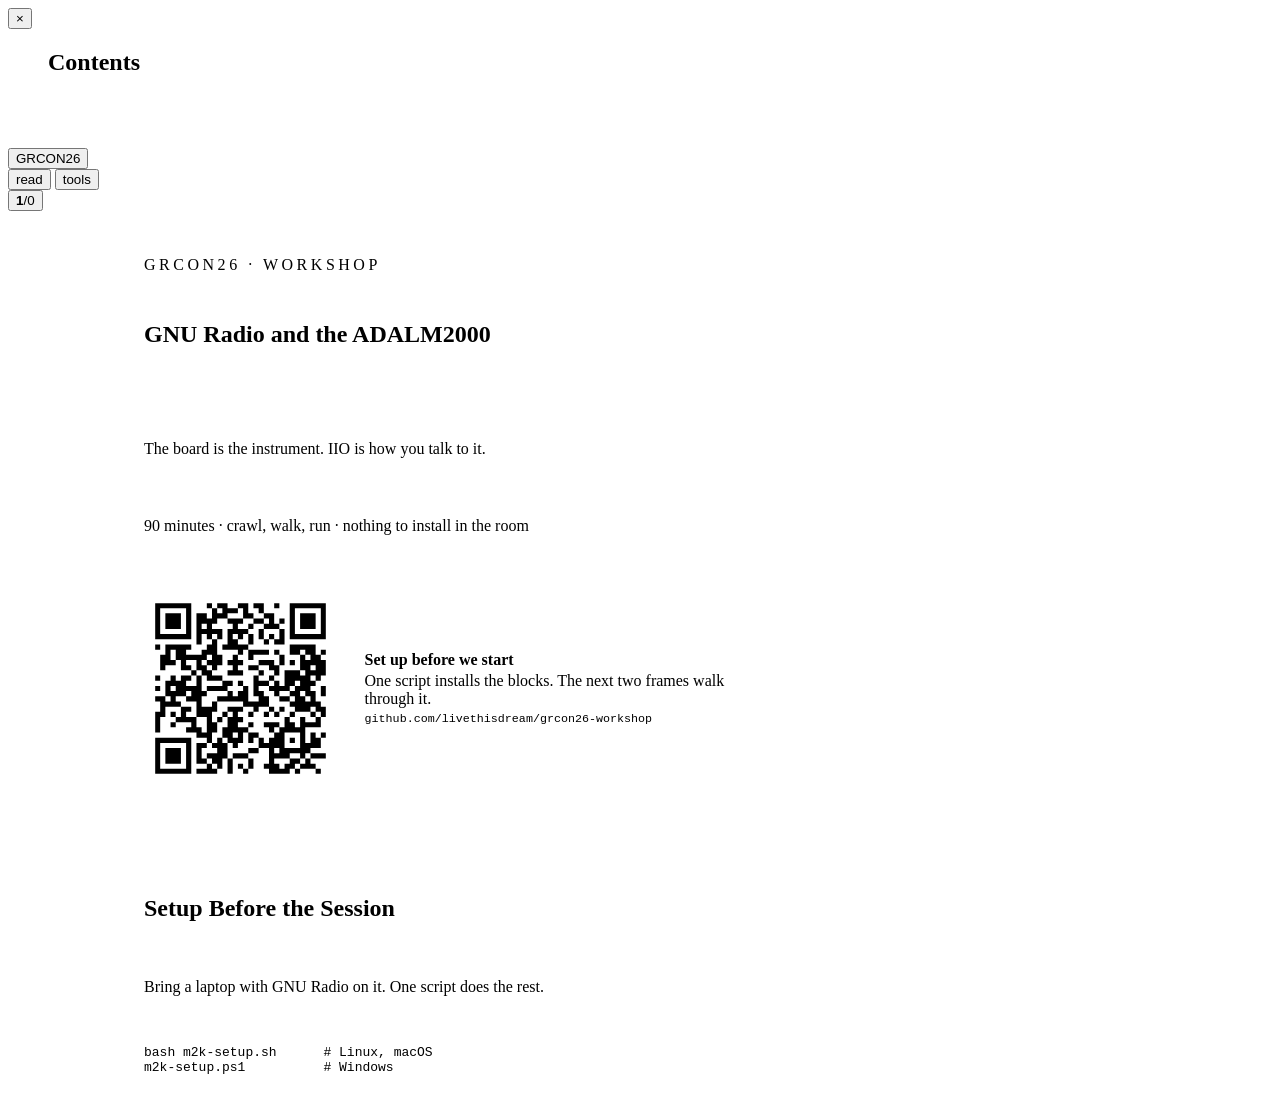
==== slides/index.html @ 7a6eaf1a "Render the two figures the byte-boundary rework owed GNU Radio installs here after all, so the figur" ====
<!doctype html>
<html lang="en" data-mode="read">
<head>
<meta charset="utf-8">
<meta name="viewport" content="width=device-width, initial-scale=1">
<title>GNU Radio and the ADALM2000 &mdash; GRCon26 workshop</title>
<meta name="description" content="Workshop deck: IIO, the ADALM2000, the gr-m2k blocks, and an SPI bus built one block at a time.">
<link rel="preconnect" href="https://fonts.googleapis.com">
<link rel="preconnect" href="https://fonts.gstatic.com" crossorigin>
<link rel="stylesheet" href="https://fonts.googleapis.com/css2?family=Source+Sans+Pro:ital,wght@0,400;0,600;0,700;1,400&display=swap">
<link rel="stylesheet" href="assets/shell.css">
<link rel="stylesheet" href="assets/frames.css">
</head>
<body>

<div class="rail"><span id="railfill"></span></div>

<div class="laser" id="laser" aria-hidden="true"></div>
<div class="spot" id="spot" aria-hidden="true"></div>

<div class="index" id="index" role="dialog" aria-label="Jump to a frame">
  <button class="index-close" id="btnIndexClose" type="button" aria-label="Close">&times;</button>
  <div class="wrap wide">
    <h2>Contents</h2>
    <ol id="indexlist"></ol>
  </div>
</div>

<!-- One pill, centered, holding three runs separated by a rule:
         GRCON26 | read  tools | 12/41
     Who and where, then what you can do here, then the contents. -->
<div class="hud">
  <div class="hud-group">
    <button id="btnSite" class="site" type="button" aria-expanded="false" aria-controls="sitepop"
            title="This workshop">GRCON26</button>
  </div>

  <div class="hud-group hud-mid">
    <button id="btnMode" type="button" aria-expanded="false" aria-controls="modepop"
            title="How the deck is laid out (P)">read</button>
    <button id="btnTools" type="button" aria-expanded="false" aria-controls="toolspop"
            title="Presenter tools">tools</button>
  </div>

  <div class="hud-group">
    <!-- The counter is the button. "12/41" already says what it opens. -->
    <button id="btnIndex" class="counter" type="button" aria-pressed="false"
            title="Contents (G) · double-tap for the top"><b id="cur">1</b>/<span id="tot">0</span></button>
  </div>

  <!-- The panels are children of .hud rather than of a group: .hud is
       position:fixed and so one containing block wide enough for a panel to be
       placed under its own button and still pulled back on screen at a phone
       width. shell.js measures and places them. -->
  <div class="pop" id="sitepop" role="group" aria-label="Workshop links" hidden>
    <a href="https://github.com/livethisdream/grcon26-workshop">repository<kbd>git</kbd></a>
    <a href="https://github.com/livethisdream/grcon26-workshop/blob/main/install/README.md">setup</a>
    <a href="https://github.com/livethisdream/grcon26-workshop/blob/main/docs/reading-iio-attributes.md">IIO handout</a>
    <a href="https://github.com/livethisdream/grcon26-workshop/blob/main/gr-m2k/README.md">block reference</a>
  </div>

  <div class="pop" id="modepop" role="group" aria-label="View mode" hidden>
    <button id="btnPresent" class="choice" type="button" aria-pressed="false">
      present<span class="pop-note">one frame at a time</span></button>
    <button id="btnRead" class="choice" type="button" aria-pressed="true">
      read<span class="pop-note">the whole deck, continuous</span></button>
  </div>

  <div class="pop" id="toolspop" role="group" aria-label="Presenter tools" hidden>
    <button id="btnLaser" type="button" aria-pressed="false">laser<kbd>L</kbd></button>
    <button id="btnSpot" type="button" aria-pressed="false">spotlight<kbd>S</kbd></button>
    <button id="btnFull" type="button">fullscreen<kbd>F</kbd></button>
    <button id="btnPrint" type="button">print / PDF<kbd>&#8984;P</kbd></button>
  </div>
</div>

<main class="deck" id="deck" tabindex="-1">

<!-- ===================================================================
     Opening
     =================================================================== -->

<section class="frame title-frame" id="title">
  <div class="wrap">
    <div class="course-mark">GRCon26 &middot; workshop</div>
    <h1>GNU&nbsp;Radio and the ADALM2000</h1>
    <div class="title-rule"></div>
    <p class="lede">The board is the instrument. IIO is how you talk to it.</p>
    <p class="meta">90 minutes &middot; crawl, walk, run &middot; nothing to install in the room</p>
    <div class="qr">
      <img src="img/setup-qr.svg" width="176" height="176"
           alt="QR code linking to github.com/livethisdream/grcon26-workshop">
      <div class="qr-what">
        <b>Set up before we start</b>
        One script installs the blocks. The next two frames walk through it.
        <br><code>github.com/livethisdream/grcon26-workshop</code>
      </div>
    </div>
  </div>
</section>

<section class="frame cut" id="setup" data-section="Setup">
  <div class="wrap">
    <h2>Setup Before the Session</h2>
    <div class="stage">
      <div class="present">
        <p class="pull">Bring a laptop with GNU Radio on it. One script does the rest.</p>
<pre><code>bash m2k-setup.sh      # Linux, macOS
m2k-setup.ps1          # Windows</code></pre>
      </div>
      <div class="present">
        <ul>
          <li>Both are in <code>install/</code> — scan the code on the title frame</li>
          <li>Installs gr-iio, pylibiio, the blocks, the GRC block path, USB access</li>
          <li>Windows: run it from the Radioconda Prompt</li>
          <li><code>--yes</code> answers every prompt</li>
        </ul>
      </div>
    </div>
    <div class="depth">
      <p>Do this before you travel. It reaches the internet, and a conference
      network is not the place to find that out.</p>
      <p>The download, in full:</p>
<pre><code>curl -fsSLO https://raw.githubusercontent.com/livethisdream/\
grcon26-workshop/main/install/m2k-setup.sh
bash m2k-setup.sh</code></pre>
      <p>The script asks before it changes anything outside your own account —
      the udev rule on Linux, the driver package on Windows. Download it and
      read it first if you would rather; that is why the instructions do not
      pipe it straight into a shell.</p>
      <p><strong>There are two libraries called <code>iio</code> and you want
      both.</strong> <code>from gnuradio import iio</code> is gr-iio, which
      moves samples and arrives inside GNU Radio. <code>import iio</code> is
      pylibiio, the binding around the C library, which reads and writes the
      attributes gr-iio has no block for — pin direction, the trigger
      registers, the supply calibration. Having one tells you nothing about
      the other, and they break at different moments: gr-iio missing stops the
      block from constructing, pylibiio missing stops it at the first
      attribute write.</p>
      <p>Neither comes from <code>pip install gr-m2k</code>, and that is
      deliberate. gr-iio is on no package index at all. pylibiio wraps a
      native library, so installing the wheel alone gives you an import that
      fails at run time rather than at install time.</p>
      <p><code>install/README.md</code> in the repository has the same ground
      in more detail, including the four commands to run by hand instead.</p>
    </div>
  </div>
</section>

<section class="frame cut" id="setup-check" data-section="Setup">
  <div class="wrap">
    <h2>Two Checks After Setup</h2>
    <div class="stage">
      <div class="present">
<pre><code>python -m m2k_blocks check
python -m m2k_blocks scan</code></pre>
        <ul>
          <li><strong>check</strong> — will GRC find the blocks</li>
          <li><strong>scan</strong> — is the board there, and at what address</li>
        </ul>
      </div>
      <div class="present callout">
        <p>On a Mac the address is <code>usb:</code>, not the
        <code>ip:192.168.2.1</code> every block defaults to.</p>
      </div>
    </div>
    <div class="depth">
      <p><strong>One thing goes wrong more than everything else together.</strong>
      <code>pip install</code> has to land in the same interpreter
      gnuradio-companion imports from. On a distro GNU Radio that is the
      system Python; under radioconda it is the environment's. A fresh venv on
      some third Python installs cleanly, puts the scripts on your PATH, and
      leaves the block tree empty — because GRC never looks there. The script
      works the interpreter out from the shebang of gnuradio-companion and
      prints what it picked, and <code>--python</code> overrides it.</p>
      <p><code>check</code> answers that question directly: the block
      directory, the interpreter, whether <code>m2k_blocks</code> imports, and
      every directory GRC will search with ours marked. Exit status 0 means
      the blocks will appear. Two unrelated faults look identical from the
      block tree — a path GRC never saw, and a package it cannot import — and
      only one of them waits until you press Run.</p>
      <p><strong>The address.</strong> <code>ip:192.168.2.1</code> is the
      board's USB ethernet gadget. Linux provides that natively and Windows
      provides it once ADI's driver package is in. macOS does not provide it
      any more: it needed HoRNDIS, a kernel extension that is unmaintained,
      built for x86_64, and unable to load on Apple silicon at all. So a Mac
      uses the USB backend instead, and the address is the bare
      <code>usb:</code>, which libiio resolves by itself when one board is
      plugged in. <code>scan</code> prints the right string for whatever
      machine it runs on.</p>
      <p>Restart gnuradio-companion after installing. A running one will not
      pick up a block directory it did not have at launch.</p>
    </div>
  </div>
</section>

<section class="frame cut" id="roadmap">
  <div class="wrap narrow">
    <h2>Our Roadmap</h2>
    <div class="stage">
      <div class="present">
        <ul>
          <li><strong>Crawl</strong> — IIO, and a loopback on the board's own generator</li>
          <li><strong>Walk</strong> — the M2K blocks, and what each parameter writes</li>
          <li><strong>Run</strong> — an SPI bus on the digital pins</li>
        </ul>
      </div>
    </div>
    <div class="depth">
      <p>We will follow a crawl, walk, run approach. The crawl is a loopback:
      the board's own generator into the board's own input, so a station with
      no other hardware still has something to measure. The walk is what a
      block parameter writes. The run is a protocol on the digital pins.</p>
      <p>Setup is short and happens before the session: one script, which
      installs the blocks and sorts out USB access. Nothing else gets
      installed in the room.</p>
      <p><strong>Press <kbd>P</kbd></strong> to switch between the projected deck and
      these notes. The notes are always in the page, in both modes — the deck
      view hides them, it never drops them. Printing gives you the notes, one
      frame per sheet.</p>
    </div>
  </div>
</section>

<!-- ===================================================================
     IIO
     =================================================================== -->

<section class="frame section-frame" id="sec-iio" data-section="IIO">
  <div class="wrap">
    <div class="sec-n">Part one</div>
    <h2>IIO</h2>
    <p class="lede">Industrial I/O: the kernel's answer to "what is this converter, and what is it set to?"</p>
  </div>
</section>

<section class="frame cut" id="iio-what" data-section="IIO">
  <div class="wrap">
    <h2>What Is IIO</h2>
    <div class="stage">
      <div class="present">
        <ul>
          <li>Kernel subsystem for <strong>ADCs, DACs, sensors</strong></li>
          <li>One driver model, one sysfs layout, one sample path</li>
          <li>A thermometer, a scope front end, a software radio — same shape</li>
        </ul>
      </div>
      <div class="present callout">
        <p><strong>libiio</strong> over it. <strong>gr-iio</strong> over that — in
        GNU&nbsp;Radio since 3.10.</p>
      </div>
    </div>
    <div class="depth">
      <p>The reason IIO matters to this room is not that it is the only way to
      reach an ADALM2000 — it is that it is the same way you reach almost
      anything else. A driver in <code>drivers/iio/</code> publishes its channels and
      its attributes into sysfs, and libiio serves those over USB, over a
      network, or from the local filesystem. The <em>backend</em> changes; the
      names do not.</p>
      <p>That is the whole bet of this workshop. Learn the naming rules once, and
      the next board — an AD9361 transceiver, an ADXL345 accelerometer, a
      pressure sensor — presents itself the same way.</p>
      <p>The M2K in particular is normally reached over the network backend, as a
      USB ethernet gadget at a fixed address. It advertises nothing, so it is not
      discoverable: you name it, <code>ip:192.168.2.1</code>.</p>
    </div>
  </div>
</section>

<section class="frame cut" id="iio-tree" data-section="IIO">
  <div class="wrap">
    <h2>The IIO Model</h2>
    <div class="stage">
      <div class="present">
<pre><code>context      ip:192.168.2.1
└── device   m2k-adc
    └── channel  voltage0
        └── attribute  raw
                       scale
                       sampling_frequency</code></pre>
      </div>
      <div class="present">
        <ul>
          <li><strong>context</strong> — a board</li>
          <li><strong>device</strong> — one converter in it</li>
          <li><strong>channel</strong> — one signal</li>
          <li><strong>attribute</strong> — one knob, or one reading</li>
        </ul>
      </div>
    </div>
    <div class="depth">
      <p>Attributes live at two levels, and the difference bites people: a
      <em>device</em> attribute applies to the whole converter
      (<code>sampling_frequency</code> is usually one of these), a <em>channel</em>
      attribute applies to one signal (<code>scale</code>, <code>raw</code>). There are
      also context attributes, which on the M2K carry the factory calibration
      constants — <code>cal,ad9963_adc_ch0_gain</code> and friends.</p>
      <p><code>iio_info</code> prints all of it and is already on your machine if libiio
      is. <code>./iio-tools/iio_discover.py --json</code> in the repo captures the same tree to a file so you can read it later, on a laptop with no board attached — which is
      how twenty people share one M2K.</p>
      <p>An attribute whose name ends <code>_available</code> is not a knob. It is the list of legal values for the knob whose name it shares, published by the hardware itself. The generated GRC dropdowns come from that list.</p>
    </div>
  </div>
</section>

<section class="frame cut" id="iio-rule" data-section="IIO">
  <div class="wrap">
    <h2>What Are Raw Values</h2>
    <div class="stage">
      <div class="present">
        <p class="pull">real value = (raw + offset) &times; scale</p>
        <ul>
          <li>Offset <strong>before</strong> scale, not after</li>
          <li>Offset in counts; scale converts counts to the unit</li>
        </ul>
      </div>
      <div class="present callout">
        <p>The ABI fixes the unit. <code>voltage</code> &rarr; millivolts.
        <code>temp</code> &rarr; millidegrees.</p>
      </div>
    </div>
    <div class="depth">
      <p>If a participant remembers one thing from the IIO half of this session,
      this is a good candidate. Every plausible-looking wrong answer in an IIO
      flowgraph comes from a number still in counts that something downstream
      reads as volts, or from applying the offset on the wrong side of the
      multiply.</p>
      <p>The sub-unit choice is deliberate: the values are integers, so
      millivolts and millidegrees keep useful resolution without floating point
      in the kernel. Twenty-four channel types have a fixed unit this way; the
      full table is in <code>docs/reading-iio-attributes.md</code>, generated from the
      kernel's own ABI documentation by <code>iio-tools/iio_explain.py --glossary</code>.</p>
      <p><strong>The M2K is where this rule runs out.</strong> Its scope does not
      publish a usable <code>scale</code> — libm2k computes the conversion itself, and
      volts-per-count turns out to depend on the sample rate through the
      decimation filter's gain. That is the subject of <code>m2k_scale.py</code>, and
      it is the reason the analog blocks exist at all.</p>
    </div>
  </div>
</section>

<section class="frame cut" id="iio-names" data-section="IIO">
  <div class="wrap">
    <h2>Attribute Name Grammar</h2>
    <div class="stage">
      <div class="present">
<pre><code>{in|out}_{type}{index}[_{modifier}]_{info}

in_voltage0_raw     a reading, channel 0, in counts
out_altvoltage1_frequency   a generated tone
in_voltage0-voltage1_raw    a differential pair</code></pre>
      </div>
      <div class="present">
        <ul>
          <li><code>in_</code> — into the device, a measurement</li>
          <li><code>out_</code> — out of it, a generator</li>
          <li>a dash — two pins differenced, not one against ground</li>
        </ul>
      </div>
    </div>
    <div class="depth">
      <p>The grammar is worth teaching because it makes an unfamiliar attribute
      readable without documentation. <code>in_temp0_calibbias</code> parses on sight:
      a calibration offset, in counts, on the device's first temperature channel.</p>
      <p><code>iio-tools/iio_explain.py</code> does exactly this parse and then quotes the kernel's
      own words for the <code>info</code> part — 826 documented attribute names, fetched
      from <code>Documentation/ABI/testing/sysfs-bus-iio</code> and cached in the repo so
      it works offline.</p>
      <p>One trap for later: gr-iio resolves each key in its <em>Parameters</em>
      field with <code>iio_device_identify_filename()</code>, so the key has to be the
      full sysfs filename. libiio will report a channel attribute to you as
      <code>scale</code>; the block needs <code>in_voltage0_scale</code>. Getting that wrong is
      silent.</p>
    </div>
  </div>
</section>

<section class="frame cut" id="iio-gr" data-section="IIO">
  <div class="wrap">
    <h2>GR-IIO</h2>
    <div class="stage split-r">
      <div class="present">
        <ul>
          <li><strong>Eight parameters.</strong> About two can be guessed</li>
          <li>Every field wants a value that lives somewhere else</li>
        </ul>
        <p class="pull">A general-purpose block cannot know what a board is.</p>
      </div>
      <div class="present">
        <div class="tablewrap"><table>
          <tr><th>parameter</th><th>the problem</th></tr>
          <tr><td><code>IIO context URI</code></td><td>no example of a legal value</td></tr>
          <tr><td><code>Device Name/ID</code></td><td>which devices exist, spelled how?</td></tr>
          <tr><td><code>PHY Device</code></td><td>"PHY" means nothing here</td></tr>
          <tr><td><code>Channels</code></td><td>a Python list you must already know</td></tr>
          <tr><td><code>Decimation</code></td><td>factor, or samples dropped?</td></tr>
          <tr><td><code>Parameters</code></td><td>free text, unguessable naming rule</td></tr>
        </table></div>
      </div>
    </div>
    <div class="depth">
      <p>This is not a complaint about gr-iio. The block is correct and it is
      general, and general is what an in-tree block has to be. But a participant
      opening it for the first time has no way to make progress, because every
      field wants a value that lives somewhere else — in <code>iio_info</code> output,
      in a driver, in a datasheet.</p>
      <p>There are two ways to close that gap. One is a discovery tool that shows
      you the tree and hands you the field values: <code>iio-tools/iio_browse.py</code> in the
      repo does that, and it can generate a GRC block definition from a capture,
      dropdowns and all, because the legal values are in the capture already.</p>
      <p>The other is to stop asking the participant to think in IIO at all, and
      give them a block that speaks the instrument's language instead. That is
      <code>gr-m2k</code>, and it is the next part.</p>
    </div>
  </div>
</section>

<section class="frame read-only" id="iio-meaning" data-section="IIO">
  <div class="wrap">
    <h2>Provenance Tags</h2>
    <p>Reference. Every line <code>iio-tools/iio_explain.py</code> prints is tagged with its source,
    so fact, convention and guesswork stay distinguishable.</p>
    <div class="tablewrap"><table>
      <tr><th>tag</th><th>source</th><th>trust</th></tr>
      <tr><td><code>[abi]</code></td><td>the Linux IIO ABI, quoted verbatim</td><td>definitive, true of every IIO device</td></tr>
      <tr><td><code>[parsed]</code></td><td>the attribute name itself</td><td>certain</td></tr>
      <tr><td><code>[driver]</code></td><td>the driver named the channel</td><td>rare, trustworthy when present</td></tr>
      <tr><td><code>[libm2k]</code></td><td>the vendor's library drives this attribute</td><td>says which instrument it belongs to</td></tr>
      <tr><td><code>[overlay: sourced]</code></td><td>traced to vendor source</td><td>good, not bench-checked</td></tr>
      <tr><td><code>[overlay: UNVERIFIED]</code></td><td>written from documentation</td><td><strong>do not teach as fact</strong></td></tr>
    </table></div>
    <p><code>./iio-tools/iio_explain.py FILE --unknown</code> reports how much of a capture is
    explained and by what. On the real M2K capture that is 57%: real hardware
    exposes a great deal the ABI never described, mostly logic-analyzer trigger
    attributes.</p>
  </div>
</section>

<!-- ===================================================================
     The ADALM2000
     =================================================================== -->

<section class="frame section-frame" id="sec-m2k" data-section="ADALM2000">
  <div class="wrap">
    <div class="sec-n">Part two</div>
    <h2>The ADALM2000</h2>
    <p class="lede">A bench in a box — and, underneath, fourteen IIO devices that have never heard of each other.</p>
  </div>
</section>

<section class="frame cut" id="m2k-what" data-section="ADALM2000">
  <div class="wrap">
    <h2>The 6 M2K Instruments</h2>
    <div class="stage">
      <div class="present">
        <ul>
          <li>Scope — 2 channels, 100&nbsp;MS/s</li>
          <li>Generator — 2 channels, 75&nbsp;MS/s</li>
          <li>16 digital pins, in or out</li>
          <li>Two power rails</li>
        </ul>
        <p class="pull">It costs $200, and it is the input device for everything else in this room.</p>
      </div>
      <div class="present callout">
        <p>Every other board sits on its <strong>input side</strong>. The M2K is the
        instrument; nothing else is.</p>
      </div>
    </div>
    <div class="depth">
      <p>The unit on the bench for this material is a Rev.D with a Zynq 7010 and
      firmware v0.33, reached over the network backend at
      <code>ip:192.168.2.1</code>. USB passthrough is not in use.</p>
      <p>Choosing the M2K as the input device solves a scarcity problem as much
      as a pedagogical one. Twenty participants can each have a board that is a
      scope, a generator and a logic analyzer at once, and the interesting
      hardware — the colorimeter, the ultrasonic transducers — can be a single
      instructor unit feeding many receive-only stations.</p>
      <p>It also puts a real constraint in front of the room: the board is 12-bit, it is rate-limited, and it is wrong about its own volts until you calibrate it.</p>
    </div>
  </div>
</section>

<section class="frame cut" id="m2k-devices" data-section="ADALM2000">
  <div class="wrap">
    <h2>The 14 IIO Devices</h2>
    <div class="stage">
      <div class="present">
        <ul>
          <li>One context. <strong>Fourteen IIO devices</strong></li>
          <li>Nothing in the tree says which one is "the scope"</li>
          <li>One Scopy knob can span three of them</li>
        </ul>
      </div>
      <div class="present">
<pre><code>m2k-adc              the scope's samples
m2k-adc-trigger      when it starts
m2k-fabric           input range, power-down
m2k-dac-a  m2k-dac-b the two generators
m2k-dds              their tone mode
m2k-logic-analyzer-rx  digital in
m2k-logic-analyzer-tx  digital out
ad9963  ad5627  ad5625  pll  xadc</code></pre>
      </div>
    </div>
    <div class="depth">
      <p>This is the gap the workshop exists to close. "Set the scope's input
      range to &plusmn;2.5&nbsp;V" is one knob in Scopy. In IIO it is an attribute on
      <code>m2k-fabric</code>, while the samples come from <code>m2k-adc</code> and the trigger
      lives on <code>m2k-adc-trigger</code> — three devices for one idea.</p>
      <p>That is also the concrete reason a stock <em>IIO Device Source</em> cannot
      express an M2K scope channel: its <code>params</code> field writes to exactly one
      device. Three devices need three blocks, wired by hand, in the right order.</p>
      <p>One more: <code>m2k-logic-analyzer</code> and <code>m2k-logic-analyzer-rx</code> are
      different devices, and only the <code>-rx</code> one has scan indices — which means
      only the <code>-rx</code> one can stream. libiio cannot buffer a channel that has no scan index, and nothing tells you except silence.</p>
    </div>
  </div>
</section>

<section class="frame cut" id="m2k-scopy" data-section="ADALM2000">
  <div class="wrap">
    <h2>Scopy and libm2k</h2>
    <div class="stage">
      <div class="present">
        <ul>
          <li><strong>Scopy</strong> — ADI's instrument GUI</li>
          <li>built on <strong>libm2k</strong>, built on libiio</li>
          <li>under that: the attributes we just read</li>
        </ul>
      </div>
      <div class="present callout">
        <p>Scopy is the <strong>second opinion</strong>. Disagree with it and one of
        you is wrong.</p>
      </div>
    </div>
    <div class="depth">
      <p>Scopy is not a competitor to what we are building. It is an instrument;
      GNU&nbsp;Radio is a signal processing environment. Scopy shows you a waveform and will not let you filter it, decode it, demodulate it, or wire its output into anything else.</p>
      <p>What Scopy is worth to this session is calibration of expectations. It
      is the tool everyone in the room can already drive, and every knob in it
      has a name we are about to map onto a sysfs attribute. Starting from
      "you know what the range control does" is a much shorter walk than
      starting from <code>m2k-fabric</code>.</p>
      <p>Open it when a measurement looks wrong. The bench work behind these slides did that repeatedly, and each disagreement pointed at a real error.</p>
    </div>
  </div>
</section>

<section class="frame cut" id="m2k-translation" data-section="ADALM2000">
  <div class="wrap">
    <h2>Scopy Knobs and sysfs Names</h2>
    <div class="stage">
      <div class="present">
<pre><code>gain               -> M2kAnalogIn::setRange
                      Oscilloscope

trigger_level      -> M2kHardwareTrigger::setAnalogLevelRaw
                      Trigger

oversampling_ratio -> M2kAnalogIn::setOversamplingRatio
                      Oscilloscope</code></pre>
      </div>
      <div class="present">
        <ul>
          <li>libm2k is the translation table — and machine-readable</li>
          <li>If libm2k touches it, driving the board needs it</li>
          <li>The method name says which instrument</li>
        </ul>
      </div>
    </div>
    <div class="depth">
      <p>The kernel says what an attribute <em>means</em>. It cannot say whether you
      will ever need it. For this board libm2k can, because Scopy itself runs on
      libm2k: anything it reads or writes is something driving the M2K as an instrument requires.</p>
      <p><strong>Absence is not a verdict.</strong> <code>scale</code> and <code>offset</code> are
      not in that table, because libm2k computes the scope's conversion itself
      instead of reading them back. That means "not part of this board's
      instrument abstraction", not "unimportant" — they remain central to every
      other IIO device you will ever meet.</p>
      <p>It is a text scan of vendor source, not an API contract. A strong hint
      about relevance, which is exactly what it is sold as.</p>
    </div>
  </div>
</section>

<section class="frame cut" id="m2k-traps" data-section="ADALM2000">
  <div class="wrap">
    <h2>Four M2K Traps</h2>
    <div class="stage">
      <div class="present">
        <ul>
          <li><strong>The ADC always returns both channels, interleaved.</strong></li>
          <li><strong>The front end comes up powered down</strong> — and gives a flat line, not an error.</li>
          <li><strong>Volts-per-count depends on the sample rate.</strong></li>
          <li><strong>Cyclic buffers quantise frequency</strong> to multiples of <code>rate/N</code>.</li>
        </ul>
      </div>
      <div class="present callout trap">
        <p>Every one of these presents as a plausible wrong answer. None of them
        raises an error.</p>
      </div>
    </div>
    <div class="depth">
      <p><strong>Interleaving.</strong> gr-iio splits a two-channel buffer as if it
      were one, so the time base runs 2&times; slow and the result presents as a tone
      at exactly Nyquist. If you ever see a signal sitting precisely at Nyquist,
      suspect this first.</p>
      <p><strong>Power-down.</strong> Clear <code>powerdown</code> on <code>m2k-fabric</code>. An
      uninitialised board returns a flat line that looks like a quiet input.</p>
      <p><strong>Volts per count.</strong> The decimation filter has gain, so the
      conversion moves with the rate — and the same correction applies to the
      trigger level, which otherwise sits about 9% away from where the scope says
      it is. That arithmetic is <code>m2k_scale.py</code>; it is a fixed property of the
      converters, not a per-board calibration.</p>
      <p><strong>Cyclic quantization.</strong> A repeating N-sample buffer can only
      produce multiples of <code>rate/N</code>, so asking for 10&nbsp;kHz gets you 9979.2&nbsp;Hz
      and that is correct behavior, not a defect.</p>
      <p>There are a dozen more in the project note, and most of them took a
      bench session to find. The blocks in the next section exist largely so that
      a participant does not have to re-find them.</p>
    </div>
  </div>
</section>

<!-- ===================================================================
     The blocks
     =================================================================== -->

<section class="frame section-frame" id="sec-blocks" data-section="The blocks">
  <div class="wrap">
    <div class="sec-n">Part three</div>
    <h2>GNU Radio Blocks for the M2K</h2>
    <p class="lede">The instrument, in GNU&nbsp;Radio's vocabulary. Two lines of setup, no build step.</p>
  </div>
</section>

<section class="frame" id="blocks-map" data-section="The blocks">
  <div class="wrap wide">
    <h2>The Six Blocks</h2>
        <div class="grid2">
          <div class="card"><h3>M2K Analog Source</h3><p>the scope — samples, range, trigger</p></div>
          <div class="card"><h3>M2K Analog Sink</h3><p>the generator</p></div>
          <div class="card"><h3>M2K Digital Source</h3><p>DIO pins in, one port per pin</p></div>
          <div class="card"><h3>M2K Digital Sink</h3><p>DIO pins out</p></div>
          <div class="card"><h3>M2K SPI Encode</h3><p>a message becomes three waveforms</p></div>
          <div class="card"><h3>M2K SPI Decode</h3><p>three waveforms become a message</p></div>
        </div>
<pre><code>source gr-m2k/env.sh
gnuradio-companion flowgraphs/m2k_blinky.grc</code></pre>
    <div class="depth">
      <p>Two environment variables, no build step, nothing to install.
      <code>[ADALM2000]</code> appears in the block tree. That constraint — a workshop
      that installs nothing in the room — shaped more of this than any other
      single decision.</p>
      <p>Beside the six blocks there are two plain Python modules that import
      nothing at all: <code>m2k_scale.py</code> holds the counts-to-volts arithmetic and
      <code>m2k_calibrate.py</code> is a standalone script that runs once per session. The
      SPI encoder and decoder are the same shape — the arithmetic in a module
      with no GNU&nbsp;Radio import, and a thirty-line wrapper around it. That is
      what makes 472 tests run on a laptop with no board and no gnuradio.</p>
    </div>
  </div>
</section>

<section class="frame cut" id="blocks-blinky" data-section="The blocks">
  <div class="wrap">
    <h2>The Blinking LED</h2>
    <div class="stage split">
      <div class="present">
        <figure class="shot canvas">
          <img src="img/grc-blinky.png" alt="Three blocks on the GNU Radio Companion canvas: a Signal Source set to a square wave at blink_hz with amplitude 1, feeding Float To Short, feeding M2K Digital Sink on pin 0 named LED at 100 kS/s.">
          <figcaption>The whole signal path. There is no blink block. Nothing here requires one.</figcaption>
        </figure>
      </div>
      <div class="present">
        <ul>
          <li>One LED, two wires, no resistor</li>
          <li>Anode to <code>DIO0</code>, cathode to ground</li>
          <li>If it lights, the blocks loaded and the board is reachable</li>
        </ul>
        <p class="pull">The blink rate is a property of the stream, not a setting on the board.</p>
      </div>
    </div>
    <div class="depth">
      <p>This is the go/no-go. Everything in the last two parts — the block
      tree, the two search paths, the network context to
      <code>ip:192.168.2.1</code> — is either working or it is not, and an LED
      says which from across the room. Do it before any of the six blocks gets
      explained: a wrong answer here invalidates the next forty minutes,
      and takes ten seconds to find.</p>
      <p><strong>The square wave is already the right two values.</strong>
      GNU&nbsp;Radio's <code>GR_SQR_WAVE</code> runs 0 to amplitude rather than
      plus and minus it, so amplitude&nbsp;1 gives exactly the ones and zeros the
      sink wants and <code>Float To Short</code> is the entire conversion. No
      threshold, no offset. A sine or a triangle would need both — this is the
      one shape that gets away with it.</p>
      <p><strong>Nothing in the flowgraph is about blinking.</strong> It is a
      stream of bits arriving at a pin at 100&nbsp;kS/s, and the LED follows
      because it has no choice. Drag the slider and the frequency of the
      <em>signal</em> moves. That sounds like a distinction without a difference
      until the next slide, where the same pin at the same rate stops blinking
      altogether.</p>
      <p><strong>Seeing it on a scope means throwing samples away.</strong> The
      canvas above leaves out a fourth branch: the same short stream into
      <code>Keep 1 in N</code> with N&nbsp;=&nbsp;1000, then a time sink. Without
      the decimation, 512 points at 100&nbsp;kS/s is a 5&nbsp;ms window and a
      half-second blink is a flat line. The rate the hardware wants and the rate
      a person can read are not the same number — which comes back in every demo
      after this one.</p>
      <p><strong>On the bench, 2026-09-18:</strong> an integrated-resistor LED
      marked 3–4.5&nbsp;V on the package, straight off the pin, nothing else on
      the breadboard. Red, yellow and green work; blue and white drop nearly
      3&nbsp;V unaided and have no headroom left on 3.3&nbsp;V logic.</p>
    </div>
  </div>
</section>

<section class="frame cut" id="blocks-blinky-pwm" data-section="The blocks">
  <div class="wrap">
    <h2>PWM on the Same Pin</h2>
    <div class="stage split">
      <div class="present">
        <figure class="shot canvas">
          <img src="img/grc-led-pwm.png" alt="Five blocks on the canvas: a Signal Source set to a saw wave at pwm_hz with amplitude minus one, into Add Const set to duty, into Threshold with all three limits at zero, into Float To Short, into M2K Digital Sink on pin 0.">
          <figcaption>Brightness, from a pin that still only knows 0 and 1.</figcaption>
        </figure>
      </div>
      <div class="present">
        <ul>
          <li>A ramp, shifted up by the duty cycle, compared against zero</li>
          <li>On-fraction equals duty to one sample in 100000</li>
          <li>The eye does the averaging; the pin does not</li>
        </ul>
        <p class="pull">PWM is not a block. It is a ramp and a comparator.</p>
      </div>
    </div>
    <div class="depth">
      <p>A ramp descending from 0 to &minus;1, shifted up by <code>duty</code>,
      is above zero for exactly that fraction of every period. Threshold at zero
      and the fraction lands on the pin. GNU&nbsp;Radio ships no PWM block, and this
      chain wants none — the same lesson as the previous slide, arrived at from
      the other side.</p>
      <p><strong>The minus sign is load-bearing.</strong> An ascending ramp runs
      0 to +1, so adding a positive duty puts the whole period above the
      threshold: the pin sticks on and the slider does nothing at any setting.
      From the front of a room that looks like a broken control or a dead board
      rather than a sign error. There is a test named after it.</p>
      <p><strong>1&nbsp;kHz is chosen, not arbitrary.</strong> 100&nbsp;kS/s over
      1&nbsp;kHz is 100 samples per period, so one sample is one percent and the
      slider's 0.01 step is exactly one sample wide. Pick a carrier that does not
      divide the rate and the slider grows dead zones — a brightness control that
      sticks.</p>
      <p><strong>The exercise.</strong> Make it fade. Swap <code>Add Const</code>
      for a plain <code>Add</code> and feed the second input a triangle at
      0.2&nbsp;Hz with a 0.5 offset. The duty then sweeps 0 to 1 and back, five
      seconds each way. Two blocks changed, and it shows that duty was never a
      parameter — it was always another stream.</p>
    </div>
  </div>
</section>

<section class="frame cut" id="blocks-analog-source" data-section="The blocks">
  <div class="wrap">
    <h2>M2K Analog Source</h2>
    <div class="stage split-r">
      <div class="present">
        <ul>
          <li>Every parameter says what it does and what its values are</li>
          <li>No IIO vocabulary anywhere on the block</li>
        </ul>
        <p class="pull">One block spans three IIO devices. The stock source writes to one.</p>
      </div>
      <div class="present">
        <figure class="shot">
          <img src="img/grc-analog-source.png" alt="The M2K Analog Source block on the GNU Radio Companion canvas, listing address, channels, sample rate, input range, output type and trigger.">
          <figcaption>This is the <strong>M2K Analog Source</strong> block on the <code>m2k_scope.grc</code> canvas.</figcaption>
        </figure>
      </div>
    </div>
    <div class="depth">
      <p>Every parameter, and the IIO attribute it quietly becomes:</p>
      <div class="tablewrap"><table class="params">
          <tr><th>parameter</th><th>quietly becomes</th></tr>
          <tr><td>M2K address</td><td>context URI</td></tr>
          <tr><td>Channel 1 / 2 on</td><td>the channel list</td></tr>
          <tr><td>Sample rate</td><td><code>sampling_frequency</code> on <code>m2k-adc</code></td></tr>
          <tr><td>Input range</td><td><code>gain</code> on <code>m2k-fabric</code></td></tr>
          <tr><td>Output: volts / counts</td><td>the port's data type</td></tr>
          <tr><td>Trigger on / when / level</td><td><code>m2k-adc-trigger</code></td></tr>
        </table></div>
      <p>The dropdowns are not hand-written. The hardware publishes
      <code>sampling_frequency_available</code>, and that list is what the block offers —
      six exact rates from 100&nbsp;MS/s down to 1&nbsp;kS/s. An earlier version computed
      them as 100&nbsp;MS/s divided by the oversampling ratio and wrongly excluded
      1&nbsp;kS/s. <strong>When the hardware publishes a list, the list wins.</strong></p>
      <p><strong>GRC refuses illegal combinations, rather than the board discovering them at run time.</strong>
      No channels enabled, a zero buffer, or — the one that matters — a trigger
      level outside the input range you picked, which could never fire and about
      which nothing else would ever complain.</p>
      <p>Fields appear and disappear with what they depend on: the trigger
      condition and level only exist once the trigger is on, and a channel's range field only exists once you enable that channel.</p>
    </div>
  </div>
</section>

<section class="frame cut" id="blocks-digital" data-section="The blocks">
  <div class="wrap">
    <h2>M2K Digital Source and Sink</h2>
    <div class="stage">
      <div class="present">
        <ul>
          <li>16 DIO pins; a block claims what it needs</li>
          <li><strong>Number of pins</strong> 3 &rarr; three dropdowns</li>
          <li>Each takes an optional label — <code>MOSI (DIO7)</code> in an error</li>
        </ul>
        <p class="pull">The list is the port order, not a range.</p>
      </div>
      <div class="present callout trap">
        <p>A pin is an input <em>or</em> an output. GRC cannot see across two
        blocks — that one is yours.</p>
      </div>
    </div>
    <div class="depth">
      <p>Each line also takes an optional <strong>label</strong>. It changes no
      behavior whatever — GRC draws a port's name from the block definition and
      will not evaluate a template — but it means a mistake reports itself as
      <code>MOSI (DIO7)</code> rather than <code>DIO7</code>.</p>
      <p><strong>Nothing here is protocol-aware.</strong> Three pins are three pins,
      whether they are a clock, data and select or a latch strobe beside a data
      bus. Which of those it is belongs to whatever block reads them next.</p>
      <p>The parameters count from 1 and the ports from 0, so Pin&nbsp;1 is the port
      drawn <code>pin0</code>. GRC numbers cloned ports itself and will not take a
      template for it — a wart, not a decision.</p>
      <p><code>generate_digital_grc.py</code> writes both block definitions.
      Sixteen pins and sixteen names, twice over, is six hundred lines that differ
      only by an index, and a source and a sink that drifted apart there would
      wire a bus backwards with both halves apparently running. We commit the generated files, and a test fails if they stop matching.</p>
    </div>
  </div>
</section>

<section class="frame cut" id="blocks-multipin" data-section="The blocks">
  <div class="wrap">
    <h2>The Multi-Pin Sink Problem</h2>
    <div class="stage">
      <div class="present callout trap">
        <p><strong>gr-iio's <code>device_sink</code> drives one DIO pin, silently.</strong></p>
        <ul>
          <li>16 one-bit channels, one 16-bit word</li>
          <li>Each write is full width and erases the last</li>
          <li>Only the highest pin survives. No error</li>
        </ul>
      </div>
      <div class="present">
        <ul>
          <li>A three-wire bus needs three pins moving <em>together</em></li>
          <li>A different question from moving one pin</li>
          <li>The one that failed first on the bench</li>
        </ul>
      </div>
    </div>
    <div class="depth">
      <p>The full write-up is <code>docs/gr-iio-multipin-sink.md</code>. The symptom is
      the worst kind: a flowgraph that runs, a board that acknowledges every
      write, and exactly one pin that moves.</p>
      <p>Once fixed, the check was <em>coherence</em>, not correctness: send four
      patterns of period 2, 4, 8 and 16 out on DIO0–3, read DIO4–7 back, and look
      for one rotation of the sixteen-sample word that fits all of them. If each
      pin needs a different rotation, the ports have slipped past each other and
      any bus decoded off them is fiction.</p>
      <p>That check also found the rate limit. <strong>Non-cyclic digital output is
      not reliable at 1&nbsp;MS/s</strong> — it underruns in about half of runs. When it
      does, all three pins break at the same sample rather than drifting apart,
      so the failure shows up as a gap in all three at once rather than as skew. Use a big transmit buffer: at 1&nbsp;MS/s a
      512-sample buffer is 1953 refills a second over the network, and a dropped
      one looks exactly like skew.</p>
    </div>
  </div>
</section>

<section class="frame cut" id="blocks-rules" data-section="The blocks">
  <div class="wrap">
    <h2>Three Block Design Rules</h2>
    <div class="stage">
      <div class="present">
        <ol>
          <li><strong>No IIO vocabulary on the face of a block.</strong> Asserted by a test.</li>
          <li><strong>Every dropdown starts at "leave alone."</strong> Open a block, close it, nothing is written.</li>
          <li><strong>The legal values come from the hardware.</strong></li>
        </ol>
      </div>
      <div class="present callout">
        <p>The meaning travels with the block — the Documentation tab carries the
        kernel's own words.</p>
      </div>
    </div>
    <div class="depth">
      <p>Rule 2 is the one that is easy to get wrong. A shown value must never
      mean a value written to the hardware — otherwise opening a block to read it
      changes the board's state, and a participant's debugging becomes
      non-reproducible.</p>
      <p>A fourth rule, learned the hard way: <strong>quote every option label.</strong>
      <code>option_labels: [On, Off]</code> silently becomes <code>True / False</code>, because
      YAML 1.1 reads those as booleans. There is a test.</p>
      <p>One capability is still missing. GNU&nbsp;Radio cannot control a power
      rail at all, so there is no block for the M2K's two supplies yet; the
      setpoint spans four places, including the context <code>cal,*</code>
      attributes.</p>
      <p>And a fifth rule, same category: GRC's <code>dtype: enum</code> values are
      raw strings. <code>'0' + '3'</code> concatenates, <code>int("'6'")</code> raises, and an assert
      that raises makes GRC fall back to defaults without saying so.</p>
    </div>
  </div>
</section>


<!-- ===================================================================
     SPI
     =================================================================== -->

<section class="frame section-frame" id="sec-spi" data-section="SPI">
  <div class="wrap">
    <div class="sec-n">Part four</div>
    <h2>SPI</h2>
    <p class="lede">Four wires, no addressing, no acknowledgement. The simplest bus worth decoding.</p>
  </div>
</section>

<section class="frame cut" id="spi-what" data-section="SPI">
  <div class="wrap">
    <h2>The Four SPI Wires</h2>
    <div class="stage split">
      <div class="present">
        <div class="tablewrap"><table>
          <tr><th>wire</th><th>driven by</th><th>does</th></tr>
          <tr><td><code>SCLK</code></td><td>controller</td><td>says when a bit is valid</td></tr>
          <tr><td><code>MOSI</code></td><td>controller</td><td>the bit</td></tr>
          <tr><td><code>MISO</code></td><td>peripheral</td><td>the bit coming back</td></tr>
          <tr><td><code>CS</code></td><td>controller</td><td>who is being talked to, and when</td></tr>
        </table></div>
      </div>
      <div class="present">
        <ul>
          <li>The controller supplies the clock — no baud rate to agree on</li>
          <li>We drive three of the four</li>
          <li>Nothing here answers back</li>
        </ul>
        <p class="pull">The clock is the agreement.</p>
      </div>
    </div>
    <div class="depth">
      <p>SPI is a good teaching bus precisely because it has so little in it.
      There is no addressing — that is what the chip-select line is for. There is
      no acknowledgement, no error detection, no framing byte, and no defined
      idle timeout. SPI pushes everything that makes a bus complicated out into "the datasheet says so".</p>
      <p>Which means a decoder for it is short enough to read on a slide, and
      that a mistake in it produces plausible bytes rather than an error. Both of
      those turn out to matter later.</p>
      <p>MISO is left out here because a loopback has nothing to say back. The
      decoder takes three streams; adding the fourth is a fourth pin and one more
      line of arithmetic.</p>
    </div>
  </div>
</section>

<section class="frame cut" id="spi-mode0" data-section="SPI">
  <div class="wrap">
    <h2>SPI Mode 0</h2>
    <div class="stage split">
      <div class="present">
        <figure class="shot wave">
          <img src="img/spi-mode0.svg" alt="SPI mode 0 waveform for the byte 0xA5: SCLK idling low, MOSI changing while the clock is low, CS asserted across the byte, and the eight rising clock edges marked with the bit each one samples, most significant first.">
          <figcaption>The encoder produces these three lines for <code>0xA5</code>. MOSI settles while the clock is low and holds across the edge.</figcaption>
        </figure>
      </div>
      <div class="present">
        <p class="pull">The clock rests low, and the receiver samples the bit on the rising edge.</p>
        <ul>
          <li>MSB first</li>
          <li>A rising edge with CS asserted <em>is</em> a bit</li>
          <li>That sentence is the whole decoder</li>
        </ul>
      </div>
    </div>
    <div class="depth">
      <p>The four SPI modes are two independent bits: clock polarity (does the
      clock idle low or high) and clock phase (is the bit sampled on the first
      edge or the second). Mode 0 is idle-low, sample-on-first, which is
      rising-edge sampling — and it is what most peripherals use.</p>
      <p>The transmitter's job is the mirror: MOSI settles while SCLK is low, so
      it is stable by the time the rising edge arrives. Setup and hold, in other
      words, are the reason the phase bit exists at all.</p>
      <p>There is a real hazard hiding in how short that sentence is, and it
      shows up two sections from now: our encoder and our decoder were both
      written from it. A shared misreading — LSB first, the falling edge, CS
      moving half a clock early — round-trips perfectly and is still wrong on a
      real bus.</p>
    </div>
  </div>
</section>

<section class="frame cut" id="spi-cs" data-section="SPI">
  <div class="wrap">
    <h2>Chip Select and Framing</h2>
    <div class="stage split">
      <div class="present">
        <figure class="shot wave">
          <img src="img/spi-framing.svg" alt="The message M2K framed two ways. Above, one transaction: chip select falls once and all three bytes are clocked inside it. Below, one transaction per byte: chip select falls three times, so a capture armed on that edge can start on any byte.">
          <figcaption>Both halves come from the same encoder and the same three bytes. The top calls <code>send</code> once; the bottom calls it three times, so a capture armed on that edge can begin at any byte.</figcaption>
        </figure>
      </div>
      <div class="present">
        <p class="pull">Eight bits starting anywhere still make a byte — a real, plausible, wrong one.</p>
        <ul>
          <li>So the decoder emits nothing until CS falls</li>
          <li>Leftover bits are dropped, not padded</li>
        </ul>
      </div>
    </div>
    <div class="depth">
      <p>This is the design decision the rest of the SPI work hangs off, and it
      was not obvious in advance. The alternative — start decoding from the first
      clock edge you see — is friendlier, produces output immediately, and is
      wrong in a way nothing downstream can detect.</p>
      <p><strong>One frame is one whole transaction.</strong> CS falls once, the encoder clocks every byte of the message out back to back, and CS rises once. Not once per
      byte. That is what real SPI does anyway, and section 11 of the bench
      checklist is where we found out it also has to be true here — the story is
      four frames from now.</p>
    </div>
  </div>
</section>

<section class="frame cut" id="spi-bitbang" data-section="SPI">
  <div class="wrap">
    <h2>Sample Flow</h2>
    <div class="stage split-r">
      <div class="present">
        <figure class="shot wave">
          <img src="img/spi-frame.svg" alt="One SPI transaction of 256 samples, dimensioned: 64 samples of lead-in, 8 of setup, 128 for the eight clocks, 8 of tail and 48 idle afterwards.">
          <figcaption>One transaction fills 256 samples at <code>half = 8</code>, and they divide like this.</figcaption>
        </figure>
      </div>
      <div class="present">
        <ul>
          <li>One bit per sample per pin</li>
          <li>1&nbsp;MS/s, 8 samples a half clock &rarr; a <strong>62.5&nbsp;kHz bus</strong></li>
        </ul>
        <p class="pull">It takes 256 samples to move 8 bits, and you can see every one of them.</p>
      </div>
    </div>
    <div class="depth">
      <div class="tablewrap"><table>
        <tr><th>part</th><th>samples</th><th>what is on the wire</th></tr>
        <tr><td>lead-in</td><td>64</td><td>CS high, clock idle low</td></tr>
        <tr><td>setup</td><td>8</td><td>CS low, MOSI on bit 7, no clock yet</td></tr>
        <tr><td>8 clocks</td><td>128</td><td>16 samples each: low half, high half</td></tr>
        <tr><td>tail</td><td>8</td><td>CS still low</td></tr>
        <tr><td>idle after</td><td>48</td><td>CS back high</td></tr>
      </table></div>
      <p>The bus speed is <code>sample_rate / (2 &times; half)</code>. Change
      <code>half</code> from 8 to 4 and the bus doubles to 125&nbsp;kHz; change it to 16 and
      it halves. All three have been run on the board.</p>
      <p>Verbosity is the pedagogical point, not a defect. The frame is
      arithmetic over plain Python lists, so a participant can change a number and
      immediately see the waveform move — and can see, on a scope trace, exactly
      what "MOSI settles while the clock is low" means.</p>
      <p>It also matches what the M2K is. This is a logic analyzer and a
      pattern generator, not an SPI peripheral. There is no SPI hardware anywhere
      in the path; there are sixteen pins and a sample clock, and the protocol is
      arithmetic we do on top.</p>
    </div>
  </div>
</section>

<!-- ===================================================================
     The flow graph
     =================================================================== -->

<section class="frame section-frame" id="sec-fg" data-section="Flow graph">
  <div class="wrap">
    <div class="sec-n">Part five</div>
    <h2>The SPI Flow Graph</h2>
    <p class="lede">The map first. Then one block at a time, and what every parameter is for.</p>
  </div>
</section>

<section class="frame" id="fg-canvas" data-section="Flow graph">
  <div class="wrap wide">
    <h2>The GRC Canvas</h2>
    <figure class="shot canvas">
      <img src="img/flowgraph-spi-signal-path.png" alt="The signal path of m2k_spi_loopback.grc on the GNU Radio Companion canvas: a QT GUI Message Edit Box into M2K SPI Encode into M2K Digital Sink on DIO0-2, and M2K Digital Source on DIO4-6 into M2K SPI Decode into Message Debug, with three Short To Float blocks branching into a QT GUI Time Sink.">
      <figcaption>Every parameter sits on the face of every block. This is <code>flowgraphs/m2k_spi_loopback.grc</code>.</figcaption>
    </figure>
    <div class="depth">
      <p>Signal path only. Nothing has been redrawn or rearranged — that
      figure is this region's own extents. Here is the whole canvas, Options
      block and variables included:</p>
      <figure class="shot canvas">
        <img src="img/flowgraph-spi-loopback.png" alt="The complete m2k_spi_loopback.grc canvas: an Options block top left, a row of four Variable blocks under it, and below them the signal path from the message edit box through SPI Encode and the Digital Sink, and from the Digital Source through SPI Decode to Message Debug with a branch into the time sink.">
        <figcaption>This is all of <code>m2k_spi_loopback.grc</code>. The empty band is real, because the variables sit a screen above the graph.</figcaption>
      </figure>
      <p>This is not a drawing of the flowgraph. It is the flowgraph:
      <code>slides/render_grc.py</code> loads the same <code>.grc</code> a
      participant opens and hands it to GRC's own Cairo canvas code, so the
      fonts, the colors, the port shapes and the wire routing are the ones
      that will be on their screen. A diagram would have started drifting the
      first time a parameter changed.</p>
      <p>Two things to read off it before we take it apart. <strong>Solid
      arrows carry samples; dashed arrows carry messages</strong> — so the two
      dashed ones, into the encoder and out of the decoder, are the two places
      a human or a print statement touches this graph. And <strong>the graph is
      in two halves that do not connect.</strong> Nothing on this canvas joins
      the Digital Sink to the Digital Source.</p>
    </div>
  </div>
</section>

<section class="frame" id="fg-map" data-section="Flow graph">
  <div class="wrap wide">
    <h2>The Wiring Diagram</h2>
    <figure>
      <svg viewBox="0 0 730 430" role="img" aria-label="Flow graph: a message edit box feeds M2K SPI Encode, which feeds M2K Digital Sink on DIO 0, 1 and 2. Three jumper wires carry those to DIO 4, 5 and 6, where M2K Digital Source reads them into M2K SPI Decode and on to Message Debug, with a branch through Short To Float into a QT GUI Time Sink.">
        <style>
          .b  { fill: var(--panel); stroke: var(--rule-strong); stroke-width: 1.4; }
          .bp { fill: none; stroke: var(--red); stroke-width: 1.4; stroke-dasharray: 5 3; }
          .t  { fill: var(--ink); font: 600 12px var(--sans); text-anchor: middle; }
          .s  { fill: var(--muted); font: 400 9.5px var(--mono); text-anchor: middle; }
          .p  { fill: var(--red); font: 600 10px var(--mono); text-anchor: middle; }
          .ln { stroke: var(--fig-line); stroke-width: 1.6; fill: none; }
          .msg{ stroke: var(--blue); stroke-width: 1.6; fill: none; stroke-dasharray: 4 3; }
          .wr { stroke: var(--red); stroke-width: 1.6; fill: none; }
          .n  { fill: var(--muted); font: 400 9.5px var(--mono); text-anchor: middle; }
        </style>
        <defs>
          <marker id="a" viewBox="0 0 8 8" refX="7" refY="4" markerWidth="7" markerHeight="7" orient="auto">
            <path d="M0,0 L8,4 L0,8 z" fill="var(--fig-line)"/>
          </marker>
          <marker id="ab" viewBox="0 0 8 8" refX="7" refY="4" markerWidth="7" markerHeight="7" orient="auto">
            <path d="M0,0 L8,4 L0,8 z" fill="var(--blue)"/>
          </marker>
          <marker id="ar" viewBox="0 0 8 8" refX="7" refY="4" markerWidth="7" markerHeight="7" orient="auto">
            <path d="M0,0 L8,4 L0,8 z" fill="var(--red)"/>
          </marker>
        </defs>

        <!-- transmit row -->
        <rect class="b" x="14"  y="26" width="142" height="54" rx="5"/>
        <text class="t" x="85"  y="47">QT GUI</text>
        <text class="t" x="85"  y="62">Message Edit Box</text>

        <path class="msg" d="M156,53 H186" marker-end="url(#ab)"/>
        <text class="n" x="171" y="44">msg</text>

        <rect class="b" x="190" y="26" width="150" height="54" rx="5"/>
        <text class="t" x="265" y="47">M2K</text>
        <text class="t" x="265" y="62">SPI Encode</text>

        <path class="ln" d="M340,53 H370" marker-end="url(#a)"/>
        <text class="n" x="355" y="44">&#215;3</text>

        <rect class="b" x="374" y="26" width="150" height="54" rx="5"/>
        <text class="t" x="449" y="47">M2K</text>
        <text class="t" x="449" y="62">Digital Sink</text>

        <path class="ln" d="M524,53 H554" marker-end="url(#a)"/>

        <rect class="bp" x="558" y="26" width="112" height="54" rx="5"/>
        <text class="p" x="614" y="47">DIO 0 &middot; 1 &middot; 2</text>
        <text class="s" x="614" y="63">SCLK MOSI CS</text>

        <!-- the physical wire -->
        <path class="wr" d="M670,53 H716 V196 H70 V218" marker-end="url(#ar)"/>
        <rect x="228" y="178" width="290" height="17" fill="var(--ground)"/>
        <text class="p" x="373" y="191">3 jumpers &nbsp; DIO0&#8594;4 &nbsp; DIO1&#8594;5 &nbsp; DIO2&#8594;6</text>

        <!-- receive row -->
        <rect class="bp" x="14"  y="222" width="112" height="54" rx="5"/>
        <text class="p" x="70"  y="243">DIO 4 &middot; 5 &middot; 6</text>
        <text class="s" x="70"  y="259">SCLK MOSI CS</text>

        <path class="ln" d="M126,249 H156" marker-end="url(#a)"/>

        <rect class="b" x="160" y="222" width="150" height="54" rx="5"/>
        <text class="t" x="235" y="243">M2K</text>
        <text class="t" x="235" y="258">Digital Source</text>

        <path class="ln" d="M310,249 H340" marker-end="url(#a)"/>
        <text class="n" x="325" y="240">&#215;3</text>

        <rect class="b" x="344" y="222" width="150" height="54" rx="5"/>
        <text class="t" x="419" y="243">M2K</text>
        <text class="t" x="419" y="258">SPI Decode</text>

        <path class="msg" d="M494,249 H524" marker-end="url(#ab)"/>
        <text class="n" x="509" y="240">msg</text>

        <rect class="b" x="528" y="222" width="150" height="54" rx="5"/>
        <text class="t" x="603" y="252">Message Debug</text>

        <!-- the display branch -->
        <path class="ln" d="M235,276 V356" marker-end="url(#a)"/>
        <text class="n" x="256" y="316">&#215;3</text>

        <rect class="b" x="160" y="360" width="150" height="54" rx="5"/>
        <text class="t" x="235" y="381">Short To Float</text>
        <text class="s" x="235" y="397">one per line</text>

        <path class="ln" d="M310,387 H340" marker-end="url(#a)"/>

        <rect class="b" x="344" y="360" width="150" height="54" rx="5"/>
        <text class="t" x="419" y="381">QT GUI</text>
        <text class="t" x="419" y="396">Time Sink</text>
      </svg>
      <figcaption>This is the same graph, with the part GRC has no way to draw. The dashed red boxes are pins, and the red line between them is three jumper wires on a bench. Solid black carries samples and dashed blue carries messages.</figcaption>
      <div class="depth">
        <p>A stuck participant is usually here. The flowgraph is complete and correct with nothing wired up at all
        — GRC will validate it, generate it and run it. The wire closes the loop outside the software, and the only thing that reports a missing jumper is a decoder that never prints.</p>
        <p>It is also why the two halves have separate rates, separate buffer
        sizes and separate pin lists that have to agree with each other by
        hand. Nothing in the graph can check that a jumper joins DIO0 to DIO4.
        <code>bench/dio_continuity.py</code> is what checks it.</p>
      </div>
    </figure>
  </div>
</section>

<section class="frame cut" id="fg-vars" data-section="Flow graph">
  <div class="wrap">
    <h2>The Four Variables</h2>
    <div class="chain">
      <span class="lnk on">Variables</span><span class="arw">&#8594;</span>
      <span class="lnk">Edit Box</span><span class="arw">&#8594;</span>
      <span class="lnk">SPI Encode</span><span class="arw">&#8594;</span>
      <span class="lnk">Digital Sink</span><span class="arw">&#8594;</span>
      <span class="lnk wire">3 jumpers</span><span class="arw">&#8594;</span>
      <span class="lnk">Digital Source</span><span class="arw">&#8594;</span>
      <span class="lnk">SPI Decode</span><span class="arw">&#8594;</span>
      <span class="lnk">Msg Debug</span>
    </div>
    <div class="stage split">
      <div class="present">
        <figure class="shot">
          <img src="img/grc-variable-frame.png" alt="A GNU Radio Companion Variable block with ID frame, whose Value line shows the expression 128 + 16 * half * 8 followed by its evaluated result, 1.152k.">
          <figcaption>GRC shows a computed value beside its expression.</figcaption>
        </figure>
      </div>
      <div class="present callout">
        <p>The flowgraph computes <code>frame</code>; nobody types it. The old one hard-coded it
        at 256 and any other <code>half</code> silently mismatched the buffer.</p>
      </div>
    </div>
    <div class="depth">
      <figure class="shot canvas">
        <img src="img/grc-variables.png" alt="Four GNU Radio Companion variable blocks in a row: samp_rate 100k, half 8, buffer_len 16.384k, and frame showing 128 + 16 * half * 8 = 1.152k.">
        <figcaption>All four sit above the graph, beside the Options block.</figcaption>
      </figure>
      <p>What each one is for:</p>
      <div class="tablewrap"><table class="params">
          <tr><th>variable</th><th>value</th><th>why</th></tr>
          <tr><td><code>samp_rate</code></td><td><code>100000</code></td><td>the DIO clock, 100 kS/s</td></tr>
          <tr><td><code>half</code></td><td><code>8</code></td><td>samples per half clock &rarr; 6.25 kHz bus</td></tr>
          <tr><td><code>buffer_len</code></td><td><code>16384</code></td><td>the sink's DMA buffer</td></tr>
          <tr><td><code>frame</code></td><td><code>128 + 16*half*8</code></td><td>one transaction, in samples</td></tr>
        </table></div>
      <p>The arithmetic: 128 samples of quiet either side (64 lead-in, 8 setup, 8
      tail, 48 idle after) plus 16 samples per bit &times; 8 bits &times; one byte's worth
      of half-clocks. Change <code>half</code> live in a running flowgraph and the frame
      length follows it — GRC recomputes variables in dependency order, so everything downstream is fresh before anything uses it.</p>
      <p>100&nbsp;kS/s is the rate this graph has been run at, twenty sends clean.
      Nothing in the repo yet knows where send-on-demand stops holding; raising
      it a step at a time and recording where it breaks is an open item.</p>
    </div>
  </div>
</section>

<section class="frame cut" id="fg-entry" data-section="Flow graph">
  <div class="wrap">
    <h2>QT GUI Message Edit Box</h2>
    <div class="chain">
      <span class="lnk done">Variables</span><span class="arw">&#8594;</span>
      <span class="lnk on">Edit Box</span><span class="arw">&#8594;</span>
      <span class="lnk">SPI Encode</span><span class="arw">&#8594;</span>
      <span class="lnk">Digital Sink</span><span class="arw">&#8594;</span>
      <span class="lnk wire">3 jumpers</span><span class="arw">&#8594;</span>
      <span class="lnk">Digital Source</span><span class="arw">&#8594;</span>
      <span class="lnk">SPI Decode</span><span class="arw">&#8594;</span>
      <span class="lnk">Msg Debug</span>
    </div>
    <div class="stage split">
      <div class="present">
        <figure class="shot">
          <img src="img/grc-entry.png" alt="The QT GUI Message Edit Box block on the canvas, with type String, value M2K and the label "Send over SPI".">
          <figcaption>This is the block on the canvas.</figcaption>
        </figure>
      </div>
      <div class="present">
        <p class="pull">This is the only thing in the graph a human touches.</p>
        <ul>
          <li>Type, press Enter, one message leaves</li>
          <li>Nothing repeats — the bus rests between sends</li>
        </ul>
      </div>
    </div>
    <div class="depth">
      <p>Its parameters:</p>
      <div class="tablewrap"><table class="params">
          <tr><th>parameter</th><th>value</th></tr>
          <tr><td>Label</td><td><code>Send over SPI</code></td></tr>
          <tr><td>Type</td><td><code>string</code></td></tr>
          <tr><td>Is Pair</td><td><code>False</code> — the message is the payload</td></tr>
          <tr><td>Is Static</td><td><code>True</code></td></tr>
          <tr><td>Default</td><td><code>M2K</code></td></tr>
        </table></div>
      <p>Every setting after this one follows from this block. This
      is <em>send on demand</em>: nothing repeats, the bus rests at idle between
      messages, and a transaction happens because a person asked for one.</p>
      <p>The alternative — and the version we built first — is a cyclic
      buffer the hardware repeats forever. We keep it as
      <code>m2k_spi_loopback_continuous.grc</code>, because it is the easier thing to get
      running and it makes a lovely scope trace. But the hardware repeats a cyclic buffer, and nothing downstream can gate it. You cannot send one
      message.</p>
    </div>
  </div>
</section>

<section class="frame cut" id="fg-encode" data-section="Flow graph">
  <div class="wrap">
    <h2>M2K SPI Encode</h2>
    <div class="chain">
      <span class="lnk done">Variables</span><span class="arw">&#8594;</span>
      <span class="lnk done">Edit Box</span><span class="arw">&#8594;</span>
      <span class="lnk on">SPI Encode</span><span class="arw">&#8594;</span>
      <span class="lnk">Digital Sink</span><span class="arw">&#8594;</span>
      <span class="lnk wire">3 jumpers</span><span class="arw">&#8594;</span>
      <span class="lnk">Digital Source</span><span class="arw">&#8594;</span>
      <span class="lnk">SPI Decode</span><span class="arw">&#8594;</span>
      <span class="lnk">Msg Debug</span>
    </div>
    <div class="stage split">
      <div class="present">
        <figure class="shot">
          <img src="img/grc-spi-encode.png" alt="The M2K SPI Encode block on the canvas: bits per word 8, chip select active low, samples per half clock half=8, align frames to buffer_len=16.384k, and three output ports.">
          <figcaption>A variable shows as expression <em>and</em> value.</figcaption>
        </figure>
      </div>
      <div class="present callout">
        <p>Message in, <strong>three sample streams out</strong>. It never touches the
        board — the arithmetic imports nothing.</p>
      </div>
    </div>
    <div class="depth">
      <p>What each parameter is for:</p>
      <div class="tablewrap"><table class="params">
          <tr><th>parameter</th><th>value</th><th>what it means</th></tr>
          <tr><td>Bits per word</td><td><code>8</code></td><td>a byte</td></tr>
          <tr><td>Chip select</td><td>active low</td><td>unless a datasheet says otherwise</td></tr>
          <tr><td>Samples per half clock</td><td><code>half</code></td><td>the bus speed</td></tr>
          <tr><td>Align frames to</td><td><code>buffer_len</code></td><td>the sink's buffer — see below</td></tr>
        </table></div>
      <p>Four more parameters set the quiet either side of the clocked bits, in
      samples: <code>64 / 8 / 8 / 48</code> for idle-before, CS-to-first-clock,
      last-clock-to-CS and idle-after. Those are the five rows of the frame
      budget two frames back.</p>
      <p><strong>It is a source with no stream input</strong>, and that is the design
      decision worth explaining. Between messages it produces idle — clock low,
      data low, CS released — for as long as anyone asks, so the Digital Sink
      downstream never starves and the sink's blocking push is what paces the
      whole graph. The encoder queues a message that arrives mid-buffer rather than dropping it.</p>
      <p><strong><code>Align frames to</code> is the one parameter that exists because of
      the hardware.</strong> A non-cyclic Digital Sink hands the board one DMA buffer
      at a time and the board need not join them seamlessly, so a frame lying
      across a buffer seam can tear in the middle. Nothing downstream can see
      where those seams are — but the encoder's own sample count <em>is</em> the
      sink's position in its buffer, because every sample it produces reaches the
      sink in order and the sink pushes every <code>buffer_size</code> of them. So it
      holds a queued frame until the next boundary and starts it there.</p>
      <p>Set it to the sink's buffer size whenever the sink is not cyclic, and
      leave it 0 otherwise.</p>
      <p>The encoder drops a word too wide for the bus with a warning rather than raising an error: a mistyped message should not end a run somebody is halfway
      through.</p>
    </div>
  </div>
</section>

<section class="frame cut" id="fg-sink" data-section="Flow graph">
  <div class="wrap">
    <h2>M2K Digital Sink</h2>
    <div class="chain">
      <span class="lnk done">Variables</span><span class="arw">&#8594;</span>
      <span class="lnk done">Edit Box</span><span class="arw">&#8594;</span>
      <span class="lnk done">SPI Encode</span><span class="arw">&#8594;</span>
      <span class="lnk on">Digital Sink</span><span class="arw">&#8594;</span>
      <span class="lnk wire">3 jumpers</span><span class="arw">&#8594;</span>
      <span class="lnk">Digital Source</span><span class="arw">&#8594;</span>
      <span class="lnk">SPI Decode</span><span class="arw">&#8594;</span>
      <span class="lnk">Msg Debug</span>
    </div>
    <div class="stage split">
      <div class="present">
        <figure class="shot">
          <img src="img/grc-digital-sink.png" alt="The M2K Digital Sink block on the canvas: three pins on DIO0, DIO1 and DIO2 labelled SCLK, MOSI and CS, 1 MS/s, and three input ports.">
          <figcaption>Each of the three pins carries its DIO number and its label.</figcaption>
        </figure>
      </div>
      <div class="present callout trap">
        <p><strong>The two directions never share a rate.</strong> <code>-tx</code> and
        <code>-rx</code> hold separate <code>sampling_frequency</code>, and neither
        complains.</p>
      </div>
    </div>
    <div class="depth">
      <p>The parameters, in full:</p>
      <div class="tablewrap"><table class="params">
          <tr><th>parameter</th><th>value</th></tr>
          <tr><td>M2K address</td><td><code>ip:192.168.2.1</code></td></tr>
          <tr><td>Sample rate</td><td><code>1000000</code> — the <code>-tx</code> rate</td></tr>
          <tr><td>Number of pins</td><td><code>3</code></td></tr>
          <tr><td>Pin 1 / 2 / 3</td><td><code>DIO0 / DIO1 / DIO2</code></td></tr>
          <tr><td>Labels</td><td><code>SCLK / MOSI / CS</code></td></tr>
          <tr><td>Cyclic</td><td><code>False</code> — send on demand</td></tr>
          <tr><td>Buffer size</td><td><code>buffer_len</code></td></tr>
          <tr><td>Drive / idle level</td><td>push-pull / low</td></tr>
        </table></div>
      <p>The buffer size here is the number <code>Align frames to</code> on the encoder
      has to match. They are one setting split across two blocks; a mismatch tears
      a frame at a seam that nothing else in the graph can see.</p>
      <p><strong>At rest the digital sink is the opposite of the generator.</strong> The
      DAC holds its last cyclic buffer; DIO pins snap back to <code>raw</code>. The idle
      level parameter is what decides where they snap to, and for an idle-low
      clock that answer is low.</p>
      <p>The rate here is 1&nbsp;MS/s on the pins while <code>samp_rate</code> in the graph is
      100&nbsp;kS/s. Those are different clocks: the graph's variable paces the
      time-sink display, and the pin rate is what the board's <code>-tx</code> device is
      set to.</p>
    </div>
  </div>
</section>

<section class="frame cut" id="fg-wire" data-section="Flow graph">
  <div class="wrap">
    <h2>Three Jumper Wires</h2>
    <div class="chain">
      <span class="lnk done">Variables</span><span class="arw">&#8594;</span>
      <span class="lnk done">Edit Box</span><span class="arw">&#8594;</span>
      <span class="lnk done">SPI Encode</span><span class="arw">&#8594;</span>
      <span class="lnk done">Digital Sink</span><span class="arw">&#8594;</span>
      <span class="lnk wire on">3 jumpers</span><span class="arw">&#8594;</span>
      <span class="lnk">Digital Source</span><span class="arw">&#8594;</span>
      <span class="lnk">SPI Decode</span><span class="arw">&#8594;</span>
      <span class="lnk">Msg Debug</span>
    </div>
    <div class="stage split">
      <div class="present">
<pre>This is the only part of the loopback that is not software.</p>
      </div>
      <div class="present callout trap">
        <p>A pin is an input <em>or</em> an output. Wire two driven pins together and
        both blocks come up happily.</p>
      </div>
    </div>
    <div class="depth">
      <p>If a jumper is in doubt, <code>bench/dio_continuity.py</code> walks a single 1
      across the driven pins and prints a 3&times;3 table. It takes ten seconds and it
      has settled more arguments than it ought to have.</p>
      <p>This is also the moment to say what the loopback is <em>for</em>. It proves
      the whole chain — encoder arithmetic, DMA out, the pins, DMA in, decoder
      arithmetic — with no second board and no peripheral to misconfigure. When
      it works, everything that is left is the peripheral.</p>
    </div>
  </div>
</section>

<section class="frame cut" id="fg-source" data-section="Flow graph">
  <div class="wrap">
    <h2>M2K Digital Source</h2>
    <div class="chain">
      <span class="lnk done">Variables</span><span class="arw">&#8594;</span>
      <span class="lnk done">Edit Box</span><span class="arw">&#8594;</span>
      <span class="lnk done">SPI Encode</span><span class="arw">&#8594;</span>
      <span class="lnk done">Digital Sink</span><span class="arw">&#8594;</span>
      <span class="lnk wire done">3 jumpers</span><span class="arw">&#8594;</span>
      <span class="lnk on">Digital Source</span><span class="arw">&#8594;</span>
      <span class="lnk">SPI Decode</span><span class="arw">&#8594;</span>
      <span class="lnk">Msg Debug</span>
    </div>
    <div class="stage split">
      <div class="present">
        <figure class="shot">
          <img src="img/grc-digital-source.png" alt="The M2K Digital Source block on the canvas: three pins on DIO4, DIO5 and DIO6 labelled SCLK, MOSI and CS, with "Trigger on: Free running" as its last parameter.">
          <figcaption>The source mirrors the sink on DIO4&ndash;6. Read the last line.</figcaption>
        </figure>
      </div>
      <div class="present callout trap">
        <p><strong>Do not trigger this.</strong> gr-iio's <code>device_source</code> returns
        <code>WORK_DONE</code> on any refill error — including a timeout. One message
        decodes, and the capture never comes back.</p>
      </div>
    </div>
    <div class="depth">
      <p>The parameters, in full:</p>
      <div class="tablewrap"><table class="params">
          <tr><th>parameter</th><th>value</th></tr>
          <tr><td>M2K address</td><td><code>ip:192.168.2.1</code></td></tr>
          <tr><td>Sample rate</td><td><code>1000000</code> — the <code>-rx</code> rate</td></tr>
          <tr><td>Number of pins</td><td><code>3</code></td></tr>
          <tr><td>Pin 1 / 2 / 3</td><td><code>DIO4 / DIO5 / DIO6</code></td></tr>
          <tr><td>Labels</td><td><code>SCLK / MOSI / CS</code></td></tr>
          <tr><td>Buffer size</td><td><code>buffer_len</code></td></tr>
          <tr><td class="res">Trigger pin</td><td class="res"><code>off</code></td></tr>
        </table></div>
      <p>People get this setting wrong more often than any other in the graph. The
      board <em>has</em> a digital trigger, it works, and arming it on CS falling is
      exactly what you would do with a logic analyzer. It is also what makes a
      send-on-demand graph die the first time nobody types anything for a moment.</p>
      <p>The mechanism: <code>work()</code> returns <code>WORK_DONE</code> on a timeout, which
      ends the block, which ends the flowgraph's source. And
      <code>set_timeout_ms</code> stores its value and never hands it to libiio, so there
      is no knob to turn either.</p>
      <p class="pull">Free-run the source. Trigger the display.</p>
      <p>Which loses nothing, because CS does the framing in software anyway —
      that is what the decoder does. The trigger belongs on the QT
      time sink, where a missed edge means a scruffy plot rather than a dead
      capture.</p>
    </div>
  </div>
</section>

<section class="frame cut" id="fg-decode" data-section="Flow graph">
  <div class="wrap">
    <h2>M2K SPI Decode</h2>
    <div class="chain">
      <span class="lnk done">Variables</span><span class="arw">&#8594;</span>
      <span class="lnk done">Edit Box</span><span class="arw">&#8594;</span>
      <span class="lnk done">SPI Encode</span><span class="arw">&#8594;</span>
      <span class="lnk done">Digital Sink</span><span class="arw">&#8594;</span>
      <span class="lnk wire done">3 jumpers</span><span class="arw">&#8594;</span>
      <span class="lnk done">Digital Source</span><span class="arw">&#8594;</span>
      <span class="lnk on">SPI Decode</span><span class="arw">&#8594;</span>
      <span class="lnk">Msg Debug</span>
    </div>
    <div class="stage split">
      <div class="present">
        <figure class="shot">
          <img src="img/grc-spi-decode.png" alt="The M2K SPI Decode block on the canvas: three stream inputs, one message output, and only three parameters.">
          <figcaption>The block takes three stream inputs and emits one message. No address appears anywhere on it.</figcaption>
        </figure>
        <p>Three streams in — SCLK, MOSI, CS. One message out.</p>
      </div>
      <div class="present callout">
        <p>Holds no context, writes no attribute, <strong>never touches the
        board</strong>.</p>
      </div>
    </div>
    <div class="depth">
      <p>Its three parameters:</p>
      <div class="tablewrap"><table class="params">
          <tr><th>parameter</th><th>value</th><th>what it means</th></tr>
          <tr><td>Bits per word</td><td><code>8</code></td><td>12 and 16 are real widths; 8 is a byte</td></tr>
          <tr><td>Chip select</td><td>active low</td><td>must match the encoder</td></tr>
          <tr><td>Text in metadata</td><td>Yes</td><td>the bytes as characters, beside the hex</td></tr>
        </table></div>
      <p><strong>The message carries the bytes and their reading.</strong> The payload
      is the words that were on the wire; the metadata carries the same words as
      text. So a Message Debug prints both, and the text line is the quickest
      proof that a loopback carried what somebody typed. Bytes outside printable
      ASCII come out as <code>\xNN</code>, not as dots — the block discards nothing. Above 8
      bits per word there is no text to give and the block adds none.</p>
      <p>The decode itself is a separate module that imports nothing:
      <code>m2k_blocks/spi_decode.py</code> is plain Python, no GNU&nbsp;Radio and no numpy,
      so we test it in an ordinary interpreter. That split also turned up the one
      performance fact that matters here: indexing a numpy array element by
      element from Python takes 0.84&nbsp;s per million samples against 0.04&nbsp;s for a
      list, so the wrapper calls <code>.tolist()</code> first and 1&nbsp;MS/s stays
      comfortable.</p>
      <p>It has to hold its state across <code>work()</code> calls that land wherever the
      scheduler puts them — a half-built word, mid-frame, split across two buffer
      boundaries. That is a different claim from decoding a capture offline, and
      it is what section 11 of the checklist tests.</p>
    </div>
  </div>
</section>

<section class="frame cut" id="fg-out" data-section="Flow graph">
  <div class="wrap">
    <h2>Message Debug and the Time Sink</h2>
    <div class="chain">
      <span class="lnk done">Variables</span><span class="arw">&#8594;</span>
      <span class="lnk done">Edit Box</span><span class="arw">&#8594;</span>
      <span class="lnk done">SPI Encode</span><span class="arw">&#8594;</span>
      <span class="lnk done">Digital Sink</span><span class="arw">&#8594;</span>
      <span class="lnk wire done">3 jumpers</span><span class="arw">&#8594;</span>
      <span class="lnk done">Digital Source</span><span class="arw">&#8594;</span>
      <span class="lnk done">SPI Decode</span><span class="arw">&#8594;</span>
      <span class="lnk on">Msg Debug</span>
    </div>
    <div class="stage">
      <div class="present">
        <figure class="shot">
          <img src="img/grc-message-debug.png" alt="The M2K SPI Decode block on the GNU Radio Companion canvas with a dashed message connection into a Message Debug block whose Print PDU contents is On.">
          <figcaption>Set <strong>Print PDU contents</strong> on, or you get the
          metadata and no bytes.</figcaption>
        </figure>
<pre><code>((text . M2K))
pdu length =          3 bytes
pdu vector contents =
0000: 4d 32 4b</code></pre>
      </div>
      <div class="present">
        <ul>
          <li>Beside it: three <strong>Short To Float</strong> into a
          <strong>QT&nbsp;GUI Time Sink</strong></li>
          <li>Three traces — SCLK, MOSI, CS</li>
          <li>Trigger the <em>display</em> on CS, falling, normal</li>
        </ul>
      </div>
    </div>
    <div class="depth">
      <figure class="shot canvas">
        <img src="img/grc-display.png" alt="The display branch on the GNU Radio Companion canvas: three Short To Float blocks, one per line, feeding the three inputs of a QT GUI Time Sink.">
        <figcaption>This is the display branch on the canvas.</figcaption>
      </figure>
      <p>The time sink's trigger is where the trigger belongs. Channel 2 is CS,
      the slope is negative, and normal mode means the display holds its last
      frame rather than free-running — so a transaction that happened four
      seconds ago is still on screen when somebody looks up.</p>
      <p>The window is <code>frame</code> samples wide, which is exactly one transaction.
      Change <code>half</code> and the window follows, so the trace keeps filling the
      screen instead of shrinking into a corner.</p>
      <p>gr-iio carries <strong>short</strong> samples in both directions — raw counts,
      never volts — so <em>Short To Float</em> is what makes a number the time sink
      can plot. On the analog side a multiply follows that same conversion,
      and that multiply is the entire counts-to-volts story in one block.</p>
    </div>
  </div>
</section>

<!-- ===================================================================
     Demos
     =================================================================== -->

<section class="frame section-frame" id="sec-demo" data-section="Demos">
  <div class="wrap">
    <div class="sec-n">Part six</div>
    <h2>Demos</h2>
    <p class="lede">A loopback, the way it failed the first time, and an opinion from a decoder nobody here wrote.</p>
  </div>
</section>

<section class="frame cut" id="demo-loopback" data-section="Demos">
  <div class="wrap">
    <h2>The Loopback Demo</h2>
    <div class="stage">
      <div class="present">
<pre><code>source gr-m2k/env.sh
gnuradio-companion flowgraphs/m2k_spi_loopback.grc</code></pre>
        <p>Type into the box. Press Enter. One transaction goes out; the bus
        rests at idle until you send again.</p>
      </div>
      <div class="present">
        <p><strong>What to watch:</strong></p>
        <ul>
          <li>Nothing prints until the first CS falls</li>
          <li>The string changes without a restart</li>
          <li>Change <code>half</code>, and the bus speed follows</li>
        </ul>
      </div>
    </div>
    <div class="depth">
      <p><strong>What to watch for, in order.</strong></p>
      <ul>
        <li>Nothing prints between the flowgraph starting and the first CS falling
        edge. A byte appearing before the first frame boundary would mean the
        decoder is emitting from a partial frame — exactly the failure the arming
        rule exists to prevent.</li>
        <li>The printed string changes without a restart.</li>
        <li>The trace shows MOSI settling while SCLK is low, and CS low across the
        whole message rather than once per byte.</li>
        <li>Change <code>half</code> to 4 and then 16. The bus speed changes, the frame
        length follows it, and the string still comes back.</li>
      </ul>
      <p>Watch for the flowgraph falling behind rather than for wrong bytes. If the source starts reporting underruns, look at whether something
      is handing the decoder a numpy array element by element.</p>
      <p>The headless version is <code>python3 bench/spi_flowgraph.py</code> — same three
      blocks, a collector standing in for Message Debug, and
      <code>--csv PATH</code> to write the capture out.</p>
    </div>
  </div>
</section>

<section class="frame cut" id="demo-rotations" data-section="Demos">
  <div class="wrap">
    <h2>Why the First Run Printed Rotations</h2>
    <div class="stage">
      <div class="present">
        <ul>
          <li>Every byte correct. <code>M2K</code>, <code>2KM</code>, <code>KM2</code></li>
          <li>1978 chunks, 5958 bytes, <strong>zero</strong> not in the message</li>
        </ul>
        <p class="pull">This is not corruption. A fair coin is deciding where each capture begins.</p>
      </div>
      <div class="present callout trap">
        <p>A triggered capture <strong>re-arms per buffer</strong>. CS per byte put an
        arming edge in front of every one.</p>
      </div>
    </div>
    <div class="depth">
      <p>Chunk sizes <code>{3: 1975, 6: 2, 21: 1}</code>; chunk starts <code>M 689 / 2 649 /
      K 640</code>. Uniform. The diagnostic that made it obvious was counting what was
      <em>not</em> in the message and finding nothing — a corruption story cannot
      survive that number being zero.</p>
      <p>The cause is two halves of the design meeting. The M2K's non-cyclic digital capture leaves a gap between buffers: it fills one, hands it over, and
      re-arms. A triggered source re-arms on the trigger, so every buffer starts
      at a CS falling edge — and the frame, at that point, put a CS falling edge
      in front of every byte. The decoder reported exactly what the hardware handed it.</p>
      <p><strong>The fix is the waveform, not the code.</strong> Hold CS low across the
      whole message, so one frame is one transaction and the only falling edge in
      the frame is the message start. That is also what real SPI does, so the fix teaches the same thing. <code>SpiDecoder</code> needed no change — it already
      abandons a part-built word at CS release and clocks straight through a
      multi-byte window.</p>
      <p><code>test_the_frame_asserts_chip_select_exactly_once</code> now pins it. It is
      the only test that would have caught this without a board, and it did not
      exist until the board found it.</p>
    </div>
  </div>
</section>

<section class="frame cut" id="demo-sigrok" data-section="Demos">
  <div class="wrap">
    <h2>Checking Against sigrok</h2>
    <div class="stage">
      <div class="present">
        <ul>
          <li>Our encoder and decoder agree with each other</li>
          <li>Both written from the same three sentences</li>
        </ul>
        <p class="pull">A shared misreading round-trips perfectly and is still wrong on a real bus.</p>
      </div>
      <div class="present">
<pre><code>sudo apt install sigrok-cli
pytest tests/test_spi_sigrok.py -q

sigrok-cli -i bus.csv \
  -I csv:header=true:samplerate=1000000 \
  -P spi:clk=clk:mosi=mosi:cs=cs:cpol=0:cpha=0 \
  -A spi=mosi-data</code></pre>
      </div>
    </div>
    <div class="depth">
      <p>Written by people who have never seen this repo, which is the entire
      point of asking them. 23 tests, all passing against sigrok-cli 0.7.2 /
      libsigrokdecode 0.5.2.
      They skip cleanly where it is not installed, and nothing here touches the
      board — <code>SpiEncoder</code> imports nothing, so this runs anywhere.</p>
      <p><strong>What it reads.</strong> <code>M2K</code> comes back <code>4D 32 4B</code>, and so
      does all 256 bytes in one transaction, four bus speeds, an active-high chip
      select, 12- and 16-bit words, and a frame with 4096 idle samples either
      side — which also confirms that the idle levels carry no bytes, because sigrok finds none in them.</p>
      <p><strong>Both decoders on the same samples.</strong> Six frames built with every
      half clock a different random length — something our encoder never emits —
      and ours and sigrok's read the same words. A decoder quietly counting
      samples instead of watching edges fails this; ours does not.</p>
      <p>The open item is that this checks the encoder, not the board.
      <code>bench/spi_flowgraph.py --csv</code> writes what the M2K captured in the same format, so the hardware half is the same command against a real
      capture.</p>
    </div>
  </div>
</section>

<section class="frame cut" id="demo-negative" data-section="Demos">
  <div class="wrap">
    <h2>The Negative Control</h2>
    <div class="stage split-r">
      <div class="present">
        <p class="pull">A harness that cannot fail has not checked anything.</p>
        <ul>
          <li>Four runs tell sigrok the wrong thing</li>
          <li>Each must come back with something other than <code>4D 32 4B</code></li>
        </ul>
      </div>
      <div class="present">
        <div class="tablewrap"><table>
          <tr><th>told</th><th>reads</th></tr>
          <tr><td><code>bitorder=lsb-first</code></td><td><code>B2 4C D2</code></td></tr>
          <tr><td><code>cpha=1</code></td><td><code>9A 64 96</code></td></tr>
          <tr><td><code>cpol=1</code></td><td><code>9A 64 96</code></td></tr>
          <tr><td><code>cs_polarity=active-high</code></td><td>nothing</td></tr>
        </table></div>
      </div>
    </div>
    <div class="depth">
      <p>Those are exactly the three misreadings that would have round-tripped
      cleanly through our own tests: bit order, clock phase, clock polarity. Each
      one now produces a specific wrong answer that the harness asserts on.</p>
      <p>One more detail that is easy to get wrong in a test like this: an unknown
      option name makes <code>sigrok-cli</code> exit 1 and decode nothing, which looks
      exactly like a quiet bus. So the harness asserts on the exit code rather
      than on empty output — otherwise a typo in the negative control would pass
      it.</p>
    </div>
  </div>
</section>

<!-- ===================================================================
     Applications
     =================================================================== -->

<section class="frame section-frame" id="sec-apps" data-section="Applications">
  <div class="wrap">
    <div class="sec-n">Part seven</div>
    <h2>Applications</h2>
    <p class="lede">Where the same three ideas — a rate, a range, and a conversion — go next.</p>
  </div>
</section>

<section class="frame cut" id="ultrasonic" data-section="Applications">
  <div class="wrap">
    <h2>Ultrasonic FSK</h2>
    <div class="stage split-r">
      <div class="present">
        <ul>
          <li>200 baud, two tones 600&nbsp;Hz apart</li>
          <li>W1 drives the transmitter, 1+ reads the receiver</li>
          <li>Between them, four inches of air</li>
        </ul>
        <p class="pull">We transmit at 750&nbsp;kS/s and receive at 1&nbsp;MS/s, so there is no <code>samp_rate</code>.</p>
      </div>
      <div class="present">
        <figure class="shot">
          <img src="img/grc-ultrasonic-rates.png" alt="Four GNU Radio Companion variable blocks: tx_rate 750k, rx_rate 1M, tx_repeat showing int(round(tx_rate * bitlen)) evaluated to 3.75k, and sps showing sym_rate * bitlen evaluated to 25.">
          <figcaption>Each count comes from its own rate.</figcaption>
        </figure>
      </div>
    </div>
    <div class="depth">
      <p>Every other flowgraph in this workshop has one <code>samp_rate</code>.
      This one cannot, and the reason is the hardware. The DAC counts its rates
      down from 75&nbsp;MS/s and the ADC counts down from 100&nbsp;MS/s, so the
      two ladders share almost no rungs. 750&nbsp;kS/s is a rung on one of them
      and 1&nbsp;MS/s is a rung on the other, and there is no value that is a
      rung on both and also fast enough for 41&nbsp;kHz.</p>
      <p>Ask for a rate that is not on the ladder and libiio does not refuse —
      it gives you the nearest one it has, and every count derived from the
      number you asked for is then wrong by that ratio. So the two rates are
      separate variables, and we compute everything downstream from whichever
      rate it belongs to.</p>
      <p><code>tx_repeat</code> is <code>tx_rate * bitlen</code>: 3750 samples
      hold one bit for one bit time at 750&nbsp;kS/s. <code>sps</code> is
      <code>sym_rate * bitlen</code>: 25 samples per bit after the receiver has
      decimated down to 5&nbsp;kS/s. It is the same bit in both places, counted in
      different units.</p>
      <p>The flowgraph is <code>flowgraphs/m2k_ultrasonic_fsk.grc</code>, and
      <code>flowgraphs/README.md</code> has the wiring, and it says what we have
      checked and what we have not.</p>
    </div>
  </div>
</section>

<section class="frame cut" id="ultrasonic-resonance" data-section="Applications">
  <div class="wrap">
    <h2>Transducer Resonance</h2>
    <div class="stage split">
      <div class="present">
        <figure class="shot wave">
          <img src="img/ultrasonic-response.svg" alt="Response of the 40 kHz transducer pair from 36 to 44 kHz, plotted in dB below each curve's own peak. A solid curve taken at four inches and a dashed curve taken at eight inches lie on top of each other, peaking at 40.755 kHz. A dimension on the minus 6 dB line marks a band 1023 Hz wide, and a marker at 40 kHz sits 9.8 dB down the lower skirt.">
          <figcaption>Each curve runs against its own peak. <code>bench/ultrasonic_sweep.py</code> took both sweeps.</figcaption>
        </figure>
      </div>
      <div class="present">
        <ul>
          <li>f<sub>0</sub> is 40.755&nbsp;kHz, not 40.0</li>
          <li>The &minus;6&nbsp;dB band is 1023&nbsp;Hz wide</li>
          <li>Driving 40.0&nbsp;kHz loses 9.8&nbsp;dB</li>
        </ul>
        <p class="pull">A wrong frequency looks exactly like a demodulator that will not lock.</p>
      </div>
    </div>
    <div class="depth">
      <p><strong>How the level is read.</strong> Correlating the capture against
      the known drive frequency rejects everything that is not at it, which is
      what makes millivolts measurable at all. It does not reject crosstalk,
      because crosstalk is at exactly that frequency — drive coupling through
      the shared ground. So the sweep is read against two floors: a noise floor
      with the drive off, and a crosstalk floor taken with the transducers
      turned away from each other. On this bench that second floor is
      8.4&nbsp;mV.</p>
      <p><strong>The second curve is the control.</strong> A peak in a room can
      be a standing wave rather than a transducer, and a standing wave moves
      when the spacing changes. Doubling the spacing to eight inches moved the
      level — 1.388&nbsp;V down to 0.704, which is 1/r to within two percent —
      and left the peak where it was.</p>
      <p><strong>Where the tones go.</strong> The flowgraph derives them, so
      re-sweeping and changing one number moves both:</p>
      <figure class="shot canvas">
        <img src="img/grc-ultrasonic-tuning.png" alt="Four GNU Radio Companion variable blocks: f0 at 40.755k, spacing at 600, fspace showing f0 minus spacing over 2 evaluated to 40.455k, and fmark showing f0 plus spacing over 2 evaluated to 41.055k.">
        <figcaption>The flowgraph computes both tones from the measured f<sub>0</sub>.</figcaption>
      </figure>
      <figure class="shot wave">
        <img src="img/ultrasonic-tones.svg" alt="The same response at 46 Hz resolution across the peak, from 40.4 to 41.1 kHz and plotted in dB below the peak. The space tone at 40.455 kHz and the mark tone at 41.055 kHz are marked either side of f0 at 40.755 kHz, and the curve is within about one decibel at both.">
        <figcaption>The two tones sit 600&nbsp;Hz apart and within a decibel of each other.</figcaption>
      </figure>
      <p>Carson's rule puts the occupied bandwidth near 1000&nbsp;Hz, which almost
      fills the 1023&nbsp;Hz band. Widening the spacing separates the tones and
      improves the noise margin on each one, but it also pushes both of them
      further down the skirts, and the skirts on this pair are steep.</p>
    </div>
  </div>
</section>

<section class="frame cut" id="ultrasonic-tx" data-section="Applications">
  <div class="wrap">
    <h2>The FSK Transmitter</h2>
    <div class="chain">
      <span class="lnk on">Frame</span><span class="arw">&#8594;</span>
      <span class="lnk">VCO</span><span class="arw">&#8594;</span>
      <span class="lnk wire">W1 &rarr; air &rarr; 1+</span><span class="arw">&#8594;</span>
      <span class="lnk">Xlating FIR</span><span class="arw">&#8594;</span>
      <span class="lnk">Demod</span><span class="arw">&#8594;</span>
      <span class="lnk">Byte boundary</span><span class="arw">&#8594;</span>
      <span class="lnk">Console</span>
    </div>
    <div class="stage split">
      <div class="present">
        <figure class="shot">
          <img src="img/grc-ultrasonic-tx.png" alt="Three GNU Radio Companion blocks in a row: a Vector Source of bytes with vector frame and Repeat set to Yes, into Unpack K Bits with K of 8, into a Repeat block with Interpolation tx_repeat showing 3.75k.">
          <figcaption>The vector source emits bytes, Unpack turns them into bits, and Repeat gives each bit its duration.</figcaption>
        </figure>
      </div>
      <div class="present">
        <ul>
          <li>The frame is one byte vector, sent over and over</li>
          <li><strong>Unpack</strong> turns each byte into eight bits</li>
          <li><strong>Repeat</strong> holds each bit for 3750 samples</li>
        </ul>
      </div>
    </div>
    <div class="depth">
      <p><strong>Repeat.</strong> A bit is a duration, and Repeat is the block
      that gives it one. Nothing before it has a sample rate in it — the vector source emits bytes as
      fast as the graph will take them. <code>tx_repeat</code> is the only place
      the transmit rate enters, and it is what makes 200 baud 200 baud.</p>
      <p>What comes out of Repeat is a stream of 0 and 1 as unsigned bytes. The
      VCO wants a float between 0 and 1 scaled so that those two values land on
      the two tones:</p>
      <figure class="shot canvas">
        <img src="img/grc-ultrasonic-scale.png" alt="Three GNU Radio Companion blocks: UChar To Float, then Multiply Const with constant (fmark - fspace) / fmark, then Add Const with constant fspace / fmark.">
        <figcaption>Both constants are fractions of <code>fmark</code>.</figcaption>
      </figure>
      <p>The VCO's sensitivity is <code>2*pi*fmark</code> radians per second per
      unit of input, so an input of 1.0 is <code>fmark</code> and an input of
      <code>fspace/fmark</code> is <code>fspace</code>. The multiply sets the
      span and the add sets the floor. Written as fractions rather than as two
      numbers, so changing f<sub>0</sub> moves both tones and neither constant
      needs touching.</p>
      <figure class="shot canvas">
        <img src="img/grc-ultrasonic-sink.png" alt="A VCO block with sample rate tx_rate, sensitivity 2 * math.pi * fmark and amplitude 4, connected to the M2K Analog Sink block set to output w1, sample rate 750k, units volts, buffer 65536 and cyclic No.">
        <figcaption>Set <strong>Cyclic</strong> to No. The graph then pushes every buffer, so an underrun is a real one.</figcaption>
      </figure>
      <p>Cyclic would be easier and wrong here. We push a cyclic buffer once and
      the hardware repeats it forever, which quantizes the frequency to
      multiples of <code>rate/N</code> and keeps driving the transducer after
      the graph stops. Non-cyclic pushes every buffer, so
      <em>Unable to push buffer</em> means the graph fell behind rather than
      meaning nothing at all.</p>
      <figure class="shot canvas">
        <img src="img/grc-ultrasonic-frame.png" alt="A QT GUI Entry variable block named message with default GRCON26, beside a Variable block named frame whose value is preamble plus a list comprehension padding the message to msg_capacity characters.">
        <figcaption>Type a new message, press Enter, and the transmitted frame changes.</figcaption>
      </figure>
      <p>What goes on the air is a 32-bit preamble of <code>0xAA</code>, then
      the message padded to 32 bytes, repeating. A preamble and a
      fixed-length payload is the ordinary shape for a link like this.</p>
      <p><strong>The preamble is for the timing loop, not for framing.</strong>
      Symbol Sync needs roughly twenty symbols to converge, and alternating
      ones and zeros give the zero-crossing detector a transition on every
      bit. Nothing correlates on it. Nothing marks where one copy of the
      payload ends and the next begins, which is a problem the receiver solves
      rather than the transmitter.</p>
      <p><strong>Why 32 bytes.</strong> <code>0xAA</code> is not printable, so
      the preamble cuts every readable run down to the payload length. At 8
      the run is 8 characters, under the sixteen-character floor, and nothing
      prints at any offset.</p>
    </div>
  </div>
</section>

<section class="frame cut" id="ultrasonic-rx" data-section="Applications">
  <div class="wrap">
    <h2>The FSK Receiver</h2>
    <div class="chain">
      <span class="lnk done">Frame</span><span class="arw">&#8594;</span>
      <span class="lnk done">VCO</span><span class="arw">&#8594;</span>
      <span class="lnk wire done">W1 &rarr; air &rarr; 1+</span><span class="arw">&#8594;</span>
      <span class="lnk on">Xlating FIR</span><span class="arw">&#8594;</span>
      <span class="lnk on">Demod</span><span class="arw">&#8594;</span>
      <span class="lnk">Byte boundary</span><span class="arw">&#8594;</span>
      <span class="lnk">Console</span>
    </div>
    <div class="stage split">
      <div class="present">
        <figure class="shot">
          <img src="img/grc-ultrasonic-rx.png" alt="Three GNU Radio Companion blocks: M2K Analog Source on channel 1, range high, sample rate 1M, into Frequency Xlating FIR Filter with decimation rx_decim of 200 and center frequency f0, into Quadrature Demod with gain sym_rate over 2 pi times 300.">
          <figcaption>One block shifts, filters and decimates. The next turns frequency into a number.</figcaption>
        </figure>
      </div>
      <div class="present">
        <ul>
          <li>Shift f<sub>0</sub> to zero, filter, drop 199 samples in 200</li>
          <li>1&nbsp;MS/s becomes 5&nbsp;kS/s</li>
          <li>Then frequency becomes a level</li>
        </ul>
        <p class="pull">Design the taps at the input rate.</p>
      </div>
    </div>
    <div class="depth">
      <p><strong>Why decimate first.</strong> 1&nbsp;MS/s against a 1023&nbsp;Hz
      channel is almost all empty spectrum, and every block after this one
      would have to process it. Decimating by 200 leaves 5&nbsp;kS/s — twenty-five
      samples a bit, which is plenty for a timing recovery loop and light
      enough that the whole receiver runs in a fraction of a core.</p>
      <p><strong>The trap in this block.</strong> Frequency Xlating FIR Filter
      decimates, so it has two rates, and the taps belong to the input one:
      <code>firdes.low_pass(1.0, rx_rate, 600.0, 600.0)</code>. Design them at
      5&nbsp;kS/s and the cutoff lands two hundred times too low, which reads as
      a dead channel. The block also takes <em>Center Frequency</em> and
      <em>Sample Rate</em> separately — both refer to the input.</p>
      <p><strong>Quadrature demod.</strong> Its gain is
      <code>sym_rate / (2*pi*(spacing/2))</code>, which is the number that makes
      a &plusmn;300&nbsp;Hz deviation come out as &plusmn;1.0. If the gain is
      wrong the eye is still open, only at the wrong height, and the slicer at
      the end still needs the level centered on zero. The two symmetric tones
      are what center it.</p>
      <figure class="shot canvas">
        <img src="img/grc-ultrasonic-clock.png" alt="A Symbol Sync block with TED Zero Crossing, samples per symbol sps of 25, loop bandwidth 0.045 and an eight-tap MMSE interpolator, feeding a Binary Slicer block.">
        <figcaption>Symbol Sync decides which of the twenty-five samples in a bit is the middle one.</figcaption>
      </figure>
      <p>This is the block the offline bench script did not need. A script that
      generated its own samples knew where every bit started; a receiver
      listening to a transducer does not. <strong>Symbol Sync</strong> finds the
      sampling instant and tracks it as the two clocks drift apart.</p>
      <p>Zero crossing is the detector here because the signal at this point is
      real-valued and binary — the eye crosses zero between opposite bits and
      the crossing is the timing information. Gardner and Mueller &amp; Müller
      were both tried against synthetic frames from 30&nbsp;dB down to
      0&nbsp;dB, at four sampling offsets and clock errors to
      &plusmn;2000&nbsp;ppm; all three recovered every frame, and zero crossing
      is the one that needs no constellation object.</p>
    </div>
  </div>
</section>

<section class="frame cut" id="ultrasonic-bytes" data-section="Applications">
  <div class="wrap">
    <h2>Finding the Byte Boundary</h2>
    <div class="chain">
      <span class="lnk done">Frame</span><span class="arw">&#8594;</span>
      <span class="lnk done">VCO</span><span class="arw">&#8594;</span>
      <span class="lnk wire done">W1 &rarr; air &rarr; 1+</span><span class="arw">&#8594;</span>
      <span class="lnk done">Xlating FIR</span><span class="arw">&#8594;</span>
      <span class="lnk done">Demod</span><span class="arw">&#8594;</span>
      <span class="lnk on">Byte boundary</span><span class="arw">&#8594;</span>
      <span class="lnk">Console</span>
    </div>
    <div class="stage split">
      <div class="present">
        <figure class="shot canvas">
          <img src="img/grc-ultrasonic-bytes.png" alt="Two GNU Radio Companion blocks: Binary Slicer feeding ASCII at Every Offset, whose parameters read shortest run to print 16, also try inverted Yes, window 2.048k bits and 4 lines per window.">
          <figcaption>The last two blocks. Nothing downstream of them.</figcaption>
        </figure>
      </div>
      <div class="present">
        <ul>
          <li>A bit stream has no bytes in it</li>
          <li>Pack eight and you get a byte &mdash; wrong seven times in eight</li>
          <li>This packs all eight ways and prints what reads as text</li>
        </ul>
        <p class="pull">Nothing counts, so nothing can lose count.</p>
      </div>
    </div>
    <div class="depth">
      <p>The slicer emits one bit per symbol and nothing else. Pack eight of
      them and you get a byte &mdash; but a byte starting wherever the graph
      happened to begin, which is seven times out of eight the wrong place.
      Nothing downstream can tell, because a wrongly aligned byte is still a
      byte, and what comes out is mojibake that reads as a broken link. People
      go and move the transducer.</p>
      <p><strong>So do not pick a boundary.</strong> The block packs the same
      bits all eight ways &mdash; sixteen, if the demodulator may have handed
      the two tones back upside down &mdash; and prints any run of printable
      ASCII long enough to believe, with the offset it turned up at. That is
      the whole receiver output &mdash; the block has already searched every
      offset, so carrying the answer back into a Pack K Bits would be a
      fiddlier route to text that is already on the screen.</p>
      <p>Sixteen characters is the floor, and eight is the tempting wrong
      answer: random bytes are printable about 37% of the time, so eight in a
      row turns up roughly once in every 3500 positions &mdash; constantly,
      across sixteen offset-and-polarity combinations. Sixteen in a row is
      about one in five million. Silence on the console then means silence on
      the air rather than a wrong guess about framing.</p>
      <p><strong>An earlier version of this flowgraph framed on a sync word</strong>
      &mdash; <code>0x1ACFFC1D</code>, the CCSDS marker &mdash; with Correlate
      Access Code Tag, Tagged Stream Align and Keep M in N. That chain is
      correct while the transmitter never stops, and this link transmits
      continuously, so it ran clean on the bench. Point it at a transmitter
      that stops and starts and it breaks on the second burst: Keep M in N
      counts, the silence is not a whole number of frames, and the phase is
      wrong from then on. It never re-aligns. A chain that cannot count is
      the one that survives both cases, so this is that chain.</p>
      <p>The <strong>Sync-to-Sync Framer</strong> block in
      <code>[ADALM2000]</code> is the other answer, for a signal that does
      carry a marker: it frames on the gap between one sync and the next, so
      it never counts and never has to be told how long a payload is.</p>
      <pre><code>***** MESSAGE DEBUG PRINT PDU VERBOSE *****
pdu length =          8 bytes
pdu vector contents =
0000: 47 52 43 4f 4e 32 36 20</code></pre>
    </div>
  </div>
</section>

<section class="frame cut" id="ultrasonic-result" data-section="Applications">
  <div class="wrap">
    <h2>Link Results</h2>
    <div class="stage split">
      <div class="present">
        <div class="tablewrap"><table class="params">
          <tr><th>on the bench</th><th></th></tr>
          <tr><td>bits sent</td><td>395</td></tr>
          <tr><td>bit errors</td><td>0</td></tr>
          <tr><td>underruns</td><td>0</td></tr>
          <tr><td>spacing</td><td>4 in</td></tr>
          <tr><td>level at 1 m</td><td>~143 mV</td></tr>
        </table></div>
      </div>
      <div class="present callout trap">
        <p><strong>Not yet checked:</strong> this flowgraph on a board, range
        past four inches, off-axis falloff, and twenty stations in one room.</p>
      </div>
    </div>
    <div class="depth">
      <p>The 2026-09-09 run was <code>bench/ultrasonic_fsk.py</code>, which is
      the same chain as the flowgraph written as a script: W1 out, 1+ back,
      message decoded in the same process. 395 bits, no errors, no underruns at
      750&nbsp;kS/s non-cyclic.</p>
      <p>The 143&nbsp;mV at one meter is a projection, not a measurement. It is
      1/r extrapolated from the two spacings we measured. Against an
      8.4&nbsp;mV crosstalk floor that is 24&nbsp;dB of margin, which is why a
      room-scale link looks plausible.</p>
      <p><strong>What the tests cover.</strong>
      <code>tests/test_grc_integration.py</code> builds the flowgraph, checks the rates and
      the frame arithmetic survive code generation, and runs the whole receive
      chain in-process against synthetic FSK with a deliberate sample offset —
      twelve frames, every one decoded. None of that puts it in front of a
      transducer.</p>
      <p><strong>Twenty stations in one room.</strong> Twenty transmitters each
      radiating 41&nbsp;kHz into the same air is not something a bench with one
      pair can answer. The fallback is one transmitter at the front and twenty
      receivers, which also halves the wiring each participant has to get right.
      Time-of-flight ranging is the stretch goal if the link lands early.</p>
    </div>
  </div>
</section>

<section class="frame cut" id="colorimeter" data-section="Applications">
  <div class="wrap">
    <h2>The Colorimeter Optics</h2>
    <div class="stage split">
      <div class="present">
        <figure class="shot wave">
          <img src="img/colorimeter-optics.svg" alt="The colorimeter's light path. One RGB LED on riser J5 fires right into a 45 degree splitter slot. Part of the beam passes straight through a Reference cuvette well to the photodiode on analog 1; the rest reflects down through the Sample well to the photodiode on analog 2.">
          <figcaption>One beam, split at the elbow. Transmittance is analog 2 over analog 1, one number per color.</figcaption>
        </figure>
      </div>
      <div class="present">
        <ul>
          <li>Red, green and blue chopped at three frequencies, all lit together</li>
          <li>One FFT separates them again</li>
          <li>Two photodiodes: one sees the cuvette, one does not</li>
        </ul>
        <p class="pull">Nothing is switched on and off in turn.</p>
      </div>
    </div>
    <div class="depth">
      <p>The board is ADI's <strong>M2k Colorimeter Accessory Board</strong>, out of
      <code>education_tools</code> — not the CN0363, though it borrowed the CN0363's
      cuvette holder. Four PCBs: a main board on the digital header, an RGB LED
      riser, two photodiode risers, and the holder. There is no ADC on it and no
      driver for it. It is a passive analog front end, and every sample comes
      through the M2K's own <code>m2k_analog_source</code>.</p>
      <p>The naive way to measure three colors is to light them one at a time.
      That works and it is three times slower, and any drift between the three
      measurements — the lamp warming, a hand near the bench — lands in the
      answer as color. Chopping each color at its own frequency and lighting all
      three together means the three measurements happen in the same 41&nbsp;ms,
      through the same optics, against the same reference.</p>
      <p><strong>The DIO bit steers, it does not gate.</strong> DIO13, 14 and 15
      are the select lines of a triple SPDT, and each one sends its color's
      current to LED riser 0 (J5) or riser 1 (J6). Only J5 is populated, so low
      is lit and high is dark. Which is why <code>idle_level</code> is
      <strong>high</strong>: idle it low and the LED sits on white whenever the
      flowgraph is stopped.</p>
      <figure class="shot canvas">
        <img src="img/grc-colorimeter-chop.png" alt="Three Signal Source blocks on the GNU Radio Companion canvas, square waves at 5.00488, 6.00586 and 7.00684 kHz with amplitude 1 and offset 0, feeding the three inputs of an M2K Digital Sink on DIO13, DIO14 and DIO15, cyclic, idling high.">
        <figcaption>A short square wave at amplitude 1 and offset 0 is 0 and 1, which is exactly what a DIO line wants. Three of them fill one cyclic buffer.</figcaption>
      </figure>
      <p>The rails are not garnish. The LED common anodes sit directly on V+, so
      <code>m2k_power_supply</code> is the first block in the file — without it,
      no light and no gain, which looks exactly like a dead board.</p>
    </div>
  </div>
</section>

<section class="frame cut" id="colorimeter-bins" data-section="Applications">
  <div class="wrap">
    <h2>The Chop Frequencies</h2>
    <div class="stage">
      <div class="present">
        <figure class="shot wave">
          <img src="img/colorimeter-coherent.svg" alt="Two spectra of the same square wave. On the left, 205 cycles in a 4096-sample buffer puts nearly all the energy in bin 205, with small spurs 26 dB down at bins 201 and 209. On the right, a round 5000 Hz is 204.8 cycles and spreads energy across every bin in the span, the nearest neighbours only 12 to 20 dB down.">
          <figcaption>Same pin, same window, one fifth of a cycle apart.</figcaption>
        </figure>
      </div>
      <div class="present">
        <div class="tablewrap"><table class="params">
          <tr><th></th><th>cycles</th><th>bin</th><th>Hz</th></tr>
          <tr><td>red</td><td>205</td><td>205</td><td>5004.9</td></tr>
          <tr><td>green</td><td>246</td><td>246</td><td>6005.9</td></tr>
          <tr><td>blue</td><td>287</td><td>287</td><td>7006.8</td></tr>
        </table></div>
        <p class="pull">A whole number of cycles per buffer is a whole number of bins.</p>
      </div>
    </div>
    <div class="depth">
      <p>4096 samples at 100&nbsp;kS/s is a 24.4140625&nbsp;Hz bin. Put
      <em>K</em> whole cycles in that buffer and the tone is at
      <em>K</em>&nbsp;&times;&nbsp;24.4140625&nbsp;Hz, which is exactly bin
      <em>K</em> of a 4096-point FFT at the same rate. So the frequency plan is
      not three frequencies, it is three integers.</p>
      <p>This works because the pattern generator and the ADC run off one clock.
      Measured on this board, the peak stays on its own bin and the phase holds
      to better than 0.02&nbsp;ppm over a minute. Nothing aligns the buffers and
      nothing triggers the capture: <em>any</em> 4096 consecutive samples are a
      whole number of cycles of all three tones, so every capture buffer is a
      valid measurement on its own.</p>
      <p>That is also why the FFT window is <strong>rectangular</strong>. A window
      exists to taper energy that falls between bins, and here none does.
      Applying a Hann window would spread each tone over three bins and throw
      away the thing that was arranged for.</p>
      <p><strong>What the left panel admits.</strong> It is not bare either side
      of 205. A square wave's edges can only land on sample boundaries, so the
      duty cycle wobbles by a fraction of a sample and puts spurs about 26&nbsp;dB
      down at bins 201 and 209. They matter not at all, because they land on no
      other color's bin — whereas the round-number version reaches green's bin
      246 at &minus;47&nbsp;dB, which is a red LED reporting itself as green.</p>
    </div>
  </div>
</section>

<section class="frame cut" id="colorimeter-lockin" data-section="Applications">
  <div class="wrap">
    <h2>Lock-In Detection</h2>
    <div class="stage">
      <div class="present">
        <figure class="shot canvas">
          <img src="img/grc-colorimeter-lockin.png" alt="The red channel of the colorimeter flowgraph on the GNU Radio Companion canvas: M2K Analog Source with both channels at 100 kS/s feeding two Goertzel blocks at 5.00488 kHz, each into Complex to Mag, into a Divide, into a Multiply Const of 100 over the red blank.">
          <figcaption>One color's chain. The other five are the same picture with a different bin.</figcaption>
        </figure>
      </div>
      <div class="present">
        <ul>
          <li><code>X[k] = &Sigma; x[n]&thinsp;e<sup>&minus;j2&pi;kn/N</sup></code></li>
          <li>Multiply by a reference, integrate — that is a lock-in</li>
          <li>Goertzel is one bin of it, six times over</li>
        </ul>
        <p class="pull">Room lights are not at 5004.9 Hz, so they are not in bin 205.</p>
      </div>
    </div>
    <div class="depth">
      <p>A lock-in amplifier multiplies the incoming signal by a reference at the
      modulation frequency and integrates the product. Everything not at that
      frequency averages toward zero; what remains is the amplitude of the part
      that was modulated. It is the standard instrument for pulling a small
      signal out of a large background.</p>
      <p>The sum above is that operation, written down. <code>e<sup>&minus;j2&pi;kn/N</sup></code>
      is the reference, the sum is the integration, and one value of <em>k</em>
      is one lock-in tuned to one frequency. GNU Radio's <code>Goertzel</code>
      block computes a single bin directly and returns
      <code>|X[k]|/N</code> — checked against numpy to fourteen digits. Six of
      them, two channels by three colors, is six lock-in amplifiers.</p>
      <p><strong>Room lights fall out for free.</strong> Daylight is DC and sits
      in bin 0. Mains flicker is 120&nbsp;Hz and sits near bin 5. Neither is in
      bin 205, 246 or 287, so neither reaches the answer — no shroud, no dark
      room, no subtracting a background frame.</p>
      <p>The Goertzel length is <code>nfft</code> and so is the source's
      <code>buffer_size</code>, deliberately. Each measurement is then exactly one
      capture buffer and never straddles two, so no reading spans the gap between
      one buffer and the next.</p>
    </div>
  </div>
</section>

<section class="frame cut" id="colorimeter-result" data-section="Applications">
  <div class="wrap">
    <h2>Transmittance Readings</h2>
    <div class="stage split">
      <div class="present">
        <div class="tablewrap"><table class="params">
          <tr><th>transmittance</th><th>red</th><th>green</th><th>blue</th></tr>
          <tr><td>empty cuvette</td><td>100.1%</td><td>97.4%</td><td>98.8%</td></tr>
          <tr><td>blanked</td><td>100.0%</td><td>100.0%</td><td>100.0%</td></tr>
          <tr><td>green filter</td><td>9.3%</td><td>66.0%</td><td>24.4%</td></tr>
        </table></div>
        <p class="pull">It passes green, attenuates blue, kills red. Which is what a green filter is.</p>
      </div>
      <div class="present callout trap">
        <p><strong>An empty beam is not 1.0.</strong> The splitter does not split
        evenly and the two photodiodes are not the same part twice. Blank
        first, or every reading is tilted.</p>
      </div>
    </div>
    <div class="depth">
      <p>Blanking is three numbers — 1.0053, 0.9757, 0.9911 — measured once with
      empty cuvettes in both wells and divided back out. After that an empty beam
      reads 100.0% on all three and holds to about 0.06% peak to peak, which is
      roughly three decades of usable range. The green strip repeats to 0.3%
      across half a dozen insertions.</p>
      <p>That steadiness is the coherence result being drawn on: one bin, no
      window, no averaging across neighbours, 41&nbsp;ms of integration.</p>
      <p>Those three numbers describe one afternoon's alignment, so the GUI
      carries a <strong>Blank</strong> button: empty both wells, press it, and
      whatever the two paths are doing now becomes 100%. The check that it took
      is already on the screen — all three go to 100.0% and the box reads
      <em>nothing in the beam</em>.</p>
      <p><strong>From three numbers to one word.</strong> "Green" is a decision,
      not a measurement, and no block in the library makes it, because none of
      them knows what your thresholds mean. So the chain ends in about fifteen
      lines of embedded Python: three floats in, one word out on a message port,
      into a text box. The rule is <em>which one is largest</em>, guarded either
      side — all three above 85% is nothing in the beam, all three below 5% is
      opaque, and a winner inside 1.3&times; of the runner-up is mixed rather than
      a color. Without the guards an empty beam reports a color and so does a
      closed shutter, because something is always largest.</p>
      <figure class="shot canvas">
        <img src="img/grc-colorimeter-decide.png" alt="Two blocks on the GNU Radio Companion canvas: an embedded Python block named Decide the color with three float inputs and parameters clear 85, opaque 5 and margin 1.3, its message output connected to a QT GUI Message Edit Box labelled Sample is.">
        <figcaption>The thresholds are block parameters, so they are adjustable on the canvas rather than buried in the source.</figcaption>
      </figure>
      <p><strong>The exercise.</strong> Make it name seven. Magenta passes red and
      blue, yellow passes red and green, cyan passes green and blue — so the rule
      stops being a winner and becomes a three-bit pattern of which colors clear a
      threshold. ADI's own exercise for this board stops at a
      <code># Purple Detector</code> comment with nothing underneath it.</p>
      <p>One board, so this is a demo at the front rather than a station each.
      The flowgraph, the bench script and the numbers above are in the repo, so
      it can be read afterwards by people who never touched it.</p>
    </div>
  </div>
</section>

<!-- ===================================================================
     Close
     =================================================================== -->

<section class="frame cut" id="close" data-section="Close">
  <div class="wrap">
    <h2>Four Things to Take Away</h2>
    <div class="stage">
      <div class="present">
        <ol>
          <li><code>real = (raw + offset) &times; scale</code>, and the ABI fixes the unit.</li>
          <li>An instrument is several IIO devices. One block writes to one.</li>
          <li>When the hardware publishes the legal values, the list wins.</li>
          <li>Check your decoder against one you did not write.</li>
        </ol>
      </div>
      <div class="present callout">
        <p>Everything in this deck is in the repository, including the bench
        checklist that says which claims we measured and which are still
        assumptions.</p>
      </div>
    </div>
    <div class="depth">
      <p>The fourth is the one that generalizes furthest beyond this hardware.
      Encoder and decoder written from the same sentences will agree with each
      other perfectly and can both be wrong; the only way out is an independent
      implementation of the same spec. For SPI we used libsigrokdecode, and it
      took an afternoon.</p>
      <p>The block-design rules are the same idea pointed at a user interface: a
      parameter that cannot express an illegal value cannot be set to one, and a
      dropdown built from the hardware's own list cannot drift from it.</p>
    </div>
  </div>
</section>

<section class="frame read-only" id="resources" data-section="Close">
  <div class="wrap">
    <h2>Resources</h2>
    <div class="grid2">
      <div class="card"><h3>The repository</h3><p><a href="https://github.com/livethisdream/grcon26-workshop">github.com/livethisdream/grcon26-workshop</a></p></div>
      <div class="card"><h3>Installing the blocks later</h3><p><code>install/README.md</code> — one script per platform, what each piece is for, and the address a Mac has to use</p></div>
      <div class="card"><h3>Reading IIO attribute names</h3><p><code>docs/reading-iio-attributes.md</code> — the participant handout, generated by <code>iio-tools/iio_explain.py --glossary</code></p></div>
      <div class="card"><h3>The block reference</h3><p><code>gr-m2k/README.md</code> — every parameter, and what it quietly becomes</p></div>
      <div class="card"><h3>The bench checklist</h3><p><code>docs/bench-checklist.md</code> — 16 sections, what passed and what it cost</p></div>
      <div class="card"><h3>The multi-pin sink note</h3><p><code>docs/gr-iio-multipin-sink.md</code> — why the digital sink had to be written</p></div>
      <div class="card"><h3>The flow graphs</h3><p><code>flowgraphs/</code> — blinky, LED PWM, loopback, scope, SPI, ultrasonic, colorimeter</p></div>
    </div>
    <p class="meta">Deck keys: <kbd>&rarr;</kbd> / <kbd>&larr;</kbd> move,
    <kbd>P</kbd> present or read, <kbd>D</kbd> detail, <kbd>G</kbd> contents,
    <kbd>L</kbd> laser, <kbd>S</kbd> spotlight, <kbd>F</kbd> fullscreen.</p>
  </div>
</section>

</main>

<script src="assets/shell.js"></script>
<script src="assets/frames.js"></script>
</body>
</html>
---- slides/assets/frames.css ----
/* GRCon26 workshop -- frame view.
 *
 * Ported from ECE 444's book/_static/frames.css. Layers on shell.css, which
 * carries the palette, type, HUD and overlay. Everything here is about a
 * document that is a stack of full-viewport frames: the scroller, present/read
 * mode, the laser and spotlight, the present layer, and print.
 *
 * The one structural difference from ECE 444: there is no Sphinx here, so a
 * frame titles itself with a plain <h2> instead of a docutils rubric, and the
 * `cut` class (a frame that carries `.present` blocks) is written by hand in
 * the markup rather than stamped by an extension at build time.
 */

/* ---- the scroller --------------------------------------------------- */
.deck {
  height: 100dvh;
  overflow-y: scroll;
  scroll-snap-type: y mandatory;
  scroll-behavior: smooth;
  scrollbar-width: none;
}
.deck::-webkit-scrollbar { display: none; }
@media (prefers-reduced-motion: reduce) { .deck { scroll-behavior: auto; } }

.frame {
  min-height: 100dvh;
  scroll-snap-align: start;
  scroll-snap-stop: always;
  display: grid;
  align-content: center;
  padding: clamp(3rem, 7vh, 6rem) clamp(1.4rem, 6vw, 5rem) clamp(4.5rem, 9vh, 7rem);
}
.wrap {
  width: 100%;
  max-width: 62rem;
  margin: 0 auto;
  display: flex;
  flex-direction: column;
  gap: clamp(.9rem, 2.2vh, 1.5rem);
  /* A flex item's automatic minimum is its min-content width, and a wide
     table or <pre> will not wrap. Without this the wrap grows past the
     viewport on a phone and the frame pans sideways -- the overflow-x rules
     never fire, because their own box has already been widened to fit. */
  min-width: 0;
}
.wrap > * { min-width: 0; max-width: 100%; }
.wrap.wide { max-width: 74rem; }
.wrap.narrow { max-width: 46rem; }

/* ---- laser + spotlight ---------------------------------------------- */
.laser {
  position: fixed; z-index: 60; pointer-events: none;
  width: 18px; height: 18px; margin: -9px 0 0 -9px; border-radius: 50%;
  background: radial-gradient(circle, #ff3b30 0 28%, rgba(255,59,48,.85) 45%, rgba(255,59,48,0) 72%);
  box-shadow: 0 0 14px 5px rgba(255,59,48,.42);
  opacity: 0; transition: opacity .12s linear;
}
.laser.on { opacity: 1; }
.spot {
  position: fixed; inset: 0; z-index: 55; pointer-events: none;
  opacity: 0; transition: opacity .18s linear;
}
.spot.on { opacity: 1; }
body.pointing, body.pointing * { cursor: none !important; }
/* On a touch screen `pointermove` only fires while a finger is down, and the
   browser claims that drag as a scroll -- so the deck slides away under the
   pointer. Handing the gesture to the pointer handler is what makes the laser
   usable on a tablet at all. */
body.pointing .deck { touch-action: none; }
@media (prefers-reduced-motion: reduce) { .laser, .spot { transition: none; } }

/* ---- title frame ---------------------------------------------------- */
.title-frame .wrap { gap: clamp(1rem, 3vh, 2rem); }
.course-mark {
  font-family: var(--mono); font-size: var(--step--1);
  letter-spacing: .22em; text-transform: uppercase; color: var(--blue);
}
.title-rule { height: 3px; background: var(--blue-dark); width: 5.5rem; border-radius: 2px; }
.meta { color: var(--muted); font-size: var(--step--1); }

/* The setup code on the title frame.
 *
 * slides/img/setup-qr.svg carries no quiet zone of its own -- baking one
 * into the file would shrink the code inside a box of fixed width, which
 * is backwards for a reader at the back of the room. So the card supplies
 * it, with more padding than the four-module minimum: a projected code is
 * read off-axis, from a screen that may be washing out, and the margin is
 * free here.
 *
 * White background and a fixed dark stroke, not palette tokens. The SVG
 * paints in #000 and a scanner wants that on white whatever the deck is
 * doing around it. */
.qr {
  display: flex; align-items: center;
  gap: clamp(.9rem, 2.2vw, 1.7rem);
  margin-top: clamp(.4rem, 1.5vh, 1.2rem);
  flex-wrap: wrap;
}
.qr img {
  width: clamp(132px, 19vh, 208px); height: auto; display: block;
  background: #fff; padding: .7rem; border-radius: 7px;
  border: 1px solid var(--rule); box-shadow: var(--shadow);
}
/* Wide enough for the URL to sit on one line. It is the fallback for
   anyone whose camera will not focus, so breaking it mid-word -- which
   is what overflow-wrap would do -- defeats the point of printing it. */
.qr-what { font-size: var(--step--1); color: var(--muted); max-width: 46ch; }
.qr-what b {
  display: block; color: var(--ink);
  font-size: var(--step-0); font-weight: 600; margin-bottom: .18rem;
}
.qr-what code { font-size: .9em; white-space: nowrap; }

/* A section divider: the frame that says which act we are in. */
.section-frame .wrap { gap: clamp(.6rem, 2vh, 1.1rem); }
.section-frame h2 { border-bottom: none; font-size: var(--step-3); padding-bottom: 0; }
.section-frame .sec-n {
  font-family: var(--mono); font-size: var(--step--1); letter-spacing: .22em;
  text-transform: uppercase; color: var(--blue);
}

/* ---- two modes, one document --------------------------------------- */
/* The depth is ALWAYS in the DOM. Present mode hides it; it is never
   deleted, so nothing the notes carry can be lost by the deck view. */
.depth { display: flex; flex-direction: column; gap: .8em; max-width: 68ch; }

/* In READ mode the depth is not an aside -- it is the notes continuing. No
   rule, no label, no size drop: the present block is the topic sentence and
   this is the paragraph after it. */
[data-mode="read"] .depth { gap: inherit; }

/* In PRESENT mode it IS an aside -- you pulled it up mid-talk, so a quiet
   rule earns its place by showing what just appeared. */
[data-mode="present"] .frame.open .depth {
  border-left: 3px solid var(--rule);
  padding-left: clamp(.9rem, 2vw, 1.4rem);
}

.more {
  align-self: flex-start; font: inherit; font-size: var(--step--1);
  font-weight: 600; letter-spacing: .02em;
  color: var(--blue); background: var(--soft);
  border: 1px solid var(--rule); border-radius: 999px;
  padding: .3em .9em; cursor: pointer;
}
.more:hover { background: var(--soft-red); color: var(--red); border-color: var(--red); }
.more:focus-visible { outline: 2px solid var(--blue); outline-offset: 2px; }

/* present: a deck. depth collapsed behind an affordance. */
[data-mode="present"] .deck  { scroll-snap-type: y mandatory; }
[data-mode="present"] .frame { min-height: 100dvh; }
[data-mode="present"] .depth { display: none; }
[data-mode="present"] .frame.open .depth { display: flex; }

/* A frame is one screen, so anything with an intrinsic size has to be told
   the ceiling. */
[data-mode="present"] .frame img,
[data-mode="present"] .frame svg { max-height: 58vh; }

/* read: a notes page. no snapping, everything visible, frames sized to their
   content so the document scrolls continuously. */
[data-mode="read"] .deck  { scroll-snap-type: none; }
[data-mode="read"] .frame {
  min-height: 0;
  padding-top: clamp(2rem, 5vh, 3.2rem);
  padding-bottom: clamp(2rem, 5vh, 3.2rem);
  border-bottom: 1px solid var(--rule);
}
[data-mode="read"] .frame:last-child { border-bottom: none; }
[data-mode="read"] .more  { display: none; }
[data-mode="read"] .depth { display: flex; }

/* ---- pinch-to-zoom --------------------------------------------------- */
/* Mandatory snapping and a pinch fight each other: iOS re-snaps the deck on
   every pan, so a zoomed frame springs straight back to the top and the zoom
   reads as broken. While the reader is pinched in the deck stops snapping;
   let go back to 1x and snapping returns. frames.js stamps `.zoomed` from
   visualViewport.scale. `body.zoomed .deck` is (0,2,1), which outranks the
   `[data-mode="present"]` rule above (0,2,0) with no !important. */
body.zoomed .deck  { scroll-snap-type: none; }
body.zoomed .frame { scroll-snap-align: none; scroll-snap-stop: normal; }

/* ---- the present layer ---------------------------------------------- */
/* A `.present` block is what the frame shows on screen; everything else in a
   `.cut` frame is wrapped in `.depth` by hand, so the rules above do the
   hiding. In READ mode neither wrapper has a box -- the present block is the
   topic sentence and the prose after it continues the sentence, so a rule or
   a card here would rebuild the seam this format removes. */
.stage, .present { display: contents; }
/* `.present.callout` is the one present block with a box of its own, in both
   modes: it IS the callout, so it keeps shell.css's card. */
.present.callout { display: flex; }

/* In PRESENT mode the stage is a row: two present blocks -- the key points
   and the graphic they talk to -- side by side on a laptop, stacked on a
   phone. `min()` keeps the track able to shrink below a phone's width. */
[data-mode="present"] .frame.cut .stage {
  display: grid;
  grid-template-columns: repeat(auto-fit, minmax(min(21rem, 100%), 1fr));
  gap: clamp(1rem, 3vw, 2.6rem);
  align-items: center;
}
[data-mode="present"] .frame.cut .present {
  display: flex; flex-direction: column; min-width: 0; max-width: 100%;
  gap: clamp(.7rem, 1.8vh, 1.1rem);
}
/* Two equal tracks is right for prose beside a graphic and wrong for a
   parameter table beside a one-line callout: a three-column table in half a
   laptop screen wraps every cell onto four lines. `split` widens the first
   track, `split-r` the second -- and both collapse back to the auto-fit
   single column on a phone, because the media query below drops the
   template entirely. */
[data-mode="present"] .frame.cut .stage.split {
  grid-template-columns: minmax(0, 1.65fr) minmax(0, 1fr);
}
[data-mode="present"] .frame.cut .stage.split-r {
  grid-template-columns: minmax(0, 1fr) minmax(0, 1.65fr);
}
@media (max-width: 54rem) {
  [data-mode="present"] .frame.cut .stage.split,
  [data-mode="present"] .frame.cut .stage.split-r {
    grid-template-columns: 1fr;
  }
}
/* Forty words a screen earns slide-size type. Only the present block grows;
   the depth behind "More detail +" keeps the notes size, since it is the
   notes. */
[data-mode="present"] .frame.cut .present { font-size: var(--step-1); line-height: 1.32; }
[data-mode="present"] .frame.cut .present p,
[data-mode="present"] .frame.cut .present li { max-width: 46ch; }
[data-mode="present"] .frame.cut .present ul,
[data-mode="present"] .frame.cut .present ol { margin: 0; padding-left: 1.1em; }
[data-mode="present"] .frame.cut .present li + li { margin-top: .35em; }
[data-mode="present"] .frame.cut .present table { font-size: var(--step-0); }
[data-mode="present"] .frame.cut .present pre { font-size: clamp(.8rem, .7rem + .4vw, 1.02rem); }

/* A read-only frame is a beat that exists in the notes and not in the room:
   a reference table, a link list. Present mode skips it, and frames.js
   leaves it out of the counter and the contents overlay in both modes so the
   numbers agree with what the room sees. */
[data-mode="present"] .frame.read-only { display: none; }

/* ---- GRC screenshots ------------------------------------------------ */
/* Rendered by `slides/render_grc.py` out of GRC's own canvas code, so they
   are light whatever theme the page is in. Framing them is honest -- the
   canvas really does look like that -- and the hairline rule keeps a pale
   block from bleeding into a dark ground. */
.wrap img { max-width: 100%; height: auto; }
figure.shot { gap: .5em; }
figure.shot img {
  display: block; width: auto; max-width: 100%;
  background: #ffffff; color-scheme: light;
  border: 1px solid var(--rule); border-radius: 5px;
  box-shadow: var(--shadow);
}
/* A whole-canvas figure earns the column; a single block keeps its own size
   until the column is narrower than it is. */
figure.shot.canvas img { width: 100%; }
/* The waveform figures are ours, not screenshots: `render_spi.py` gives each
   one its own light and dark palette behind a `prefers-color-scheme` query,
   so they need no white mat to sit on and should not have one. An <img> can
   run its own media query; what it cannot see is the page's custom
   properties, which is why the palette is inside the file. */
figure.shot.wave img {
  width: 100%; background: none; border: none; box-shadow: none;
  border-radius: 0;
}
/* One screen is the budget, and a block image is the tallest thing on these
   frames -- 58vh leaves nothing for the title and the chain strip above it. */
[data-mode="present"] .frame.cut .present figure.shot img { max-height: 44vh; }
[data-mode="present"] .frame figure.shot.canvas img { max-height: 56vh; }

/* ---- the flow-graph chain strip ------------------------------------- */
/* The build-up frames each show the same eight-block chain with one block
   lit. It is markup rather than a picture so it stays legible at any width,
   reflows on a phone, and prints. */
.chain {
  display: flex; flex-wrap: wrap; align-items: stretch; gap: .3rem;
  font-family: var(--mono); font-size: clamp(.62rem, .55rem + .28vw, .78rem);
  max-width: 100%;
}
.chain .lnk {
  border: 1px solid var(--rule); border-radius: 5px;
  padding: .3em .55em; color: var(--muted);
  background: var(--panel); opacity: .55;
  display: flex; align-items: center; text-align: center; line-height: 1.2;
}
.chain .arw { display: flex; align-items: center; color: var(--rule-strong); }
.chain .lnk.on {
  opacity: 1; color: var(--panel); background: var(--blue-dark);
  border-color: var(--blue-dark); font-weight: 700;
}
.chain .lnk.done { opacity: 1; color: var(--blue-dark); border-color: var(--rule-strong); }
.chain .lnk.wire {
  background: none; border-style: dashed; border-color: var(--red);
  color: var(--red); opacity: .8;
}
.chain .lnk.wire.on { background: var(--red); color: var(--panel); opacity: 1; }

/* a parameter table that has to fit beside a chain strip */
.params td:first-child { font-family: var(--mono); white-space: nowrap; }
.params td code { background: none; padding: 0; }

/* ---- print ------------------------------------------------------------ */
/* `.deck` is a fixed-height scroll container so present mode can pin one
   frame per viewport -- exactly what print cannot have. Left alone, print
   sees the container's one clipped viewport and the whole deck comes out as
   a single sheet with the bottom bar stamped on it. Let the deck flow like an
   ordinary document, and cut that flow back into one sheet per frame, so a
   printed frame has room to write beside it.
   Every rule carries `!important`: the selectors it overrides are not, so
   cascade order alone would not win against whichever mode the page happened
   to be in when it was sent to the printer. */
@media print {
  .deck {
    height: auto !important;
    overflow: visible !important;
    scroll-snap-type: none !important;
  }
  .frame {
    min-height: 0 !important;
    scroll-snap-align: none !important;
    scroll-snap-stop: normal !important;
    break-after: page;
    display: block !important;
    padding: 0 0 1.2rem !important;
  }
  .frame:last-child { break-after: auto; }

  /* Print has no mode toggle, so it always renders as read mode: the depth
     is the rest of the notes, not an aside collapsed behind a button. */
  .depth {
    display: flex !important;
    border-left: none !important;
    padding-left: 0 !important;
  }
  /* "More detail +" reveals the depth above -- on paper the depth is already
     there, so the button would be a button that does nothing. */
  .more { display: none !important; }

  /* Screen-only chrome: the bottom bar and its panels, the progress rail, the
     jump overlay, and the presenter's laser and spotlight. */
  .hud, .rail, .index, .laser, .spot { display: none !important; }

  /* Present-mode type is sized for a projector, not a sheet of A4. */
  [data-mode="present"] .frame.cut .present { font-size: inherit !important; }
  [data-mode="present"] .frame.read-only { display: block !important; }
  .stage { display: block !important; }
  .card, pre, .callout { break-inside: avoid; }
  svg { max-height: none !important; }
  a { color: inherit; text-decoration: none; }
  a[href^="http"]::after { content: " (" attr(href) ")"; font-size: .8em; color: #555; }
}
@page { margin: 14mm 14mm 16mm; }
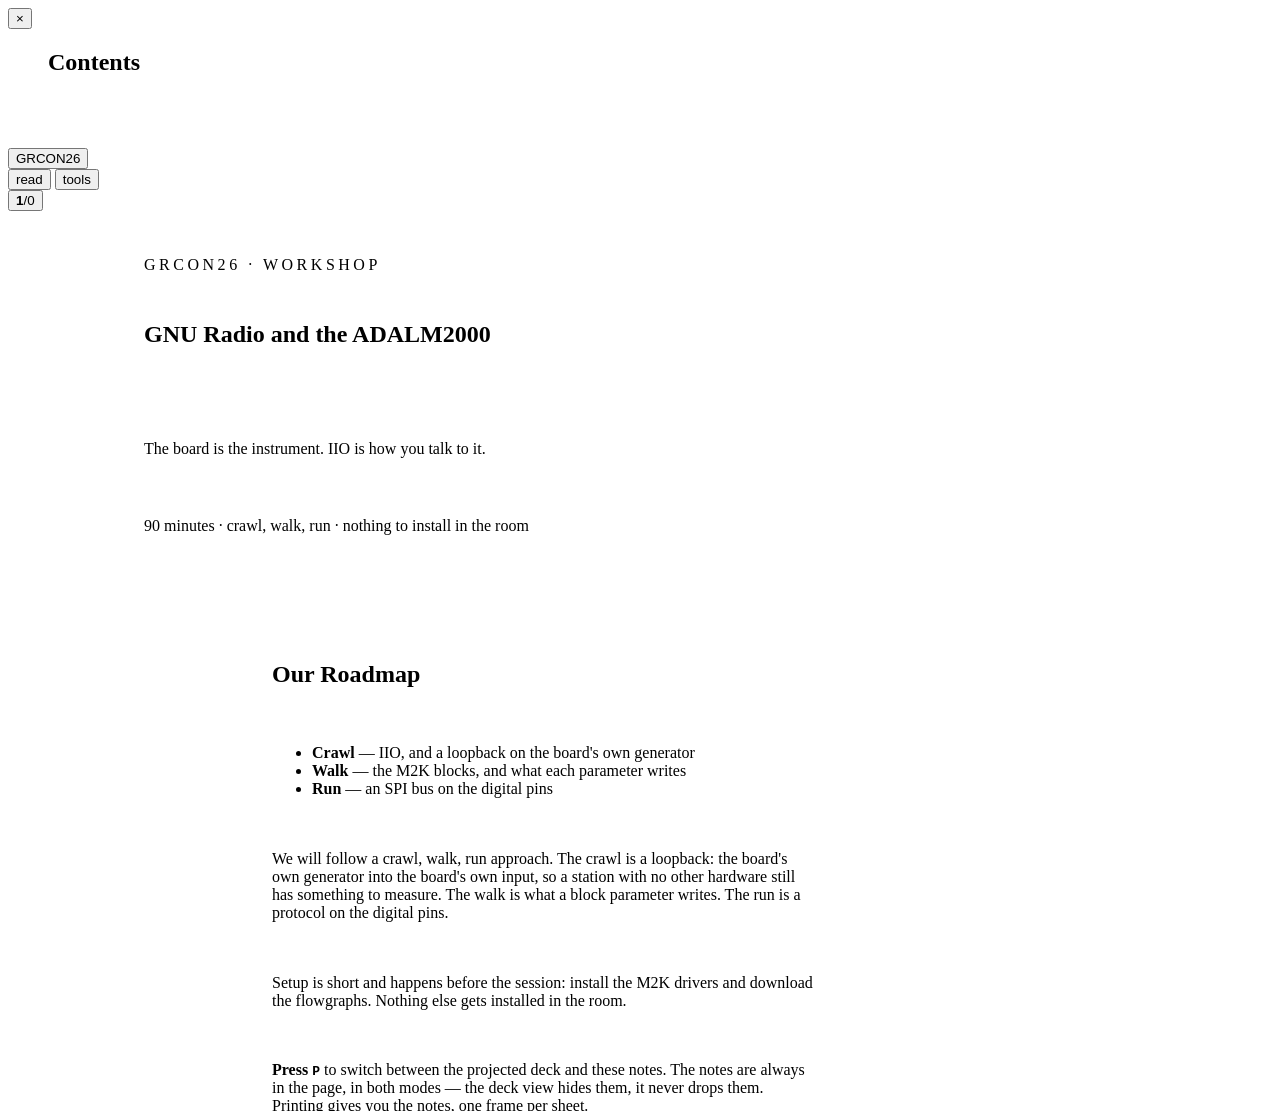
==== commit 94a29e40: "Say what we measured, not which script measured it The sweep harness was cited in seven places as th" ====
--- a/slides/index.html
+++ b/slides/index.html
@@ -54,7 +54,6 @@
        width. shell.js measures and places them. -->
   <div class="pop" id="sitepop" role="group" aria-label="Workshop links" hidden>
     <a href="https://github.com/livethisdream/grcon26-workshop">repository<kbd>git</kbd></a>
-    <a href="https://github.com/livethisdream/grcon26-workshop/blob/main/install/README.md">setup</a>
     <a href="https://github.com/livethisdream/grcon26-workshop/blob/main/docs/reading-iio-attributes.md">IIO handout</a>
     <a href="https://github.com/livethisdream/grcon26-workshop/blob/main/gr-m2k/README.md">block reference</a>
   </div>
@@ -87,110 +86,6 @@
     <div class="title-rule"></div>
     <p class="lede">The board is the instrument. IIO is how you talk to it.</p>
     <p class="meta">90 minutes &middot; crawl, walk, run &middot; nothing to install in the room</p>
-    <div class="qr">
-      <img src="img/setup-qr.svg" width="176" height="176"
-           alt="QR code linking to github.com/livethisdream/grcon26-workshop">
-      <div class="qr-what">
-        <b>Set up before we start</b>
-        One script installs the blocks. The next two frames walk through it.
-        <br><code>github.com/livethisdream/grcon26-workshop</code>
-      </div>
-    </div>
-  </div>
-</section>
-
-<section class="frame cut" id="setup" data-section="Setup">
-  <div class="wrap">
-    <h2>Setup Before the Session</h2>
-    <div class="stage">
-      <div class="present">
-        <p class="pull">Bring a laptop with GNU Radio on it. One script does the rest.</p>
-<pre><code>bash m2k-setup.sh      # Linux, macOS
-m2k-setup.ps1          # Windows</code></pre>
-      </div>
-      <div class="present">
-        <ul>
-          <li>Both are in <code>install/</code> — scan the code on the title frame</li>
-          <li>Installs gr-iio, pylibiio, the blocks, the GRC block path, USB access</li>
-          <li>Windows: run it from the Radioconda Prompt</li>
-          <li><code>--yes</code> answers every prompt</li>
-        </ul>
-      </div>
-    </div>
-    <div class="depth">
-      <p>Do this before you travel. It reaches the internet, and a conference
-      network is not the place to find that out.</p>
-      <p>The download, in full:</p>
-<pre><code>curl -fsSLO https://raw.githubusercontent.com/livethisdream/\
-grcon26-workshop/main/install/m2k-setup.sh
-bash m2k-setup.sh</code></pre>
-      <p>The script asks before it changes anything outside your own account —
-      the udev rule on Linux, the driver package on Windows. Download it and
-      read it first if you would rather; that is why the instructions do not
-      pipe it straight into a shell.</p>
-      <p><strong>There are two libraries called <code>iio</code> and you want
-      both.</strong> <code>from gnuradio import iio</code> is gr-iio, which
-      moves samples and arrives inside GNU Radio. <code>import iio</code> is
-      pylibiio, the binding around the C library, which reads and writes the
-      attributes gr-iio has no block for — pin direction, the trigger
-      registers, the supply calibration. Having one tells you nothing about
-      the other, and they break at different moments: gr-iio missing stops the
-      block from constructing, pylibiio missing stops it at the first
-      attribute write.</p>
-      <p>Neither comes from <code>pip install gr-m2k</code>, and that is
-      deliberate. gr-iio is on no package index at all. pylibiio wraps a
-      native library, so installing the wheel alone gives you an import that
-      fails at run time rather than at install time.</p>
-      <p><code>install/README.md</code> in the repository has the same ground
-      in more detail, including the four commands to run by hand instead.</p>
-    </div>
-  </div>
-</section>
-
-<section class="frame cut" id="setup-check" data-section="Setup">
-  <div class="wrap">
-    <h2>Two Checks After Setup</h2>
-    <div class="stage">
-      <div class="present">
-<pre><code>python -m m2k_blocks check
-python -m m2k_blocks scan</code></pre>
-        <ul>
-          <li><strong>check</strong> — will GRC find the blocks</li>
-          <li><strong>scan</strong> — is the board there, and at what address</li>
-        </ul>
-      </div>
-      <div class="present callout">
-        <p>On a Mac the address is <code>usb:</code>, not the
-        <code>ip:192.168.2.1</code> every block defaults to.</p>
-      </div>
-    </div>
-    <div class="depth">
-      <p><strong>One thing goes wrong more than everything else together.</strong>
-      <code>pip install</code> has to land in the same interpreter
-      gnuradio-companion imports from. On a distro GNU Radio that is the
-      system Python; under radioconda it is the environment's. A fresh venv on
-      some third Python installs cleanly, puts the scripts on your PATH, and
-      leaves the block tree empty — because GRC never looks there. The script
-      works the interpreter out from the shebang of gnuradio-companion and
-      prints what it picked, and <code>--python</code> overrides it.</p>
-      <p><code>check</code> answers that question directly: the block
-      directory, the interpreter, whether <code>m2k_blocks</code> imports, and
-      every directory GRC will search with ours marked. Exit status 0 means
-      the blocks will appear. Two unrelated faults look identical from the
-      block tree — a path GRC never saw, and a package it cannot import — and
-      only one of them waits until you press Run.</p>
-      <p><strong>The address.</strong> <code>ip:192.168.2.1</code> is the
-      board's USB ethernet gadget. Linux provides that natively and Windows
-      provides it once ADI's driver package is in. macOS does not provide it
-      any more: it needed HoRNDIS, a kernel extension that is unmaintained,
-      built for x86_64, and unable to load on Apple silicon at all. So a Mac
-      uses the USB backend instead, and the address is the bare
-      <code>usb:</code>, which libiio resolves by itself when one board is
-      plugged in. <code>scan</code> prints the right string for whatever
-      machine it runs on.</p>
-      <p>Restart gnuradio-companion after installing. A running one will not
-      pick up a block directory it did not have at launch.</p>
-    </div>
   </div>
 </section>
 
@@ -211,9 +106,9 @@
       the board's own generator into the board's own input, so a station with
       no other hardware still has something to measure. The walk is what a
       block parameter writes. The run is a protocol on the digital pins.</p>
-      <p>Setup is short and happens before the session: one script, which
-      installs the blocks and sorts out USB access. Nothing else gets
-      installed in the room.</p>
+      <p>Setup is short and happens before the session: install the M2K
+      drivers and download the flowgraphs. Nothing else gets installed in the
+      room.</p>
       <p><strong>Press <kbd>P</kbd></strong> to switch between the projected deck and
       these notes. The notes are always in the page, in both modes — the deck
       view hides them, it never drops them. Printing gives you the notes, one
@@ -296,7 +191,7 @@
       also context attributes, which on the M2K carry the factory calibration
       constants — <code>cal,ad9963_adc_ch0_gain</code> and friends.</p>
       <p><code>iio_info</code> prints all of it and is already on your machine if libiio
-      is. <code>./iio-tools/iio_discover.py --json</code> in the repo captures the same tree to a file so you can read it later, on a laptop with no board attached — which is
+      is. <code>./iio_discover.py --json</code> in the repo captures the same tree to a file so you can read it later, on a laptop with no board attached — which is
       how twenty people share one M2K.</p>
       <p>An attribute whose name ends <code>_available</code> is not a knob. It is the list of legal values for the knob whose name it shares, published by the hardware itself. The generated GRC dropdowns come from that list.</p>
     </div>
@@ -329,7 +224,7 @@
       millivolts and millidegrees keep useful resolution without floating point
       in the kernel. Twenty-four channel types have a fixed unit this way; the
       full table is in <code>docs/reading-iio-attributes.md</code>, generated from the
-      kernel's own ABI documentation by <code>iio-tools/iio_explain.py --glossary</code>.</p>
+      kernel's own ABI documentation by <code>iio_explain.py --glossary</code>.</p>
       <p><strong>The M2K is where this rule runs out.</strong> Its scope does not
       publish a usable <code>scale</code> — libm2k computes the conversion itself, and
       volts-per-count turns out to depend on the sample rate through the
@@ -362,7 +257,7 @@
       <p>The grammar is worth teaching because it makes an unfamiliar attribute
       readable without documentation. <code>in_temp0_calibbias</code> parses on sight:
       a calibration offset, in counts, on the device's first temperature channel.</p>
-      <p><code>iio-tools/iio_explain.py</code> does exactly this parse and then quotes the kernel's
+      <p><code>iio_explain.py</code> does exactly this parse and then quotes the kernel's
       own words for the <code>info</code> part — 826 documented attribute names, fetched
       from <code>Documentation/ABI/testing/sysfs-bus-iio</code> and cached in the repo so
       it works offline.</p>
@@ -405,7 +300,7 @@
       field wants a value that lives somewhere else — in <code>iio_info</code> output,
       in a driver, in a datasheet.</p>
       <p>There are two ways to close that gap. One is a discovery tool that shows
-      you the tree and hands you the field values: <code>iio-tools/iio_browse.py</code> in the
+      you the tree and hands you the field values: <code>iio_browse.py</code> in the
       repo does that, and it can generate a GRC block definition from a capture,
       dropdowns and all, because the legal values are in the capture already.</p>
       <p>The other is to stop asking the participant to think in IIO at all, and
@@ -418,7 +313,7 @@
 <section class="frame read-only" id="iio-meaning" data-section="IIO">
   <div class="wrap">
     <h2>Provenance Tags</h2>
-    <p>Reference. Every line <code>iio-tools/iio_explain.py</code> prints is tagged with its source,
+    <p>Reference. Every line <code>iio_explain.py</code> prints is tagged with its source,
     so fact, convention and guesswork stay distinguishable.</p>
     <div class="tablewrap"><table>
       <tr><th>tag</th><th>source</th><th>trust</th></tr>
@@ -429,7 +324,7 @@
       <tr><td><code>[overlay: sourced]</code></td><td>traced to vendor source</td><td>good, not bench-checked</td></tr>
       <tr><td><code>[overlay: UNVERIFIED]</code></td><td>written from documentation</td><td><strong>do not teach as fact</strong></td></tr>
     </table></div>
-    <p><code>./iio-tools/iio_explain.py FILE --unknown</code> reports how much of a capture is
+    <p><code>./iio_explain.py FILE --unknown</code> reports how much of a capture is
     explained and by what. On the real M2K capture that is 57%: real hardware
     exposes a great deal the ABI never described, mostly logic-analyzer trigger
     attributes.</p>
@@ -1862,7 +1757,7 @@
       <div class="present">
         <figure class="shot wave">
           <img src="img/ultrasonic-response.svg" alt="Response of the 40 kHz transducer pair from 36 to 44 kHz, plotted in dB below each curve's own peak. A solid curve taken at four inches and a dashed curve taken at eight inches lie on top of each other, peaking at 40.755 kHz. A dimension on the minus 6 dB line marks a band 1023 Hz wide, and a marker at 40 kHz sits 9.8 dB down the lower skirt.">
-          <figcaption>Each curve runs against its own peak. <code>bench/ultrasonic_sweep.py</code> took both sweeps.</figcaption>
+          <figcaption>Each curve runs against its own peak. We swept the pair on the bench at two distances.</figcaption>
         </figure>
       </div>
       <div class="present">
@@ -1915,8 +1810,8 @@
       <span class="lnk wire">W1 &rarr; air &rarr; 1+</span><span class="arw">&#8594;</span>
       <span class="lnk">Xlating FIR</span><span class="arw">&#8594;</span>
       <span class="lnk">Demod</span><span class="arw">&#8594;</span>
-      <span class="lnk">Byte boundary</span><span class="arw">&#8594;</span>
-      <span class="lnk">Console</span>
+      <span class="lnk">Sync word</span><span class="arw">&#8594;</span>
+      <span class="lnk">Msg Debug</span>
     </div>
     <div class="stage split">
       <div class="present">
@@ -1962,22 +1857,12 @@
       <em>Unable to push buffer</em> means the graph fell behind rather than
       meaning nothing at all.</p>
       <figure class="shot canvas">
-        <img src="img/grc-ultrasonic-frame.png" alt="A QT GUI Entry variable block named message with default GRCON26, beside a Variable block named frame whose value is preamble plus a list comprehension padding the message to msg_capacity characters.">
+        <img src="img/grc-ultrasonic-frame.png" alt="A QT GUI Entry variable block named message with default GRCON26, beside a Variable block named frame whose value is code_bytes plus a list comprehension padding the message to msg_capacity characters.">
         <figcaption>Type a new message, press Enter, and the transmitted frame changes.</figcaption>
       </figure>
-      <p>What goes on the air is a 32-bit preamble of <code>0xAA</code>, then
-      the message padded to 32 bytes, repeating. A preamble and a
-      fixed-length payload is the ordinary shape for a link like this.</p>
-      <p><strong>The preamble is for the timing loop, not for framing.</strong>
-      Symbol Sync needs roughly twenty symbols to converge, and alternating
-      ones and zeros give the zero-crossing detector a transition on every
-      bit. Nothing correlates on it. Nothing marks where one copy of the
-      payload ends and the next begins, which is a problem the receiver solves
-      rather than the transmitter.</p>
-      <p><strong>Why 32 bytes.</strong> <code>0xAA</code> is not printable, so
-      the preamble cuts every readable run down to the payload length. At 8
-      the run is 8 characters, under the sixteen-character floor, and nothing
-      prints at any offset.</p>
+      <p>The transmitter pads every payload to <code>msg_capacity</code>, so every
+      frame is the same length. That matters at the far end, where a fixed frame
+      length is what lets the receiver discard the next frame's sync word.</p>
     </div>
   </div>
 </section>
@@ -1991,8 +1876,8 @@
       <span class="lnk wire done">W1 &rarr; air &rarr; 1+</span><span class="arw">&#8594;</span>
       <span class="lnk on">Xlating FIR</span><span class="arw">&#8594;</span>
       <span class="lnk on">Demod</span><span class="arw">&#8594;</span>
-      <span class="lnk">Byte boundary</span><span class="arw">&#8594;</span>
-      <span class="lnk">Console</span>
+      <span class="lnk">Sync word</span><span class="arw">&#8594;</span>
+      <span class="lnk">Msg Debug</span>
     </div>
     <div class="stage split">
       <div class="present">
@@ -2047,67 +1932,58 @@
   </div>
 </section>
 
-<section class="frame cut" id="ultrasonic-bytes" data-section="Applications">
-  <div class="wrap">
-    <h2>Finding the Byte Boundary</h2>
+<section class="frame cut" id="ultrasonic-sync" data-section="Applications">
+  <div class="wrap">
+    <h2>Byte Sync</h2>
     <div class="chain">
       <span class="lnk done">Frame</span><span class="arw">&#8594;</span>
       <span class="lnk done">VCO</span><span class="arw">&#8594;</span>
       <span class="lnk wire done">W1 &rarr; air &rarr; 1+</span><span class="arw">&#8594;</span>
       <span class="lnk done">Xlating FIR</span><span class="arw">&#8594;</span>
       <span class="lnk done">Demod</span><span class="arw">&#8594;</span>
-      <span class="lnk on">Byte boundary</span><span class="arw">&#8594;</span>
-      <span class="lnk">Console</span>
+      <span class="lnk on">Sync word</span><span class="arw">&#8594;</span>
+      <span class="lnk">Msg Debug</span>
     </div>
     <div class="stage split">
       <div class="present">
-        <figure class="shot canvas">
-          <img src="img/grc-ultrasonic-bytes.png" alt="Two GNU Radio Companion blocks: Binary Slicer feeding ASCII at Every Offset, whose parameters read shortest run to print 16, also try inverted Yes, window 2.048k bits and 4 lines per window.">
-          <figcaption>The last two blocks. Nothing downstream of them.</figcaption>
+        <figure class="shot">
+          <img src="img/grc-ultrasonic-sync.png" alt="Two GNU Radio Companion blocks: Correlate Access Code Tag with the 32-bit access code, threshold 0 and tag name sync, feeding Tagged Stream Align keyed on the same sync tag.">
+          <figcaption>One block finds the word. The next throws away everything before it.</figcaption>
         </figure>
       </div>
       <div class="present">
         <ul>
           <li>A bit stream has no bytes in it</li>
-          <li>Pack eight and you get a byte &mdash; wrong seven times in eight</li>
-          <li>This packs all eight ways and prints what reads as text</li>
-        </ul>
-        <p class="pull">Nothing counts, so nothing can lose count.</p>
+          <li>Every frame starts with the same 32 bits</li>
+          <li>Correlate on those, tag the hit, align to the tag</li>
+        </ul>
+        <p class="pull">The transmitter sends the byte boundary.</p>
       </div>
     </div>
     <div class="depth">
       <p>The slicer emits one bit per symbol and nothing else. Pack eight of
-      them and you get a byte &mdash; but a byte starting wherever the graph
-      happened to begin, which is seven times out of eight the wrong place.
-      Nothing downstream can tell, because a wrongly aligned byte is still a
-      byte, and what comes out is mojibake that reads as a broken link. People
-      go and move the transducer.</p>
-      <p><strong>So do not pick a boundary.</strong> The block packs the same
-      bits all eight ways &mdash; sixteen, if the demodulator may have handed
-      the two tones back upside down &mdash; and prints any run of printable
-      ASCII long enough to believe, with the offset it turned up at. That is
-      the whole receiver output &mdash; the block has already searched every
-      offset, so carrying the answer back into a Pack K Bits would be a
-      fiddlier route to text that is already on the screen.</p>
-      <p>Sixteen characters is the floor, and eight is the tempting wrong
-      answer: random bytes are printable about 37% of the time, so eight in a
-      row turns up roughly once in every 3500 positions &mdash; constantly,
-      across sixteen offset-and-polarity combinations. Sixteen in a row is
-      about one in five million. Silence on the console then means silence on
-      the air rather than a wrong guess about framing.</p>
-      <p><strong>An earlier version of this flowgraph framed on a sync word</strong>
-      &mdash; <code>0x1ACFFC1D</code>, the CCSDS marker &mdash; with Correlate
-      Access Code Tag, Tagged Stream Align and Keep M in N. That chain is
-      correct while the transmitter never stops, and this link transmits
-      continuously, so it ran clean on the bench. Point it at a transmitter
-      that stops and starts and it breaks on the second burst: Keep M in N
-      counts, the silence is not a whole number of frames, and the phase is
-      wrong from then on. It never re-aligns. A chain that cannot count is
-      the one that survives both cases, so this is that chain.</p>
-      <p>The <strong>Sync-to-Sync Framer</strong> block in
-      <code>[ADALM2000]</code> is the other answer, for a signal that does
-      carry a marker: it frames on the gap between one sync and the next, so
-      it never counts and never has to be told how long a payload is.</p>
+      them and you get a byte — but a byte starting wherever the graph happened
+      to begin, which is seven times out of eight the wrong place. Nothing
+      downstream can tell, because a wrongly aligned byte is still a byte.</p>
+      <p>The access code is <strong><code>0x1ACFFC1D</code></strong>, the CCSDS
+      attached sync marker. It correlates badly against shifted copies of
+      itself, so a false hit needs a specific 32-bit accident rather than any
+      long run of ones. Threshold 0 rejects any match carrying a bit error, and
+      this link is clean enough that it rejects nothing real.</p>
+      <p><strong>Correlate Access Code Tag</strong> does not remove the code —
+      it drops a tag on the sample after it. <strong>Tagged Stream Align</strong>
+      is what acts on that: it discards everything before the first tag, so the
+      stream handed on begins on a byte boundary.</p>
+      <figure class="shot canvas">
+        <img src="img/grc-ultrasonic-out.png" alt="Four GNU Radio Companion blocks: Keep M in N with M of msg_capacity and N of frame_len, into Stream to Tagged Stream with packet length msg_capacity, into Tagged Stream to PDU, into Message Debug.">
+        <figcaption>Keep the payload, drop the next frame's sync word, hand it over as a message.</figcaption>
+      </figure>
+      <p>Once aligned, the stream repeats: sync bytes, then payload, then sync
+      bytes again. <strong>Keep M in N</strong> keeps <code>msg_capacity</code> of every
+      <code>frame_len</code> bytes, which is the payload alone — and that only
+      works because the transmitter pads every message to the same length.
+      Stream to Tagged Stream and Tagged Stream to PDU then turn the bytes into
+      a message, which is what Message Debug prints.</p>
       <pre><code>***** MESSAGE DEBUG PRINT PDU VERBOSE *****
 pdu length =          8 bytes
 pdu vector contents =
@@ -2394,8 +2270,7 @@
     <h2>Resources</h2>
     <div class="grid2">
       <div class="card"><h3>The repository</h3><p><a href="https://github.com/livethisdream/grcon26-workshop">github.com/livethisdream/grcon26-workshop</a></p></div>
-      <div class="card"><h3>Installing the blocks later</h3><p><code>install/README.md</code> — one script per platform, what each piece is for, and the address a Mac has to use</p></div>
-      <div class="card"><h3>Reading IIO attribute names</h3><p><code>docs/reading-iio-attributes.md</code> — the participant handout, generated by <code>iio-tools/iio_explain.py --glossary</code></p></div>
+      <div class="card"><h3>Reading IIO attribute names</h3><p><code>docs/reading-iio-attributes.md</code> — the participant handout, generated by <code>iio_explain.py --glossary</code></p></div>
       <div class="card"><h3>The block reference</h3><p><code>gr-m2k/README.md</code> — every parameter, and what it quietly becomes</p></div>
       <div class="card"><h3>The bench checklist</h3><p><code>docs/bench-checklist.md</code> — 16 sections, what passed and what it cost</p></div>
       <div class="card"><h3>The multi-pin sink note</h3><p><code>docs/gr-iio-multipin-sink.md</code> — why the digital sink had to be written</p></div>
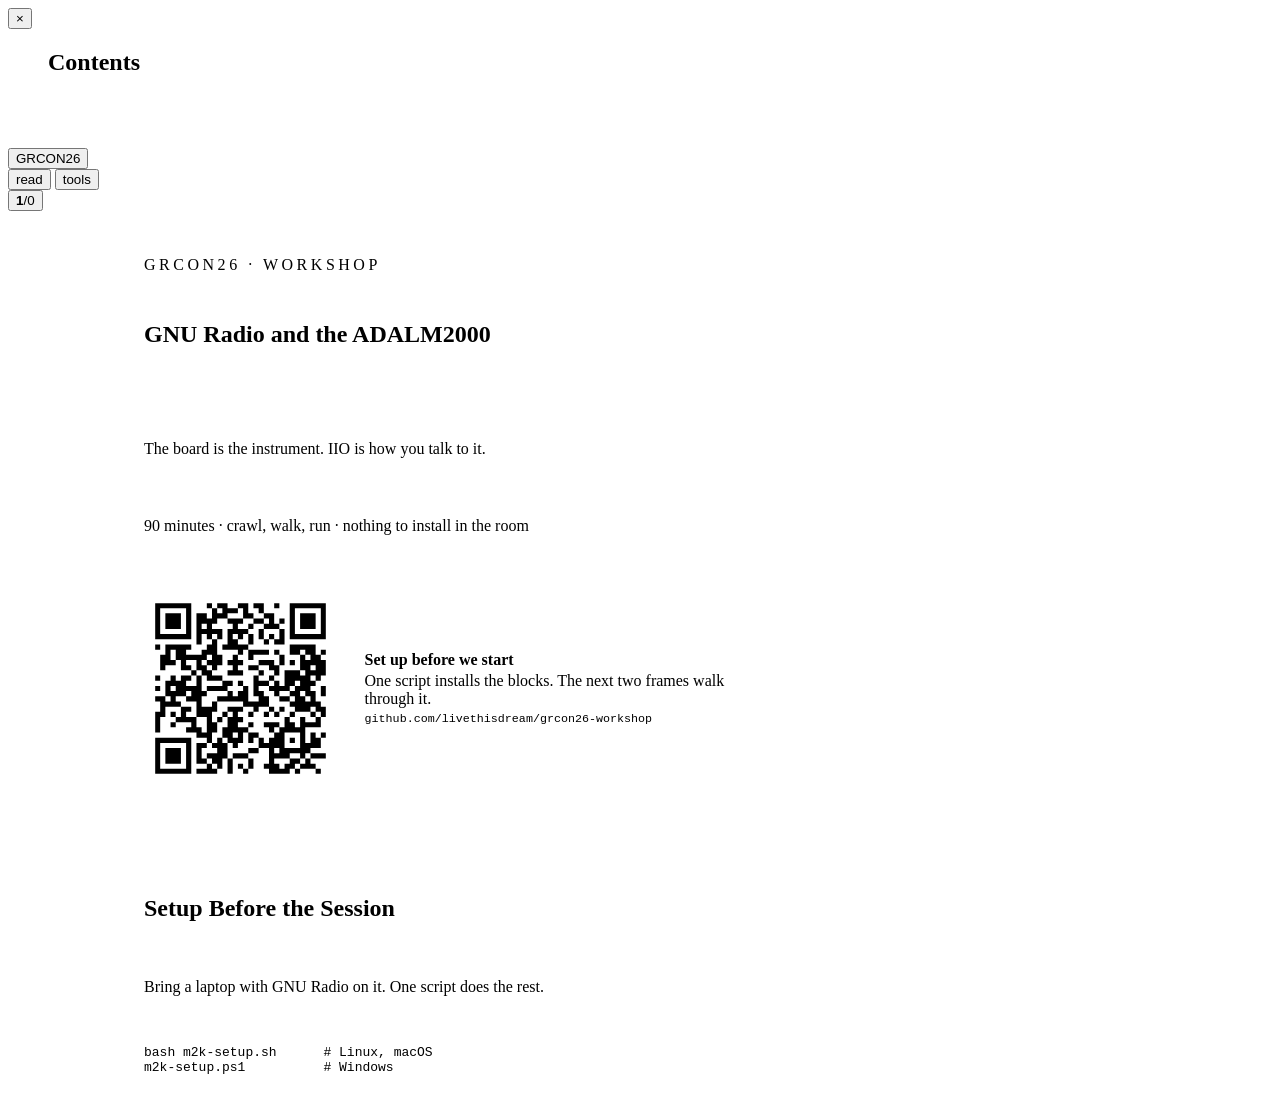
==== commit aeed9ae7: "Merge main, which had already taken the CTF out main deleted ctf/pico/beacon.py in "Take the CTF out" ====
--- a/slides/index.html
+++ b/slides/index.html
@@ -54,6 +54,7 @@
        width. shell.js measures and places them. -->
   <div class="pop" id="sitepop" role="group" aria-label="Workshop links" hidden>
     <a href="https://github.com/livethisdream/grcon26-workshop">repository<kbd>git</kbd></a>
+    <a href="https://github.com/livethisdream/grcon26-workshop/blob/main/install/README.md">setup</a>
     <a href="https://github.com/livethisdream/grcon26-workshop/blob/main/docs/reading-iio-attributes.md">IIO handout</a>
     <a href="https://github.com/livethisdream/grcon26-workshop/blob/main/gr-m2k/README.md">block reference</a>
   </div>
@@ -86,6 +87,110 @@
     <div class="title-rule"></div>
     <p class="lede">The board is the instrument. IIO is how you talk to it.</p>
     <p class="meta">90 minutes &middot; crawl, walk, run &middot; nothing to install in the room</p>
+    <div class="qr">
+      <img src="img/setup-qr.svg" width="176" height="176"
+           alt="QR code linking to github.com/livethisdream/grcon26-workshop">
+      <div class="qr-what">
+        <b>Set up before we start</b>
+        One script installs the blocks. The next two frames walk through it.
+        <br><code>github.com/livethisdream/grcon26-workshop</code>
+      </div>
+    </div>
+  </div>
+</section>
+
+<section class="frame cut" id="setup" data-section="Setup">
+  <div class="wrap">
+    <h2>Setup Before the Session</h2>
+    <div class="stage">
+      <div class="present">
+        <p class="pull">Bring a laptop with GNU Radio on it. One script does the rest.</p>
+<pre><code>bash m2k-setup.sh      # Linux, macOS
+m2k-setup.ps1          # Windows</code></pre>
+      </div>
+      <div class="present">
+        <ul>
+          <li>Both are in <code>install/</code> — scan the code on the title frame</li>
+          <li>Installs gr-iio, pylibiio, the blocks, the GRC block path, USB access</li>
+          <li>Windows: run it from the Radioconda Prompt</li>
+          <li><code>--yes</code> answers every prompt</li>
+        </ul>
+      </div>
+    </div>
+    <div class="depth">
+      <p>Do this before you travel. It reaches the internet, and a conference
+      network is not the place to find that out.</p>
+      <p>The download, in full:</p>
+<pre><code>curl -fsSLO https://raw.githubusercontent.com/livethisdream/\
+grcon26-workshop/main/install/m2k-setup.sh
+bash m2k-setup.sh</code></pre>
+      <p>The script asks before it changes anything outside your own account —
+      the udev rule on Linux, the driver package on Windows. Download it and
+      read it first if you would rather; that is why the instructions do not
+      pipe it straight into a shell.</p>
+      <p><strong>There are two libraries called <code>iio</code> and you want
+      both.</strong> <code>from gnuradio import iio</code> is gr-iio, which
+      moves samples and arrives inside GNU Radio. <code>import iio</code> is
+      pylibiio, the binding around the C library, which reads and writes the
+      attributes gr-iio has no block for — pin direction, the trigger
+      registers, the supply calibration. Having one tells you nothing about
+      the other, and they break at different moments: gr-iio missing stops the
+      block from constructing, pylibiio missing stops it at the first
+      attribute write.</p>
+      <p>Neither comes from <code>pip install gr-m2k</code>, and that is
+      deliberate. gr-iio is on no package index at all. pylibiio wraps a
+      native library, so installing the wheel alone gives you an import that
+      fails at run time rather than at install time.</p>
+      <p><code>install/README.md</code> in the repository has the same ground
+      in more detail, including the four commands to run by hand instead.</p>
+    </div>
+  </div>
+</section>
+
+<section class="frame cut" id="setup-check" data-section="Setup">
+  <div class="wrap">
+    <h2>Two Checks After Setup</h2>
+    <div class="stage">
+      <div class="present">
+<pre><code>python -m m2k_blocks check
+python -m m2k_blocks scan</code></pre>
+        <ul>
+          <li><strong>check</strong> — will GRC find the blocks</li>
+          <li><strong>scan</strong> — is the board there, and at what address</li>
+        </ul>
+      </div>
+      <div class="present callout">
+        <p>On a Mac the address is <code>usb:</code>, not the
+        <code>ip:192.168.2.1</code> every block defaults to.</p>
+      </div>
+    </div>
+    <div class="depth">
+      <p><strong>One thing goes wrong more than everything else together.</strong>
+      <code>pip install</code> has to land in the same interpreter
+      gnuradio-companion imports from. On a distro GNU Radio that is the
+      system Python; under radioconda it is the environment's. A fresh venv on
+      some third Python installs cleanly, puts the scripts on your PATH, and
+      leaves the block tree empty — because GRC never looks there. The script
+      works the interpreter out from the shebang of gnuradio-companion and
+      prints what it picked, and <code>--python</code> overrides it.</p>
+      <p><code>check</code> answers that question directly: the block
+      directory, the interpreter, whether <code>m2k_blocks</code> imports, and
+      every directory GRC will search with ours marked. Exit status 0 means
+      the blocks will appear. Two unrelated faults look identical from the
+      block tree — a path GRC never saw, and a package it cannot import — and
+      only one of them waits until you press Run.</p>
+      <p><strong>The address.</strong> <code>ip:192.168.2.1</code> is the
+      board's USB ethernet gadget. Linux provides that natively and Windows
+      provides it once ADI's driver package is in. macOS does not provide it
+      any more: it needed HoRNDIS, a kernel extension that is unmaintained,
+      built for x86_64, and unable to load on Apple silicon at all. So a Mac
+      uses the USB backend instead, and the address is the bare
+      <code>usb:</code>, which libiio resolves by itself when one board is
+      plugged in. <code>scan</code> prints the right string for whatever
+      machine it runs on.</p>
+      <p>Restart gnuradio-companion after installing. A running one will not
+      pick up a block directory it did not have at launch.</p>
+    </div>
   </div>
 </section>
 
@@ -106,9 +211,9 @@
       the board's own generator into the board's own input, so a station with
       no other hardware still has something to measure. The walk is what a
       block parameter writes. The run is a protocol on the digital pins.</p>
-      <p>Setup is short and happens before the session: install the M2K
-      drivers and download the flowgraphs. Nothing else gets installed in the
-      room.</p>
+      <p>Setup is short and happens before the session: one script, which
+      installs the blocks and sorts out USB access. Nothing else gets
+      installed in the room.</p>
       <p><strong>Press <kbd>P</kbd></strong> to switch between the projected deck and
       these notes. The notes are always in the page, in both modes — the deck
       view hides them, it never drops them. Printing gives you the notes, one
@@ -191,7 +296,7 @@
       also context attributes, which on the M2K carry the factory calibration
       constants — <code>cal,ad9963_adc_ch0_gain</code> and friends.</p>
       <p><code>iio_info</code> prints all of it and is already on your machine if libiio
-      is. <code>./iio_discover.py --json</code> in the repo captures the same tree to a file so you can read it later, on a laptop with no board attached — which is
+      is. <code>./iio-tools/iio_discover.py --json</code> in the repo captures the same tree to a file so you can read it later, on a laptop with no board attached — which is
       how twenty people share one M2K.</p>
       <p>An attribute whose name ends <code>_available</code> is not a knob. It is the list of legal values for the knob whose name it shares, published by the hardware itself. The generated GRC dropdowns come from that list.</p>
     </div>
@@ -224,7 +329,7 @@
       millivolts and millidegrees keep useful resolution without floating point
       in the kernel. Twenty-four channel types have a fixed unit this way; the
       full table is in <code>docs/reading-iio-attributes.md</code>, generated from the
-      kernel's own ABI documentation by <code>iio_explain.py --glossary</code>.</p>
+      kernel's own ABI documentation by <code>iio-tools/iio_explain.py --glossary</code>.</p>
       <p><strong>The M2K is where this rule runs out.</strong> Its scope does not
       publish a usable <code>scale</code> — libm2k computes the conversion itself, and
       volts-per-count turns out to depend on the sample rate through the
@@ -257,7 +362,7 @@
       <p>The grammar is worth teaching because it makes an unfamiliar attribute
       readable without documentation. <code>in_temp0_calibbias</code> parses on sight:
       a calibration offset, in counts, on the device's first temperature channel.</p>
-      <p><code>iio_explain.py</code> does exactly this parse and then quotes the kernel's
+      <p><code>iio-tools/iio_explain.py</code> does exactly this parse and then quotes the kernel's
       own words for the <code>info</code> part — 826 documented attribute names, fetched
       from <code>Documentation/ABI/testing/sysfs-bus-iio</code> and cached in the repo so
       it works offline.</p>
@@ -300,7 +405,7 @@
       field wants a value that lives somewhere else — in <code>iio_info</code> output,
       in a driver, in a datasheet.</p>
       <p>There are two ways to close that gap. One is a discovery tool that shows
-      you the tree and hands you the field values: <code>iio_browse.py</code> in the
+      you the tree and hands you the field values: <code>iio-tools/iio_browse.py</code> in the
       repo does that, and it can generate a GRC block definition from a capture,
       dropdowns and all, because the legal values are in the capture already.</p>
       <p>The other is to stop asking the participant to think in IIO at all, and
@@ -313,7 +418,7 @@
 <section class="frame read-only" id="iio-meaning" data-section="IIO">
   <div class="wrap">
     <h2>Provenance Tags</h2>
-    <p>Reference. Every line <code>iio_explain.py</code> prints is tagged with its source,
+    <p>Reference. Every line <code>iio-tools/iio_explain.py</code> prints is tagged with its source,
     so fact, convention and guesswork stay distinguishable.</p>
     <div class="tablewrap"><table>
       <tr><th>tag</th><th>source</th><th>trust</th></tr>
@@ -324,7 +429,7 @@
       <tr><td><code>[overlay: sourced]</code></td><td>traced to vendor source</td><td>good, not bench-checked</td></tr>
       <tr><td><code>[overlay: UNVERIFIED]</code></td><td>written from documentation</td><td><strong>do not teach as fact</strong></td></tr>
     </table></div>
-    <p><code>./iio_explain.py FILE --unknown</code> reports how much of a capture is
+    <p><code>./iio-tools/iio_explain.py FILE --unknown</code> reports how much of a capture is
     explained and by what. On the real M2K capture that is 57%: real hardware
     exposes a great deal the ABI never described, mostly logic-analyzer trigger
     attributes.</p>
@@ -383,7 +488,7 @@
         <ul>
           <li>One context. <strong>Fourteen IIO devices</strong></li>
           <li>Nothing in the tree says which one is "the scope"</li>
-          <li>One Scopy knob can span three of them</li>
+          <li>One instrument setting can span three of them</li>
         </ul>
       </div>
       <div class="present">
@@ -399,7 +504,7 @@
     </div>
     <div class="depth">
       <p>This is the gap the workshop exists to close. "Set the scope's input
-      range to &plusmn;2.5&nbsp;V" is one knob in Scopy. In IIO it is an attribute on
+      range to &plusmn;2.5&nbsp;V" is one control on the instrument. In IIO it is an attribute on
       <code>m2k-fabric</code>, while the samples come from <code>m2k-adc</code> and the trigger
       lives on <code>m2k-adc-trigger</code> — three devices for one idea.</p>
       <p>That is also the concrete reason a stock <em>IIO Device Source</em> cannot
@@ -412,38 +517,53 @@
   </div>
 </section>
 
-<section class="frame cut" id="m2k-scopy" data-section="ADALM2000">
-  <div class="wrap">
-    <h2>Scopy and libm2k</h2>
+<section class="frame cut" id="m2k-stack" data-section="ADALM2000">
+  <div class="wrap">
+    <h2>The Stack Above IIO</h2>
     <div class="stage">
       <div class="present">
-        <ul>
-          <li><strong>Scopy</strong> — ADI's instrument GUI</li>
-          <li>built on <strong>libm2k</strong>, built on libiio</li>
-          <li>under that: the attributes we just read</li>
-        </ul>
-      </div>
-      <div class="present callout">
-        <p>Scopy is the <strong>second opinion</strong>. Disagree with it and one of
-        you is wrong.</p>
-      </div>
-    </div>
-    <div class="depth">
-      <p>Scopy is not a competitor to what we are building. It is an instrument;
-      GNU&nbsp;Radio is a signal processing environment. Scopy shows you a waveform and will not let you filter it, decode it, demodulate it, or wire its output into anything else.</p>
-      <p>What Scopy is worth to this session is calibration of expectations. It
-      is the tool everyone in the room can already drive, and every knob in it
-      has a name we are about to map onto a sysfs attribute. Starting from
-      "you know what the range control does" is a much shorter walk than
-      starting from <code>m2k-fabric</code>.</p>
-      <p>Open it when a measurement looks wrong. The bench work behind these slides did that repeatedly, and each disagreement pointed at a real error.</p>
+<pre><code>a GUI, or your own code
+     |
+  libm2k     instruments: scope, generator
+     |
+  libiio     devices, channels, attributes
+     |
+  sysfs      what we just read</code></pre>
+      </div>
+      <div class="present">
+        <ul>
+          <li>Every layer above writes the same attributes</li>
+          <li><strong>libm2k</strong> is ADI's own library for this board</li>
+          <li>A second opinion has to be independent &mdash; use a meter</li>
+        </ul>
+      </div>
+    </div>
+    <div class="depth">
+      <p>Nothing above the bottom layer can do anything the bottom layer cannot.
+      A vendor GUI, libm2k, a flowgraph: all of them end up writing the same
+      sysfs attributes. That is worth knowing because it sets a ceiling. If an
+      attribute cannot express what you want, no tool above it can either.</p>
+      <p><strong>libm2k is named here for one reason.</strong> It is the
+      library ADI wrote to drive this board, so the set of attributes it reads
+      and writes is a decent answer to "which of these 800 attributes does
+      operating an M2K actually need?" The kernel ABI cannot answer that; it
+      says what an attribute means, not whether you will ever reach for it.
+      That is where the numbers in <code>m2k_scale.py</code> came from.</p>
+      <p><strong>When a measurement looks wrong, check it against something
+      that cannot share the mistake.</strong> Two programs built on the same
+      library agreeing tells you they agree. The bench work behind these slides
+      closed absolute error against a multimeter, and a meter is the reason we
+      know the volts conversion is right rather than merely self-consistent.</p>
+      <p>The same applies to the SPI decoder, which is checked against
+      libsigrokdecode rather than against itself &mdash; the last of the four
+      takeaways at the end.</p>
     </div>
   </div>
 </section>
 
 <section class="frame cut" id="m2k-translation" data-section="ADALM2000">
   <div class="wrap">
-    <h2>Scopy Knobs and sysfs Names</h2>
+    <h2>The libm2k Translation Table</h2>
     <div class="stage">
       <div class="present">
 <pre><code>gain               -> M2kAnalogIn::setRange
@@ -465,8 +585,9 @@
     </div>
     <div class="depth">
       <p>The kernel says what an attribute <em>means</em>. It cannot say whether you
-      will ever need it. For this board libm2k can, because Scopy itself runs on
-      libm2k: anything it reads or writes is something driving the M2K as an instrument requires.</p>
+      will ever need it. For this board libm2k can: it is the library ADI wrote to
+      drive the M2K, so anything it reads or writes is something operating the board
+      as an instrument requires.</p>
       <p><strong>Absence is not a verdict.</strong> <code>scale</code> and <code>offset</code> are
       not in that table, because libm2k computes the scope's conversion itself
       instead of reading them back. That means "not part of this board's
@@ -1810,8 +1931,8 @@
       <span class="lnk wire">W1 &rarr; air &rarr; 1+</span><span class="arw">&#8594;</span>
       <span class="lnk">Xlating FIR</span><span class="arw">&#8594;</span>
       <span class="lnk">Demod</span><span class="arw">&#8594;</span>
-      <span class="lnk">Sync word</span><span class="arw">&#8594;</span>
-      <span class="lnk">Msg Debug</span>
+      <span class="lnk">Byte boundary</span><span class="arw">&#8594;</span>
+      <span class="lnk">Console</span>
     </div>
     <div class="stage split">
       <div class="present">
@@ -1857,12 +1978,22 @@
       <em>Unable to push buffer</em> means the graph fell behind rather than
       meaning nothing at all.</p>
       <figure class="shot canvas">
-        <img src="img/grc-ultrasonic-frame.png" alt="A QT GUI Entry variable block named message with default GRCON26, beside a Variable block named frame whose value is code_bytes plus a list comprehension padding the message to msg_capacity characters.">
+        <img src="img/grc-ultrasonic-frame.png" alt="A QT GUI Entry variable block named message with default GRCON26, beside a Variable block named frame whose value is preamble plus a list comprehension padding the message to msg_capacity characters.">
         <figcaption>Type a new message, press Enter, and the transmitted frame changes.</figcaption>
       </figure>
-      <p>The transmitter pads every payload to <code>msg_capacity</code>, so every
-      frame is the same length. That matters at the far end, where a fixed frame
-      length is what lets the receiver discard the next frame's sync word.</p>
+      <p>What goes on the air is a 32-bit preamble of <code>0xAA</code>, then
+      the message padded to 32 bytes, repeating. A preamble and a
+      fixed-length payload is the ordinary shape for a link like this.</p>
+      <p><strong>The preamble is for the timing loop, not for framing.</strong>
+      Symbol Sync needs roughly twenty symbols to converge, and alternating
+      ones and zeros give the zero-crossing detector a transition on every
+      bit. Nothing correlates on it. Nothing marks where one copy of the
+      payload ends and the next begins, which is a problem the receiver solves
+      rather than the transmitter.</p>
+      <p><strong>Why 32 bytes.</strong> <code>0xAA</code> is not printable, so
+      the preamble cuts every readable run down to the payload length. At 8
+      the run is 8 characters, under the sixteen-character floor, and nothing
+      prints at any offset.</p>
     </div>
   </div>
 </section>
@@ -1876,8 +2007,8 @@
       <span class="lnk wire done">W1 &rarr; air &rarr; 1+</span><span class="arw">&#8594;</span>
       <span class="lnk on">Xlating FIR</span><span class="arw">&#8594;</span>
       <span class="lnk on">Demod</span><span class="arw">&#8594;</span>
-      <span class="lnk">Sync word</span><span class="arw">&#8594;</span>
-      <span class="lnk">Msg Debug</span>
+      <span class="lnk">Byte boundary</span><span class="arw">&#8594;</span>
+      <span class="lnk">Console</span>
     </div>
     <div class="stage split">
       <div class="present">
@@ -1932,58 +2063,67 @@
   </div>
 </section>
 
-<section class="frame cut" id="ultrasonic-sync" data-section="Applications">
-  <div class="wrap">
-    <h2>Byte Sync</h2>
+<section class="frame cut" id="ultrasonic-bytes" data-section="Applications">
+  <div class="wrap">
+    <h2>Finding the Byte Boundary</h2>
     <div class="chain">
       <span class="lnk done">Frame</span><span class="arw">&#8594;</span>
       <span class="lnk done">VCO</span><span class="arw">&#8594;</span>
       <span class="lnk wire done">W1 &rarr; air &rarr; 1+</span><span class="arw">&#8594;</span>
       <span class="lnk done">Xlating FIR</span><span class="arw">&#8594;</span>
       <span class="lnk done">Demod</span><span class="arw">&#8594;</span>
-      <span class="lnk on">Sync word</span><span class="arw">&#8594;</span>
-      <span class="lnk">Msg Debug</span>
+      <span class="lnk on">Byte boundary</span><span class="arw">&#8594;</span>
+      <span class="lnk">Console</span>
     </div>
     <div class="stage split">
       <div class="present">
-        <figure class="shot">
-          <img src="img/grc-ultrasonic-sync.png" alt="Two GNU Radio Companion blocks: Correlate Access Code Tag with the 32-bit access code, threshold 0 and tag name sync, feeding Tagged Stream Align keyed on the same sync tag.">
-          <figcaption>One block finds the word. The next throws away everything before it.</figcaption>
+        <figure class="shot canvas">
+          <img src="img/grc-ultrasonic-bytes.png" alt="Two GNU Radio Companion blocks: Binary Slicer feeding ASCII at Every Offset, whose parameters read shortest run to print 16, also try inverted Yes, window 2.048k bits and 4 lines per window.">
+          <figcaption>The last two blocks. Nothing downstream of them.</figcaption>
         </figure>
       </div>
       <div class="present">
         <ul>
           <li>A bit stream has no bytes in it</li>
-          <li>Every frame starts with the same 32 bits</li>
-          <li>Correlate on those, tag the hit, align to the tag</li>
-        </ul>
-        <p class="pull">The transmitter sends the byte boundary.</p>
+          <li>Pack eight and you get a byte &mdash; wrong seven times in eight</li>
+          <li>This packs all eight ways and prints what reads as text</li>
+        </ul>
+        <p class="pull">Nothing counts, so nothing can lose count.</p>
       </div>
     </div>
     <div class="depth">
       <p>The slicer emits one bit per symbol and nothing else. Pack eight of
-      them and you get a byte — but a byte starting wherever the graph happened
-      to begin, which is seven times out of eight the wrong place. Nothing
-      downstream can tell, because a wrongly aligned byte is still a byte.</p>
-      <p>The access code is <strong><code>0x1ACFFC1D</code></strong>, the CCSDS
-      attached sync marker. It correlates badly against shifted copies of
-      itself, so a false hit needs a specific 32-bit accident rather than any
-      long run of ones. Threshold 0 rejects any match carrying a bit error, and
-      this link is clean enough that it rejects nothing real.</p>
-      <p><strong>Correlate Access Code Tag</strong> does not remove the code —
-      it drops a tag on the sample after it. <strong>Tagged Stream Align</strong>
-      is what acts on that: it discards everything before the first tag, so the
-      stream handed on begins on a byte boundary.</p>
-      <figure class="shot canvas">
-        <img src="img/grc-ultrasonic-out.png" alt="Four GNU Radio Companion blocks: Keep M in N with M of msg_capacity and N of frame_len, into Stream to Tagged Stream with packet length msg_capacity, into Tagged Stream to PDU, into Message Debug.">
-        <figcaption>Keep the payload, drop the next frame's sync word, hand it over as a message.</figcaption>
-      </figure>
-      <p>Once aligned, the stream repeats: sync bytes, then payload, then sync
-      bytes again. <strong>Keep M in N</strong> keeps <code>msg_capacity</code> of every
-      <code>frame_len</code> bytes, which is the payload alone — and that only
-      works because the transmitter pads every message to the same length.
-      Stream to Tagged Stream and Tagged Stream to PDU then turn the bytes into
-      a message, which is what Message Debug prints.</p>
+      them and you get a byte &mdash; but a byte starting wherever the graph
+      happened to begin, which is seven times out of eight the wrong place.
+      Nothing downstream can tell, because a wrongly aligned byte is still a
+      byte, and what comes out is mojibake that reads as a broken link. People
+      go and move the transducer.</p>
+      <p><strong>So do not pick a boundary.</strong> The block packs the same
+      bits all eight ways &mdash; sixteen, if the demodulator may have handed
+      the two tones back upside down &mdash; and prints any run of printable
+      ASCII long enough to believe, with the offset it turned up at. That is
+      the whole receiver output &mdash; the block has already searched every
+      offset, so carrying the answer back into a Pack K Bits would be a
+      fiddlier route to text that is already on the screen.</p>
+      <p>Sixteen characters is the floor, and eight is the tempting wrong
+      answer: random bytes are printable about 37% of the time, so eight in a
+      row turns up roughly once in every 3500 positions &mdash; constantly,
+      across sixteen offset-and-polarity combinations. Sixteen in a row is
+      about one in five million. Silence on the console then means silence on
+      the air rather than a wrong guess about framing.</p>
+      <p><strong>An earlier version of this flowgraph framed on a sync word</strong>
+      &mdash; <code>0x1ACFFC1D</code>, the CCSDS marker &mdash; with Correlate
+      Access Code Tag, Tagged Stream Align and Keep M in N. That chain is
+      correct while the transmitter never stops, and this link transmits
+      continuously, so it ran clean on the bench. Point it at a transmitter
+      that stops and starts and it breaks on the second burst: Keep M in N
+      counts, the silence is not a whole number of frames, and the phase is
+      wrong from then on. It never re-aligns. A chain that cannot count is
+      the one that survives both cases, so this is that chain.</p>
+      <p>The <strong>Sync-to-Sync Framer</strong> block in
+      <code>[ADALM2000]</code> is the other answer, for a signal that does
+      carry a marker: it frames on the gap between one sync and the next, so
+      it never counts and never has to be told how long a payload is.</p>
       <pre><code>***** MESSAGE DEBUG PRINT PDU VERBOSE *****
 pdu length =          8 bytes
 pdu vector contents =
@@ -2270,7 +2410,8 @@
     <h2>Resources</h2>
     <div class="grid2">
       <div class="card"><h3>The repository</h3><p><a href="https://github.com/livethisdream/grcon26-workshop">github.com/livethisdream/grcon26-workshop</a></p></div>
-      <div class="card"><h3>Reading IIO attribute names</h3><p><code>docs/reading-iio-attributes.md</code> — the participant handout, generated by <code>iio_explain.py --glossary</code></p></div>
+      <div class="card"><h3>Installing the blocks later</h3><p><code>install/README.md</code> — one script per platform, what each piece is for, and the address a Mac has to use</p></div>
+      <div class="card"><h3>Reading IIO attribute names</h3><p><code>docs/reading-iio-attributes.md</code> — the participant handout, generated by <code>iio-tools/iio_explain.py --glossary</code></p></div>
       <div class="card"><h3>The block reference</h3><p><code>gr-m2k/README.md</code> — every parameter, and what it quietly becomes</p></div>
       <div class="card"><h3>The bench checklist</h3><p><code>docs/bench-checklist.md</code> — 16 sections, what passed and what it cost</p></div>
       <div class="card"><h3>The multi-pin sink note</h3><p><code>docs/gr-iio-multipin-sink.md</code> — why the digital sink had to be written</p></div>
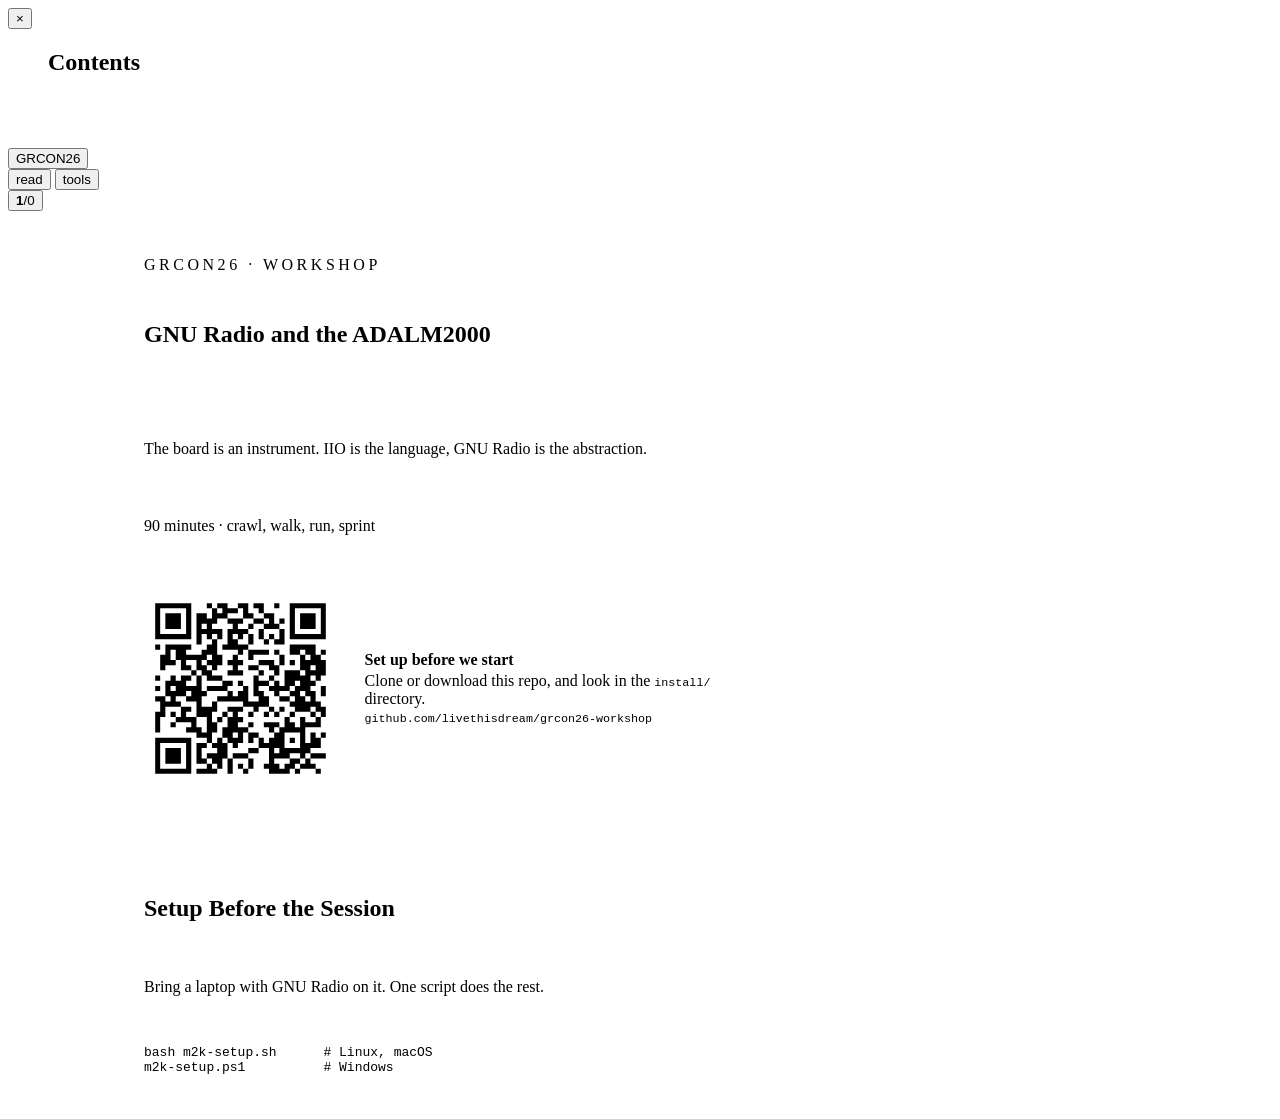
==== commit a1a5c59f: "Re-cut the deck into seven parts, board first The deck opened on IIO and reached the board second, w" ====
--- a/slides/index.html
+++ b/slides/index.html
@@ -80,19 +80,23 @@
      Opening
      =================================================================== -->
 
+<!-- ===================================================================
+     Opening
+     =================================================================== -->
+
 <section class="frame title-frame" id="title">
   <div class="wrap">
     <div class="course-mark">GRCon26 &middot; workshop</div>
     <h1>GNU&nbsp;Radio and the ADALM2000</h1>
     <div class="title-rule"></div>
-    <p class="lede">The board is the instrument. IIO is how you talk to it.</p>
-    <p class="meta">90 minutes &middot; crawl, walk, run &middot; nothing to install in the room</p>
+    <p class="lede">The board is an instrument. IIO is the language, GNU&nbsp;Radio is the abstraction.</p>
+    <p class="meta">90 minutes &middot; crawl, walk, run, sprint</p>
     <div class="qr">
       <img src="img/setup-qr.svg" width="176" height="176"
            alt="QR code linking to github.com/livethisdream/grcon26-workshop">
       <div class="qr-what">
         <b>Set up before we start</b>
-        One script installs the blocks. The next two frames walk through it.
+        Clone or download this repo, and look in the <code>install/</code> directory.
         <br><code>github.com/livethisdream/grcon26-workshop</code>
       </div>
     </div>
@@ -110,10 +114,11 @@
       </div>
       <div class="present">
         <ul>
-          <li>Both are in <code>install/</code> — scan the code on the title frame</li>
+          <li>Both are in <code>install/</code></li>
           <li>Installs gr-iio, pylibiio, the blocks, the GRC block path, USB access</li>
+          <li>Linux: run it from bash</li>
           <li>Windows: run it from the Radioconda Prompt</li>
-          <li><code>--yes</code> answers every prompt</li>
+          <li>macOS: run at your own risk, untested</li>
         </ul>
       </div>
     </div>
@@ -141,55 +146,16 @@
       deliberate. gr-iio is on no package index at all. pylibiio wraps a
       native library, so installing the wheel alone gives you an import that
       fails at run time rather than at install time.</p>
+      <p><strong>One thing the script cannot do for a Mac.</strong> Every block
+      defaults to <code>ip:192.168.2.1</code>, the board's USB ethernet gadget.
+      Linux provides that natively and Windows provides it once ADI's driver
+      package is in; macOS does not provide it at all any more. So a Mac uses
+      the USB backend and the address is the bare <code>usb:</code>, which libiio
+      resolves by itself when one board is plugged in.</p>
+      <p>Restart gnuradio-companion after installing. A running one will not
+      pick up a block directory it did not have at launch.</p>
       <p><code>install/README.md</code> in the repository has the same ground
       in more detail, including the four commands to run by hand instead.</p>
-    </div>
-  </div>
-</section>
-
-<section class="frame cut" id="setup-check" data-section="Setup">
-  <div class="wrap">
-    <h2>Two Checks After Setup</h2>
-    <div class="stage">
-      <div class="present">
-<pre><code>python -m m2k_blocks check
-python -m m2k_blocks scan</code></pre>
-        <ul>
-          <li><strong>check</strong> — will GRC find the blocks</li>
-          <li><strong>scan</strong> — is the board there, and at what address</li>
-        </ul>
-      </div>
-      <div class="present callout">
-        <p>On a Mac the address is <code>usb:</code>, not the
-        <code>ip:192.168.2.1</code> every block defaults to.</p>
-      </div>
-    </div>
-    <div class="depth">
-      <p><strong>One thing goes wrong more than everything else together.</strong>
-      <code>pip install</code> has to land in the same interpreter
-      gnuradio-companion imports from. On a distro GNU Radio that is the
-      system Python; under radioconda it is the environment's. A fresh venv on
-      some third Python installs cleanly, puts the scripts on your PATH, and
-      leaves the block tree empty — because GRC never looks there. The script
-      works the interpreter out from the shebang of gnuradio-companion and
-      prints what it picked, and <code>--python</code> overrides it.</p>
-      <p><code>check</code> answers that question directly: the block
-      directory, the interpreter, whether <code>m2k_blocks</code> imports, and
-      every directory GRC will search with ours marked. Exit status 0 means
-      the blocks will appear. Two unrelated faults look identical from the
-      block tree — a path GRC never saw, and a package it cannot import — and
-      only one of them waits until you press Run.</p>
-      <p><strong>The address.</strong> <code>ip:192.168.2.1</code> is the
-      board's USB ethernet gadget. Linux provides that natively and Windows
-      provides it once ADI's driver package is in. macOS does not provide it
-      any more: it needed HoRNDIS, a kernel extension that is unmaintained,
-      built for x86_64, and unable to load on Apple silicon at all. So a Mac
-      uses the USB backend instead, and the address is the bare
-      <code>usb:</code>, which libiio resolves by itself when one board is
-      plugged in. <code>scan</code> prints the right string for whatever
-      machine it runs on.</p>
-      <p>Restart gnuradio-companion after installing. A running one will not
-      pick up a block directory it did not have at launch.</p>
     </div>
   </div>
 </section>
@@ -200,20 +166,22 @@
     <div class="stage">
       <div class="present">
         <ul>
-          <li><strong>Crawl</strong> — IIO, and a loopback on the board's own generator</li>
-          <li><strong>Walk</strong> — the M2K blocks, and what each parameter writes</li>
-          <li><strong>Run</strong> — an SPI bus on the digital pins</li>
-        </ul>
-      </div>
-    </div>
-    <div class="depth">
-      <p>We will follow a crawl, walk, run approach. The crawl is a loopback:
-      the board's own generator into the board's own input, so a station with
-      no other hardware still has something to measure. The walk is what a
-      block parameter writes. The run is a protocol on the digital pins.</p>
-      <p>Setup is short and happens before the session: one script, which
-      installs the blocks and sorts out USB access. Nothing else gets
-      installed in the room.</p>
+          <li>A quick board and IIO intro</li>
+          <li><strong>Crawl</strong> — blinky lights</li>
+          <li><strong>Walk</strong> — an SPI loopback</li>
+          <li><strong>Run</strong> — ultrasonic transducers</li>
+          <li><strong>Sprint</strong> — color detection</li>
+        </ul>
+      </div>
+    </div>
+    <div class="depth">
+      <p>The intro is the board and the language it speaks, and it is the only
+      part with no hardware moving. After that every part is a flowgraph you
+      can open: an LED on one pin, a three-wire bus on six, a 200-baud link
+      through four inches of air, and three colors measured at once.</p>
+      <p>Each one uses the same blocks as the one before it and adds one idea.
+      The ultrasonic and colorimeter demos run at the front of the room,
+      because there is one set of transducers and one colorimeter board.</p>
       <p><strong>Press <kbd>P</kbd></strong> to switch between the projected deck and
       these notes. The notes are always in the page, in both modes — the deck
       view hides them, it never drops them. Printing gives you the notes, one
@@ -223,12 +191,206 @@
 </section>
 
 <!-- ===================================================================
-     IIO
+     Part one -- the ADALM2000
      =================================================================== -->
 
+<section class="frame section-frame" id="sec-m2k" data-section="ADALM2000">
+  <div class="wrap">
+    <div class="sec-n">Part one</div>
+    <h2>The ADALM2000</h2>
+    <p class="lede">A bench in a box, on a header you can reach with a jumper wire.</p>
+  </div>
+</section>
+
+<section class="frame cut" id="m2k-board" data-section="ADALM2000">
+  <div class="wrap">
+    <h2>The Board</h2>
+    <div class="stage split">
+      <div class="present">
+        <figure class="shot">
+          <div class="slot">photo of the board and its cable<br>slides/img/m2k-board.jpg</div>
+          <figcaption>An ADALM2000 with the flying-lead cable on its header.</figcaption>
+        </figure>
+      </div>
+      <div class="present">
+        <ul>
+          <li>USB powered, palm sized, about $200</li>
+          <li>Two scope inputs, two generators, sixteen digital pins, two supplies</li>
+          <li>All of it lands on one header</li>
+        </ul>
+        <p class="pull">One cable to the laptop. Everything else comes off the header.</p>
+      </div>
+    </div>
+    <div class="depth">
+      <p>The unit on the bench for this material is a Rev.D with a Zynq 7010 and
+      firmware v0.33, reached over the network backend at
+      <code>ip:192.168.2.1</code>. USB passthrough is not in use.</p>
+      <p>Choosing the M2K as the board for a workshop solves a scarcity problem
+      as much as a teaching one. Twenty participants can each have something
+      that is a scope, a generator and a logic analyzer at once, and the
+      interesting hardware &mdash; the colorimeter, the ultrasonic transducers
+      &mdash; can be a single instructor unit that everybody watches.</p>
+      <p>It also puts a real constraint in front of the room: the board is
+      12-bit, it is rate-limited, and it is wrong about its own volts until you
+      calibrate it.</p>
+    </div>
+  </div>
+</section>
+
+<section class="frame cut" id="m2k-pinout" data-section="ADALM2000">
+  <div class="wrap">
+    <h2>The Header</h2>
+    <div class="stage split">
+      <div class="present">
+        <figure class="shot">
+          <div class="slot">the header pinout diagram<br>slides/img/m2k-pinout.png</div>
+          <figcaption>Every signal in this workshop is a jumper wire onto one of these pins.</figcaption>
+        </figure>
+      </div>
+      <div class="present">
+        <div class="tablewrap"><table>
+          <tr><th>pin</th><th>what we do with it</th></tr>
+          <tr><td><code>DIO0&ndash;2</code></td><td>SCLK, MOSI, CS out</td></tr>
+          <tr><td><code>DIO4&ndash;6</code></td><td>the same three, read back</td></tr>
+          <tr><td><code>DIO13&ndash;15</code></td><td>the colorimeter's R, G, B</td></tr>
+          <tr><td><code>W1</code> &middot; <code>1+</code></td><td>the ultrasonic link</td></tr>
+          <tr><td><code>V+</code> &middot; <code>V-</code></td><td>rails for an add-on board</td></tr>
+        </table></div>
+      </div>
+    </div>
+    <div class="depth">
+      <p>Those pin choices are conventions of this repository, not constraints
+      of the board. Every block takes each pin from its own dropdown, so any
+      six free DIO pins in any order carry the SPI bus as well. Contiguous is
+      what the workshop ships, because contiguous is what twenty people can
+      wire without a diagram each.</p>
+      <p>Three of them are not free choices. <code>DIO13</code>,
+      <code>DIO14</code> and <code>DIO15</code> are wired to the colorimeter
+      board's LED select lines, and <code>V+</code> and <code>V-</code> are
+      what power its op amp &mdash; those come off that board's schematic, and
+      <code>docs/colorimeter-board.md</code> is where they were recovered
+      from.</p>
+      <p><strong>A pin is an input or an output, never both.</strong> Nothing
+      in GNU&nbsp;Radio can see across two blocks, so a pin claimed by a source
+      and a sink at once is the one wiring mistake the software will not catch
+      for you.</p>
+    </div>
+  </div>
+</section>
+
+<section class="frame cut" id="m2k-what" data-section="ADALM2000">
+  <div class="wrap">
+    <h2>Analog, Digital and DC</h2>
+    <div class="stage split">
+      <div class="present">
+        <ul>
+          <li><strong>AIO</strong> — 2 inputs at 100&nbsp;MS/s, 2 outputs at 75&nbsp;MS/s</li>
+          <li><strong>DIO</strong> — 16 pins, each one an input or an output</li>
+          <li><strong>DC</strong> — two programmable rails, V+ and V&minus;</li>
+        </ul>
+      </div>
+      <div class="present">
+        <p>Three resources, and the instruments fall out of them: oscilloscope,
+        spectrum analyzer, signal generator, logic analyzer, pattern generator,
+        voltmeter, power supply.</p>
+        <p class="pull">We reach all of it through 14 IIO devices.</p>
+      </div>
+    </div>
+    <div class="depth">
+      <p>"Six instruments" is how the board is sold and it is the wrong count
+      in both directions. There are not six separate pieces of hardware in
+      there &mdash; there is one ADC pair, one DAC pair, sixteen pins and a
+      supply. And what you can build out of those three is not a fixed list of
+      six: a spectrum analyzer and an oscilloscope are the same converter with
+      different arithmetic after it, and the arithmetic is the part
+      GNU&nbsp;Radio is for.</p>
+      <p>So the useful split is by resource rather than by instrument. AIO is
+      what the scope and the generator share. DIO is what the logic analyzer
+      and the pattern generator share, sixteen pins on one word and one sample
+      clock. DC is the two supplies, which have no instrument at all in
+      GNU&nbsp;Radio until you give them one.</p>
+      <p>The board is 12-bit, it is rate-limited, and it is wrong about its own
+      volts until you calibrate it. None of that shows up in the marketing
+      count either.</p>
+    </div>
+  </div>
+</section>
+
+<section class="frame cut" id="m2k-devices" data-section="ADALM2000">
+  <div class="wrap">
+    <h2>The 14 IIO Devices</h2>
+    <div class="stage">
+      <div class="present">
+        <ul>
+          <li>One context. <strong>Fourteen IIO devices</strong></li>
+          <li>Nothing in the tree says which one is "the scope"</li>
+          <li>One instrument setting can span three of them</li>
+        </ul>
+        <p class="pull">ADI built Scopy to access these.</p>
+      </div>
+      <div class="present">
+<pre><code>m2k-adc              the scope's samples
+m2k-adc-trigger      when it starts
+m2k-fabric           input range, power-down
+m2k-dac-a  m2k-dac-b the two generators
+m2k-dds              their tone mode
+m2k-logic-analyzer-rx  digital in
+m2k-logic-analyzer-tx  digital out
+ad9963  ad5627  ad5625  pll  xadc</code></pre>
+      </div>
+    </div>
+    <div class="depth">
+      <p>This is the gap the workshop exists to close. "Set the scope's input
+      range to &plusmn;2.5&nbsp;V" is one control on the instrument. In IIO it is an attribute on
+      <code>m2k-fabric</code>, while the samples come from <code>m2k-adc</code> and the trigger
+      lives on <code>m2k-adc-trigger</code> — three devices for one idea.</p>
+      <p>That is also the concrete reason a stock <em>IIO Device Source</em> cannot
+      express an M2K scope channel: its <code>params</code> field writes to exactly one
+      device. Three devices need three blocks, wired by hand, in the right order.</p>
+      <p>One more: <code>m2k-logic-analyzer</code> and <code>m2k-logic-analyzer-rx</code> are
+      different devices, and only the <code>-rx</code> one has scan indices — which means
+      only the <code>-rx</code> one can stream. libiio cannot buffer a channel that has no scan index, and nothing tells you except silence.</p>
+    </div>
+  </div>
+</section>
+
+<section class="frame cut" id="m2k-scopy" data-section="ADALM2000">
+  <div class="wrap">
+    <h2>Scopy</h2>
+    <div class="stage">
+      <div class="present">
+        <figure class="shot canvas">
+          <div class="slot">Scopy, with an instrument open<br>slides/img/scopy.png</div>
+          <figcaption>ADI's own front end for the board.</figcaption>
+        </figure>
+      </div>
+    </div>
+    <div class="depth">
+      <p>Scopy is where most people meet this board. Open it once and the
+      fourteen devices look like a bench, because somebody has already done
+      the arranging. Every instrument in it writes
+      the same attributes a flowgraph writes. Nothing it can do is unavailable
+      further down; it is a very good arrangement of the same surface.</p>
+      <p>What it is not is programmable in GNU&nbsp;Radio's sense. Scopy shows
+      you a signal; it does not hand the samples to a filter you wrote, and it
+      has no notion of a flowgraph. That is the gap the rest of this session
+      is about &mdash; not that Scopy is missing something, but that a DSP tool
+      wants the board as a source and a sink rather than as an application.</p>
+      <p>It installs separately from anything here and nothing in this
+      workshop needs it. Bring it if you want a second opinion on what a pin
+      is doing; the bench checklist used its Digital&nbsp;IO panel exactly that
+      way.</p>
+    </div>
+  </div>
+</section>
+
+<!-- ===================================================================
+     Part two -- IIO
+     =================================================================== -->
+
 <section class="frame section-frame" id="sec-iio" data-section="IIO">
   <div class="wrap">
-    <div class="sec-n">Part one</div>
+    <div class="sec-n">Part two</div>
     <h2>IIO</h2>
     <p class="lede">Industrial I/O: the kernel's answer to "what is this converter, and what is it set to?"</p>
   </div>
@@ -303,42 +465,6 @@
   </div>
 </section>
 
-<section class="frame cut" id="iio-rule" data-section="IIO">
-  <div class="wrap">
-    <h2>What Are Raw Values</h2>
-    <div class="stage">
-      <div class="present">
-        <p class="pull">real value = (raw + offset) &times; scale</p>
-        <ul>
-          <li>Offset <strong>before</strong> scale, not after</li>
-          <li>Offset in counts; scale converts counts to the unit</li>
-        </ul>
-      </div>
-      <div class="present callout">
-        <p>The ABI fixes the unit. <code>voltage</code> &rarr; millivolts.
-        <code>temp</code> &rarr; millidegrees.</p>
-      </div>
-    </div>
-    <div class="depth">
-      <p>If a participant remembers one thing from the IIO half of this session,
-      this is a good candidate. Every plausible-looking wrong answer in an IIO
-      flowgraph comes from a number still in counts that something downstream
-      reads as volts, or from applying the offset on the wrong side of the
-      multiply.</p>
-      <p>The sub-unit choice is deliberate: the values are integers, so
-      millivolts and millidegrees keep useful resolution without floating point
-      in the kernel. Twenty-four channel types have a fixed unit this way; the
-      full table is in <code>docs/reading-iio-attributes.md</code>, generated from the
-      kernel's own ABI documentation by <code>iio-tools/iio_explain.py --glossary</code>.</p>
-      <p><strong>The M2K is where this rule runs out.</strong> Its scope does not
-      publish a usable <code>scale</code> — libm2k computes the conversion itself, and
-      volts-per-count turns out to depend on the sample rate through the
-      decimation filter's gain. That is the subject of <code>m2k_scale.py</code>, and
-      it is the reason the analog blocks exist at all.</p>
-    </div>
-  </div>
-</section>
-
 <section class="frame cut" id="iio-names" data-section="IIO">
   <div class="wrap">
     <h2>Attribute Name Grammar</h2>
@@ -387,18 +513,23 @@
         <p class="pull">A general-purpose block cannot know what a board is.</p>
       </div>
       <div class="present">
-        <div class="tablewrap"><table>
-          <tr><th>parameter</th><th>the problem</th></tr>
-          <tr><td><code>IIO context URI</code></td><td>no example of a legal value</td></tr>
-          <tr><td><code>Device Name/ID</code></td><td>which devices exist, spelled how?</td></tr>
-          <tr><td><code>PHY Device</code></td><td>"PHY" means nothing here</td></tr>
-          <tr><td><code>Channels</code></td><td>a Python list you must already know</td></tr>
-          <tr><td><code>Decimation</code></td><td>factor, or samples dropped?</td></tr>
-          <tr><td><code>Parameters</code></td><td>free text, unguessable naming rule</td></tr>
-        </table></div>
-      </div>
-    </div>
-    <div class="depth">
+        <figure class="shot">
+          <img src="img/grc-iio-device-source.png" alt="The stock IIO Device Source block on the GNU Radio Companion canvas, filled in for an M2K scope channel: IIO context URI ip:...68.2.1, Device Name m2k-adc, an empty PHY Device Name, Channels voltage0, Buffer size 16.384k, Decimation 1, and a Parameters field showing sampl...y=1000000, both ends of the string cut off by the block's own width.">
+          <figcaption>The stock block, filled in for one M2K scope channel. Two of the values do not fit on it.</figcaption>
+        </figure>
+      </div>
+    </div>
+    <div class="depth">
+      <p>Every field, and where its value lives:</p>
+      <div class="tablewrap"><table>
+        <tr><th>parameter</th><th>the problem</th></tr>
+        <tr><td><code>IIO context URI</code></td><td>no example of a legal value</td></tr>
+        <tr><td><code>Device Name/ID</code></td><td>which devices exist, spelled how?</td></tr>
+        <tr><td><code>PHY Device</code></td><td>"PHY" means nothing here</td></tr>
+        <tr><td><code>Channels</code></td><td>a Python list you must already know</td></tr>
+        <tr><td><code>Decimation</code></td><td>factor, or samples dropped?</td></tr>
+        <tr><td><code>Parameters</code></td><td>free text, unguessable naming rule</td></tr>
+      </table></div>
       <p>This is not a complaint about gr-iio. The block is correct and it is
       general, and general is what an in-tree block has to be. But a participant
       opening it for the first time has no way to make progress, because every
@@ -437,216 +568,14 @@
 </section>
 
 <!-- ===================================================================
-     The ADALM2000
-     =================================================================== -->
-
-<section class="frame section-frame" id="sec-m2k" data-section="ADALM2000">
-  <div class="wrap">
-    <div class="sec-n">Part two</div>
-    <h2>The ADALM2000</h2>
-    <p class="lede">A bench in a box — and, underneath, fourteen IIO devices that have never heard of each other.</p>
-  </div>
-</section>
-
-<section class="frame cut" id="m2k-what" data-section="ADALM2000">
-  <div class="wrap">
-    <h2>The 6 M2K Instruments</h2>
-    <div class="stage">
-      <div class="present">
-        <ul>
-          <li>Scope — 2 channels, 100&nbsp;MS/s</li>
-          <li>Generator — 2 channels, 75&nbsp;MS/s</li>
-          <li>16 digital pins, in or out</li>
-          <li>Two power rails</li>
-        </ul>
-        <p class="pull">It costs $200, and it is the input device for everything else in this room.</p>
-      </div>
-      <div class="present callout">
-        <p>Every other board sits on its <strong>input side</strong>. The M2K is the
-        instrument; nothing else is.</p>
-      </div>
-    </div>
-    <div class="depth">
-      <p>The unit on the bench for this material is a Rev.D with a Zynq 7010 and
-      firmware v0.33, reached over the network backend at
-      <code>ip:192.168.2.1</code>. USB passthrough is not in use.</p>
-      <p>Choosing the M2K as the input device solves a scarcity problem as much
-      as a pedagogical one. Twenty participants can each have a board that is a
-      scope, a generator and a logic analyzer at once, and the interesting
-      hardware — the colorimeter, the ultrasonic transducers — can be a single
-      instructor unit feeding many receive-only stations.</p>
-      <p>It also puts a real constraint in front of the room: the board is 12-bit, it is rate-limited, and it is wrong about its own volts until you calibrate it.</p>
-    </div>
-  </div>
-</section>
-
-<section class="frame cut" id="m2k-devices" data-section="ADALM2000">
-  <div class="wrap">
-    <h2>The 14 IIO Devices</h2>
-    <div class="stage">
-      <div class="present">
-        <ul>
-          <li>One context. <strong>Fourteen IIO devices</strong></li>
-          <li>Nothing in the tree says which one is "the scope"</li>
-          <li>One instrument setting can span three of them</li>
-        </ul>
-      </div>
-      <div class="present">
-<pre><code>m2k-adc              the scope's samples
-m2k-adc-trigger      when it starts
-m2k-fabric           input range, power-down
-m2k-dac-a  m2k-dac-b the two generators
-m2k-dds              their tone mode
-m2k-logic-analyzer-rx  digital in
-m2k-logic-analyzer-tx  digital out
-ad9963  ad5627  ad5625  pll  xadc</code></pre>
-      </div>
-    </div>
-    <div class="depth">
-      <p>This is the gap the workshop exists to close. "Set the scope's input
-      range to &plusmn;2.5&nbsp;V" is one control on the instrument. In IIO it is an attribute on
-      <code>m2k-fabric</code>, while the samples come from <code>m2k-adc</code> and the trigger
-      lives on <code>m2k-adc-trigger</code> — three devices for one idea.</p>
-      <p>That is also the concrete reason a stock <em>IIO Device Source</em> cannot
-      express an M2K scope channel: its <code>params</code> field writes to exactly one
-      device. Three devices need three blocks, wired by hand, in the right order.</p>
-      <p>One more: <code>m2k-logic-analyzer</code> and <code>m2k-logic-analyzer-rx</code> are
-      different devices, and only the <code>-rx</code> one has scan indices — which means
-      only the <code>-rx</code> one can stream. libiio cannot buffer a channel that has no scan index, and nothing tells you except silence.</p>
-    </div>
-  </div>
-</section>
-
-<section class="frame cut" id="m2k-stack" data-section="ADALM2000">
-  <div class="wrap">
-    <h2>The Stack Above IIO</h2>
-    <div class="stage">
-      <div class="present">
-<pre><code>a GUI, or your own code
-     |
-  libm2k     instruments: scope, generator
-     |
-  libiio     devices, channels, attributes
-     |
-  sysfs      what we just read</code></pre>
-      </div>
-      <div class="present">
-        <ul>
-          <li>Every layer above writes the same attributes</li>
-          <li><strong>libm2k</strong> is ADI's own library for this board</li>
-          <li>A second opinion has to be independent &mdash; use a meter</li>
-        </ul>
-      </div>
-    </div>
-    <div class="depth">
-      <p>Nothing above the bottom layer can do anything the bottom layer cannot.
-      A vendor GUI, libm2k, a flowgraph: all of them end up writing the same
-      sysfs attributes. That is worth knowing because it sets a ceiling. If an
-      attribute cannot express what you want, no tool above it can either.</p>
-      <p><strong>libm2k is named here for one reason.</strong> It is the
-      library ADI wrote to drive this board, so the set of attributes it reads
-      and writes is a decent answer to "which of these 800 attributes does
-      operating an M2K actually need?" The kernel ABI cannot answer that; it
-      says what an attribute means, not whether you will ever reach for it.
-      That is where the numbers in <code>m2k_scale.py</code> came from.</p>
-      <p><strong>When a measurement looks wrong, check it against something
-      that cannot share the mistake.</strong> Two programs built on the same
-      library agreeing tells you they agree. The bench work behind these slides
-      closed absolute error against a multimeter, and a meter is the reason we
-      know the volts conversion is right rather than merely self-consistent.</p>
-      <p>The same applies to the SPI decoder, which is checked against
-      libsigrokdecode rather than against itself &mdash; the last of the four
-      takeaways at the end.</p>
-    </div>
-  </div>
-</section>
-
-<section class="frame cut" id="m2k-translation" data-section="ADALM2000">
-  <div class="wrap">
-    <h2>The libm2k Translation Table</h2>
-    <div class="stage">
-      <div class="present">
-<pre><code>gain               -> M2kAnalogIn::setRange
-                      Oscilloscope
-
-trigger_level      -> M2kHardwareTrigger::setAnalogLevelRaw
-                      Trigger
-
-oversampling_ratio -> M2kAnalogIn::setOversamplingRatio
-                      Oscilloscope</code></pre>
-      </div>
-      <div class="present">
-        <ul>
-          <li>libm2k is the translation table — and machine-readable</li>
-          <li>If libm2k touches it, driving the board needs it</li>
-          <li>The method name says which instrument</li>
-        </ul>
-      </div>
-    </div>
-    <div class="depth">
-      <p>The kernel says what an attribute <em>means</em>. It cannot say whether you
-      will ever need it. For this board libm2k can: it is the library ADI wrote to
-      drive the M2K, so anything it reads or writes is something operating the board
-      as an instrument requires.</p>
-      <p><strong>Absence is not a verdict.</strong> <code>scale</code> and <code>offset</code> are
-      not in that table, because libm2k computes the scope's conversion itself
-      instead of reading them back. That means "not part of this board's
-      instrument abstraction", not "unimportant" — they remain central to every
-      other IIO device you will ever meet.</p>
-      <p>It is a text scan of vendor source, not an API contract. A strong hint
-      about relevance, which is exactly what it is sold as.</p>
-    </div>
-  </div>
-</section>
-
-<section class="frame cut" id="m2k-traps" data-section="ADALM2000">
-  <div class="wrap">
-    <h2>Four M2K Traps</h2>
-    <div class="stage">
-      <div class="present">
-        <ul>
-          <li><strong>The ADC always returns both channels, interleaved.</strong></li>
-          <li><strong>The front end comes up powered down</strong> — and gives a flat line, not an error.</li>
-          <li><strong>Volts-per-count depends on the sample rate.</strong></li>
-          <li><strong>Cyclic buffers quantise frequency</strong> to multiples of <code>rate/N</code>.</li>
-        </ul>
-      </div>
-      <div class="present callout trap">
-        <p>Every one of these presents as a plausible wrong answer. None of them
-        raises an error.</p>
-      </div>
-    </div>
-    <div class="depth">
-      <p><strong>Interleaving.</strong> gr-iio splits a two-channel buffer as if it
-      were one, so the time base runs 2&times; slow and the result presents as a tone
-      at exactly Nyquist. If you ever see a signal sitting precisely at Nyquist,
-      suspect this first.</p>
-      <p><strong>Power-down.</strong> Clear <code>powerdown</code> on <code>m2k-fabric</code>. An
-      uninitialised board returns a flat line that looks like a quiet input.</p>
-      <p><strong>Volts per count.</strong> The decimation filter has gain, so the
-      conversion moves with the rate — and the same correction applies to the
-      trigger level, which otherwise sits about 9% away from where the scope says
-      it is. That arithmetic is <code>m2k_scale.py</code>; it is a fixed property of the
-      converters, not a per-board calibration.</p>
-      <p><strong>Cyclic quantization.</strong> A repeating N-sample buffer can only
-      produce multiples of <code>rate/N</code>, so asking for 10&nbsp;kHz gets you 9979.2&nbsp;Hz
-      and that is correct behavior, not a defect.</p>
-      <p>There are a dozen more in the project note, and most of them took a
-      bench session to find. The blocks in the next section exist largely so that
-      a participant does not have to re-find them.</p>
-    </div>
-  </div>
-</section>
-
-<!-- ===================================================================
-     The blocks
+     Part three -- the blocks
      =================================================================== -->
 
 <section class="frame section-frame" id="sec-blocks" data-section="The blocks">
   <div class="wrap">
     <div class="sec-n">Part three</div>
     <h2>GNU Radio Blocks for the M2K</h2>
-    <p class="lede">The instrument, in GNU&nbsp;Radio's vocabulary. Two lines of setup, no build step.</p>
+    <p class="lede">The instrument, in GNU&nbsp;Radio's vocabulary.</p>
   </div>
 </section>
 
@@ -664,10 +593,10 @@
 <pre><code>source gr-m2k/env.sh
 gnuradio-companion flowgraphs/m2k_blinky.grc</code></pre>
     <div class="depth">
-      <p>Two environment variables, no build step, nothing to install.
-      <code>[ADALM2000]</code> appears in the block tree. That constraint — a workshop
-      that installs nothing in the room — shaped more of this than any other
-      single decision.</p>
+      <p>Two environment variables and no build step: <code>[ADALM2000]</code>
+      appears in the block tree. Keeping the room's setup to one script,
+      run before anybody travels, shaped more of this than any other single
+      decision.</p>
       <p>Beside the six blocks there are two plain Python modules that import
       nothing at all: <code>m2k_scale.py</code> holds the counts-to-volts arithmetic and
       <code>m2k_calibrate.py</code> is a standalone script that runs once per session. The
@@ -678,7 +607,134 @@
   </div>
 </section>
 
-<section class="frame cut" id="blocks-blinky" data-section="The blocks">
+<section class="frame cut" id="blocks-rules" data-section="The blocks">
+  <div class="wrap">
+    <h2>Three Block Design Rules</h2>
+    <div class="stage">
+      <div class="present">
+        <ol>
+          <li><strong>No IIO vocabulary on the face of a block.</strong> Asserted by a test.</li>
+          <li><strong>Every dropdown starts at "leave alone."</strong> Open a block, close it, nothing is written.</li>
+          <li><strong>The legal values come from the hardware.</strong></li>
+        </ol>
+      </div>
+      <div class="present callout">
+        <p>The meaning travels with the block — the Documentation tab carries the
+        kernel's own words.</p>
+      </div>
+    </div>
+    <div class="depth">
+      <p>Rule 2 is the one that is easy to get wrong. A shown value must never
+      mean a value written to the hardware — otherwise opening a block to read it
+      changes the board's state, and a participant's debugging becomes
+      non-reproducible.</p>
+      <p>A fourth rule, learned the hard way: <strong>quote every option label.</strong>
+      <code>option_labels: [On, Off]</code> silently becomes <code>True / False</code>, because
+      YAML 1.1 reads those as booleans. There is a test.</p>
+      <p>One capability is still missing. GNU&nbsp;Radio cannot control a power
+      rail at all, so there is no block for the M2K's two supplies yet; the
+      setpoint spans four places, including the context <code>cal,*</code>
+      attributes.</p>
+      <p>And a fifth rule, same category: GRC's <code>dtype: enum</code> values are
+      raw strings. <code>'0' + '3'</code> concatenates, <code>int("'6'")</code> raises, and an assert
+      that raises makes GRC fall back to defaults without saying so.</p>
+    </div>
+  </div>
+</section>
+
+<section class="frame cut" id="blocks-analog-source" data-section="The blocks">
+  <div class="wrap">
+    <h2>M2K Analog Source</h2>
+    <div class="stage split-r">
+      <div class="present">
+        <ul>
+          <li>Every parameter says what it does and what its values are</li>
+          <li>No IIO vocabulary anywhere on the block</li>
+        </ul>
+        <p class="pull">One block spans three IIO devices. The stock source writes to one.</p>
+      </div>
+      <div class="present">
+        <figure class="shot">
+          <img src="img/grc-analog-source.png" alt="The M2K Analog Source block on the GNU Radio Companion canvas, listing address, channels, sample rate, input range, output type and trigger.">
+          <figcaption>This is the <strong>M2K Analog Source</strong> block on the <code>m2k_scope.grc</code> canvas.</figcaption>
+        </figure>
+      </div>
+    </div>
+    <div class="depth">
+      <p>Every parameter, and the IIO attribute it quietly becomes:</p>
+      <div class="tablewrap"><table class="params">
+          <tr><th>parameter</th><th>quietly becomes</th></tr>
+          <tr><td>M2K address</td><td>context URI</td></tr>
+          <tr><td>Channel 1 / 2 on</td><td>the channel list</td></tr>
+          <tr><td>Sample rate</td><td><code>sampling_frequency</code> on <code>m2k-adc</code></td></tr>
+          <tr><td>Input range</td><td><code>gain</code> on <code>m2k-fabric</code></td></tr>
+          <tr><td>Output: volts / counts</td><td>the port's data type</td></tr>
+          <tr><td>Trigger on / when / level</td><td><code>m2k-adc-trigger</code></td></tr>
+        </table></div>
+      <p>The dropdowns are not hand-written. The hardware publishes
+      <code>sampling_frequency_available</code>, and that list is what the block offers —
+      six exact rates from 100&nbsp;MS/s down to 1&nbsp;kS/s. An earlier version computed
+      them as 100&nbsp;MS/s divided by the oversampling ratio and wrongly excluded
+      1&nbsp;kS/s. <strong>When the hardware publishes a list, the list wins.</strong></p>
+      <p><strong>GRC refuses illegal combinations, rather than the board discovering them at run time.</strong>
+      No channels enabled, a zero buffer, or — the one that matters — a trigger
+      level outside the input range you picked, which could never fire and about
+      which nothing else would ever complain.</p>
+      <p>Fields appear and disappear with what they depend on: the trigger
+      condition and level only exist once the trigger is on, and a channel's range field only exists once you enable that channel.</p>
+    </div>
+  </div>
+</section>
+
+<section class="frame cut" id="blocks-digital" data-section="The blocks">
+  <div class="wrap">
+    <h2>M2K Digital Source and Sink</h2>
+    <div class="stage">
+      <div class="present">
+        <ul>
+          <li>16 DIO pins; a block claims what it needs</li>
+          <li><strong>Number of pins</strong> 3 &rarr; three dropdowns</li>
+          <li>Each takes an optional label — <code>MOSI (DIO7)</code> in an error</li>
+        </ul>
+        <p class="pull">The list is the port order, not a range.</p>
+      </div>
+      <div class="present callout trap">
+        <p>A pin is an input <em>or</em> an output. GRC cannot see across two
+        blocks — that one is yours.</p>
+      </div>
+    </div>
+    <div class="depth">
+      <p>Each line also takes an optional <strong>label</strong>. It changes no
+      behavior whatever — GRC draws a port's name from the block definition and
+      will not evaluate a template — but it means a mistake reports itself as
+      <code>MOSI (DIO7)</code> rather than <code>DIO7</code>.</p>
+      <p><strong>Nothing here is protocol-aware.</strong> Three pins are three pins,
+      whether they are a clock, data and select or a latch strobe beside a data
+      bus. Which of those it is belongs to whatever block reads them next.</p>
+      <p>The parameters count from 1 and the ports from 0, so Pin&nbsp;1 is the port
+      drawn <code>pin0</code>. GRC numbers cloned ports itself and will not take a
+      template for it — a wart, not a decision.</p>
+      <p><code>generate_digital_grc.py</code> writes both block definitions.
+      Sixteen pins and sixteen names, twice over, is six hundred lines that differ
+      only by an index, and a source and a sink that drifted apart there would
+      wire a bus backwards with both halves apparently running. We commit the generated files, and a test fails if they stop matching.</p>
+    </div>
+  </div>
+</section>
+
+<!-- ===================================================================
+     Part four -- crawl
+     =================================================================== -->
+
+<section class="frame section-frame" id="sec-crawl" data-section="Crawl">
+  <div class="wrap">
+    <div class="sec-n">Part four</div>
+    <h2>Crawl: Blinky Lights</h2>
+    <p class="lede">One LED, one pin, three blocks. If this works, everything after it is arithmetic.</p>
+  </div>
+</section>
+
+<section class="frame cut" id="blocks-blinky" data-section="Crawl">
   <div class="wrap">
     <h2>The Blinking LED</h2>
     <div class="stage split">
@@ -698,12 +754,11 @@
       </div>
     </div>
     <div class="depth">
-      <p>This is the go/no-go. Everything in the last two parts — the block
-      tree, the two search paths, the network context to
+      <p>This is the go/no-go. Everything the last three parts set up — the
+      block tree, the two search paths, the network context to
       <code>ip:192.168.2.1</code> — is either working or it is not, and an LED
-      says which from across the room. Do it before any of the six blocks gets
-      explained: a wrong answer here invalidates the next forty minutes,
-      and takes ten seconds to find.</p>
+      says which from across the room. A wrong answer here invalidates the next
+      forty minutes, and takes ten seconds to find.</p>
       <p><strong>The square wave is already the right two values.</strong>
       GNU&nbsp;Radio's <code>GR_SQR_WAVE</code> runs 0 to amplitude rather than
       plus and minus it, so amplitude&nbsp;1 gives exactly the ones and zeros the
@@ -731,7 +786,7 @@
   </div>
 </section>
 
-<section class="frame cut" id="blocks-blinky-pwm" data-section="The blocks">
+<section class="frame cut" id="blocks-blinky-pwm" data-section="Crawl">
   <div class="wrap">
     <h2>PWM on the Same Pin</h2>
     <div class="stage split">
@@ -775,174 +830,19 @@
   </div>
 </section>
 
-<section class="frame cut" id="blocks-analog-source" data-section="The blocks">
-  <div class="wrap">
-    <h2>M2K Analog Source</h2>
-    <div class="stage split-r">
-      <div class="present">
-        <ul>
-          <li>Every parameter says what it does and what its values are</li>
-          <li>No IIO vocabulary anywhere on the block</li>
-        </ul>
-        <p class="pull">One block spans three IIO devices. The stock source writes to one.</p>
-      </div>
-      <div class="present">
-        <figure class="shot">
-          <img src="img/grc-analog-source.png" alt="The M2K Analog Source block on the GNU Radio Companion canvas, listing address, channels, sample rate, input range, output type and trigger.">
-          <figcaption>This is the <strong>M2K Analog Source</strong> block on the <code>m2k_scope.grc</code> canvas.</figcaption>
-        </figure>
-      </div>
-    </div>
-    <div class="depth">
-      <p>Every parameter, and the IIO attribute it quietly becomes:</p>
-      <div class="tablewrap"><table class="params">
-          <tr><th>parameter</th><th>quietly becomes</th></tr>
-          <tr><td>M2K address</td><td>context URI</td></tr>
-          <tr><td>Channel 1 / 2 on</td><td>the channel list</td></tr>
-          <tr><td>Sample rate</td><td><code>sampling_frequency</code> on <code>m2k-adc</code></td></tr>
-          <tr><td>Input range</td><td><code>gain</code> on <code>m2k-fabric</code></td></tr>
-          <tr><td>Output: volts / counts</td><td>the port's data type</td></tr>
-          <tr><td>Trigger on / when / level</td><td><code>m2k-adc-trigger</code></td></tr>
-        </table></div>
-      <p>The dropdowns are not hand-written. The hardware publishes
-      <code>sampling_frequency_available</code>, and that list is what the block offers —
-      six exact rates from 100&nbsp;MS/s down to 1&nbsp;kS/s. An earlier version computed
-      them as 100&nbsp;MS/s divided by the oversampling ratio and wrongly excluded
-      1&nbsp;kS/s. <strong>When the hardware publishes a list, the list wins.</strong></p>
-      <p><strong>GRC refuses illegal combinations, rather than the board discovering them at run time.</strong>
-      No channels enabled, a zero buffer, or — the one that matters — a trigger
-      level outside the input range you picked, which could never fire and about
-      which nothing else would ever complain.</p>
-      <p>Fields appear and disappear with what they depend on: the trigger
-      condition and level only exist once the trigger is on, and a channel's range field only exists once you enable that channel.</p>
-    </div>
-  </div>
-</section>
-
-<section class="frame cut" id="blocks-digital" data-section="The blocks">
-  <div class="wrap">
-    <h2>M2K Digital Source and Sink</h2>
-    <div class="stage">
-      <div class="present">
-        <ul>
-          <li>16 DIO pins; a block claims what it needs</li>
-          <li><strong>Number of pins</strong> 3 &rarr; three dropdowns</li>
-          <li>Each takes an optional label — <code>MOSI (DIO7)</code> in an error</li>
-        </ul>
-        <p class="pull">The list is the port order, not a range.</p>
-      </div>
-      <div class="present callout trap">
-        <p>A pin is an input <em>or</em> an output. GRC cannot see across two
-        blocks — that one is yours.</p>
-      </div>
-    </div>
-    <div class="depth">
-      <p>Each line also takes an optional <strong>label</strong>. It changes no
-      behavior whatever — GRC draws a port's name from the block definition and
-      will not evaluate a template — but it means a mistake reports itself as
-      <code>MOSI (DIO7)</code> rather than <code>DIO7</code>.</p>
-      <p><strong>Nothing here is protocol-aware.</strong> Three pins are three pins,
-      whether they are a clock, data and select or a latch strobe beside a data
-      bus. Which of those it is belongs to whatever block reads them next.</p>
-      <p>The parameters count from 1 and the ports from 0, so Pin&nbsp;1 is the port
-      drawn <code>pin0</code>. GRC numbers cloned ports itself and will not take a
-      template for it — a wart, not a decision.</p>
-      <p><code>generate_digital_grc.py</code> writes both block definitions.
-      Sixteen pins and sixteen names, twice over, is six hundred lines that differ
-      only by an index, and a source and a sink that drifted apart there would
-      wire a bus backwards with both halves apparently running. We commit the generated files, and a test fails if they stop matching.</p>
-    </div>
-  </div>
-</section>
-
-<section class="frame cut" id="blocks-multipin" data-section="The blocks">
-  <div class="wrap">
-    <h2>The Multi-Pin Sink Problem</h2>
-    <div class="stage">
-      <div class="present callout trap">
-        <p><strong>gr-iio's <code>device_sink</code> drives one DIO pin, silently.</strong></p>
-        <ul>
-          <li>16 one-bit channels, one 16-bit word</li>
-          <li>Each write is full width and erases the last</li>
-          <li>Only the highest pin survives. No error</li>
-        </ul>
-      </div>
-      <div class="present">
-        <ul>
-          <li>A three-wire bus needs three pins moving <em>together</em></li>
-          <li>A different question from moving one pin</li>
-          <li>The one that failed first on the bench</li>
-        </ul>
-      </div>
-    </div>
-    <div class="depth">
-      <p>The full write-up is <code>docs/gr-iio-multipin-sink.md</code>. The symptom is
-      the worst kind: a flowgraph that runs, a board that acknowledges every
-      write, and exactly one pin that moves.</p>
-      <p>Once fixed, the check was <em>coherence</em>, not correctness: send four
-      patterns of period 2, 4, 8 and 16 out on DIO0–3, read DIO4–7 back, and look
-      for one rotation of the sixteen-sample word that fits all of them. If each
-      pin needs a different rotation, the ports have slipped past each other and
-      any bus decoded off them is fiction.</p>
-      <p>That check also found the rate limit. <strong>Non-cyclic digital output is
-      not reliable at 1&nbsp;MS/s</strong> — it underruns in about half of runs. When it
-      does, all three pins break at the same sample rather than drifting apart,
-      so the failure shows up as a gap in all three at once rather than as skew. Use a big transmit buffer: at 1&nbsp;MS/s a
-      512-sample buffer is 1953 refills a second over the network, and a dropped
-      one looks exactly like skew.</p>
-    </div>
-  </div>
-</section>
-
-<section class="frame cut" id="blocks-rules" data-section="The blocks">
-  <div class="wrap">
-    <h2>Three Block Design Rules</h2>
-    <div class="stage">
-      <div class="present">
-        <ol>
-          <li><strong>No IIO vocabulary on the face of a block.</strong> Asserted by a test.</li>
-          <li><strong>Every dropdown starts at "leave alone."</strong> Open a block, close it, nothing is written.</li>
-          <li><strong>The legal values come from the hardware.</strong></li>
-        </ol>
-      </div>
-      <div class="present callout">
-        <p>The meaning travels with the block — the Documentation tab carries the
-        kernel's own words.</p>
-      </div>
-    </div>
-    <div class="depth">
-      <p>Rule 2 is the one that is easy to get wrong. A shown value must never
-      mean a value written to the hardware — otherwise opening a block to read it
-      changes the board's state, and a participant's debugging becomes
-      non-reproducible.</p>
-      <p>A fourth rule, learned the hard way: <strong>quote every option label.</strong>
-      <code>option_labels: [On, Off]</code> silently becomes <code>True / False</code>, because
-      YAML 1.1 reads those as booleans. There is a test.</p>
-      <p>One capability is still missing. GNU&nbsp;Radio cannot control a power
-      rail at all, so there is no block for the M2K's two supplies yet; the
-      setpoint spans four places, including the context <code>cal,*</code>
-      attributes.</p>
-      <p>And a fifth rule, same category: GRC's <code>dtype: enum</code> values are
-      raw strings. <code>'0' + '3'</code> concatenates, <code>int("'6'")</code> raises, and an assert
-      that raises makes GRC fall back to defaults without saying so.</p>
-    </div>
-  </div>
-</section>
-
-
 <!-- ===================================================================
-     SPI
+     Part five -- walk
      =================================================================== -->
 
-<section class="frame section-frame" id="sec-spi" data-section="SPI">
-  <div class="wrap">
-    <div class="sec-n">Part four</div>
-    <h2>SPI</h2>
-    <p class="lede">Four wires, no addressing, no acknowledgement. The simplest bus worth decoding.</p>
-  </div>
-</section>
-
-<section class="frame cut" id="spi-what" data-section="SPI">
+<section class="frame section-frame" id="sec-spi" data-section="Walk">
+  <div class="wrap">
+    <div class="sec-n">Part five</div>
+    <h2>Walk: SPI</h2>
+    <p class="lede">Four wires and no acknowledgement &mdash; the simplest bus worth building out of sixteen pins.</p>
+  </div>
+</section>
+
+<section class="frame cut" id="spi-what" data-section="Walk">
   <div class="wrap">
     <h2>The Four SPI Wires</h2>
     <div class="stage split">
@@ -979,7 +879,7 @@
   </div>
 </section>
 
-<section class="frame cut" id="spi-mode0" data-section="SPI">
+<section class="frame cut" id="spi-mode0" data-section="Walk">
   <div class="wrap">
     <h2>SPI Mode 0</h2>
     <div class="stage split">
@@ -1006,8 +906,8 @@
       <p>The transmitter's job is the mirror: MOSI settles while SCLK is low, so
       it is stable by the time the rising edge arrives. Setup and hold, in other
       words, are the reason the phase bit exists at all.</p>
-      <p>There is a real hazard hiding in how short that sentence is, and it
-      shows up two sections from now: our encoder and our decoder were both
+      <p>There is a real hazard hiding in how short that sentence is, and the
+      end of this part comes back to it: our encoder and our decoder were both
       written from it. A shared misreading — LSB first, the falling edge, CS
       moving half a clock early — round-trips perfectly and is still wrong on a
       real bus.</p>
@@ -1015,7 +915,7 @@
   </div>
 </section>
 
-<section class="frame cut" id="spi-cs" data-section="SPI">
+<section class="frame cut" id="spi-cs" data-section="Walk">
   <div class="wrap">
     <h2>Chip Select and Framing</h2>
     <div class="stage split">
@@ -1040,13 +940,12 @@
       wrong in a way nothing downstream can detect.</p>
       <p><strong>One frame is one whole transaction.</strong> CS falls once, the encoder clocks every byte of the message out back to back, and CS rises once. Not once per
       byte. That is what real SPI does anyway, and section 11 of the bench
-      checklist is where we found out it also has to be true here — the story is
-      four frames from now.</p>
-    </div>
-  </div>
-</section>
-
-<section class="frame cut" id="spi-bitbang" data-section="SPI">
+      checklist is where we found out it also has to be true here.</p>
+    </div>
+  </div>
+</section>
+
+<section class="frame cut" id="spi-bitbang" data-section="Walk">
   <div class="wrap">
     <h2>Sample Flow</h2>
     <div class="stage split-r">
@@ -1088,19 +987,7 @@
   </div>
 </section>
 
-<!-- ===================================================================
-     The flow graph
-     =================================================================== -->
-
-<section class="frame section-frame" id="sec-fg" data-section="Flow graph">
-  <div class="wrap">
-    <div class="sec-n">Part five</div>
-    <h2>The SPI Flow Graph</h2>
-    <p class="lede">The map first. Then one block at a time, and what every parameter is for.</p>
-  </div>
-</section>
-
-<section class="frame" id="fg-canvas" data-section="Flow graph">
+<section class="frame" id="fg-canvas" data-section="Walk">
   <div class="wrap wide">
     <h2>The GRC Canvas</h2>
     <figure class="shot canvas">
@@ -1131,7 +1018,7 @@
   </div>
 </section>
 
-<section class="frame" id="fg-map" data-section="Flow graph">
+<section class="frame" id="fg-map" data-section="Walk">
   <div class="wrap wide">
     <h2>The Wiring Diagram</h2>
     <figure>
@@ -1240,7 +1127,7 @@
   </div>
 </section>
 
-<section class="frame cut" id="fg-vars" data-section="Flow graph">
+<section class="frame cut" id="fg-vars" data-section="Walk">
   <div class="wrap">
     <h2>The Four Variables</h2>
     <div class="chain">
@@ -1289,7 +1176,7 @@
   </div>
 </section>
 
-<section class="frame cut" id="fg-entry" data-section="Flow graph">
+<section class="frame cut" id="fg-entry" data-section="Walk">
   <div class="wrap">
     <h2>QT GUI Message Edit Box</h2>
     <div class="chain">
@@ -1339,7 +1226,7 @@
   </div>
 </section>
 
-<section class="frame cut" id="fg-encode" data-section="Flow graph">
+<section class="frame cut" id="fg-encode" data-section="Walk">
   <div class="wrap">
     <h2>M2K SPI Encode</h2>
     <div class="chain">
@@ -1376,7 +1263,7 @@
       <p>Four more parameters set the quiet either side of the clocked bits, in
       samples: <code>64 / 8 / 8 / 48</code> for idle-before, CS-to-first-clock,
       last-clock-to-CS and idle-after. Those are the five rows of the frame
-      budget two frames back.</p>
+      budget in <em>Sample Flow</em>.</p>
       <p><strong>It is a source with no stream input</strong>, and that is the design
       decision worth explaining. Between messages it produces idle — clock low,
       data low, CS released — for as long as anyone asks, so the Digital Sink
@@ -1398,7 +1285,7 @@
   </div>
 </section>
 
-<section class="frame cut" id="fg-sink" data-section="Flow graph">
+<section class="frame cut" id="fg-sink" data-section="Walk">
   <div class="wrap">
     <h2>M2K Digital Sink</h2>
     <div class="chain">
@@ -1452,7 +1339,7 @@
   </div>
 </section>
 
-<section class="frame cut" id="fg-wire" data-section="Flow graph">
+<section class="frame cut" id="fg-wire" data-section="Walk">
   <div class="wrap">
     <h2>Three Jumper Wires</h2>
     <div class="chain">
@@ -1466,12 +1353,18 @@
       <span class="lnk">Msg Debug</span>
     </div>
     <div class="stage split">
-      <div class="present">
-<pre>This is the only part of the loopback that is not software.</p>
-      </div>
-      <div class="present callout trap">
-        <p>A pin is an input <em>or</em> an output. Wire two driven pins together and
-        both blocks come up happily.</p>
+      <div class="present callout">
+        <p><code>DIO0</code> &rarr; <code>DIO4</code> &nbsp; SCLK</p>
+        <p><code>DIO1</code> &rarr; <code>DIO5</code> &nbsp; MOSI</p>
+        <p><code>DIO2</code> &rarr; <code>DIO6</code> &nbsp; CS</p>
+      </div>
+      <div class="present">
+        <p class="pull">This is the only part of the loopback that is not software.</p>
+        <ul>
+          <li>Any six free pins in any order work</li>
+          <li>A pin is an input <em>or</em> an output</li>
+          <li>Wire two driven pins together and both blocks come up happy</li>
+        </ul>
       </div>
     </div>
     <div class="depth">
@@ -1486,7 +1379,7 @@
   </div>
 </section>
 
-<section class="frame cut" id="fg-source" data-section="Flow graph">
+<section class="frame cut" id="fg-source" data-section="Walk">
   <div class="wrap">
     <h2>M2K Digital Source</h2>
     <div class="chain">
@@ -1541,7 +1434,7 @@
   </div>
 </section>
 
-<section class="frame cut" id="fg-decode" data-section="Flow graph">
+<section class="frame cut" id="fg-decode" data-section="Walk">
   <div class="wrap">
     <h2>M2K SPI Decode</h2>
     <div class="chain">
@@ -1596,7 +1489,7 @@
   </div>
 </section>
 
-<section class="frame cut" id="fg-out" data-section="Flow graph">
+<section class="frame cut" id="fg-out" data-section="Walk">
   <div class="wrap">
     <h2>Message Debug and the Time Sink</h2>
     <div class="chain">
@@ -1650,19 +1543,7 @@
   </div>
 </section>
 
-<!-- ===================================================================
-     Demos
-     =================================================================== -->
-
-<section class="frame section-frame" id="sec-demo" data-section="Demos">
-  <div class="wrap">
-    <div class="sec-n">Part six</div>
-    <h2>Demos</h2>
-    <p class="lede">A loopback, the way it failed the first time, and an opinion from a decoder nobody here wrote.</p>
-  </div>
-</section>
-
-<section class="frame cut" id="demo-loopback" data-section="Demos">
+<section class="frame cut" id="demo-loopback" data-section="Walk">
   <div class="wrap">
     <h2>The Loopback Demo</h2>
     <div class="stage">
@@ -1703,44 +1584,7 @@
   </div>
 </section>
 
-<section class="frame cut" id="demo-rotations" data-section="Demos">
-  <div class="wrap">
-    <h2>Why the First Run Printed Rotations</h2>
-    <div class="stage">
-      <div class="present">
-        <ul>
-          <li>Every byte correct. <code>M2K</code>, <code>2KM</code>, <code>KM2</code></li>
-          <li>1978 chunks, 5958 bytes, <strong>zero</strong> not in the message</li>
-        </ul>
-        <p class="pull">This is not corruption. A fair coin is deciding where each capture begins.</p>
-      </div>
-      <div class="present callout trap">
-        <p>A triggered capture <strong>re-arms per buffer</strong>. CS per byte put an
-        arming edge in front of every one.</p>
-      </div>
-    </div>
-    <div class="depth">
-      <p>Chunk sizes <code>{3: 1975, 6: 2, 21: 1}</code>; chunk starts <code>M 689 / 2 649 /
-      K 640</code>. Uniform. The diagnostic that made it obvious was counting what was
-      <em>not</em> in the message and finding nothing — a corruption story cannot
-      survive that number being zero.</p>
-      <p>The cause is two halves of the design meeting. The M2K's non-cyclic digital capture leaves a gap between buffers: it fills one, hands it over, and
-      re-arms. A triggered source re-arms on the trigger, so every buffer starts
-      at a CS falling edge — and the frame, at that point, put a CS falling edge
-      in front of every byte. The decoder reported exactly what the hardware handed it.</p>
-      <p><strong>The fix is the waveform, not the code.</strong> Hold CS low across the
-      whole message, so one frame is one transaction and the only falling edge in
-      the frame is the message start. That is also what real SPI does, so the fix teaches the same thing. <code>SpiDecoder</code> needed no change — it already
-      abandons a part-built word at CS release and clocks straight through a
-      multi-byte window.</p>
-      <p><code>test_the_frame_asserts_chip_select_exactly_once</code> now pins it. It is
-      the only test that would have caught this without a board, and it did not
-      exist until the board found it.</p>
-    </div>
-  </div>
-</section>
-
-<section class="frame cut" id="demo-sigrok" data-section="Demos">
+<section class="frame cut" id="demo-sigrok" data-section="Walk">
   <div class="wrap">
     <h2>Checking Against sigrok</h2>
     <div class="stage">
@@ -1782,55 +1626,21 @@
   </div>
 </section>
 
-<section class="frame cut" id="demo-negative" data-section="Demos">
-  <div class="wrap">
-    <h2>The Negative Control</h2>
-    <div class="stage split-r">
-      <div class="present">
-        <p class="pull">A harness that cannot fail has not checked anything.</p>
-        <ul>
-          <li>Four runs tell sigrok the wrong thing</li>
-          <li>Each must come back with something other than <code>4D 32 4B</code></li>
-        </ul>
-      </div>
-      <div class="present">
-        <div class="tablewrap"><table>
-          <tr><th>told</th><th>reads</th></tr>
-          <tr><td><code>bitorder=lsb-first</code></td><td><code>B2 4C D2</code></td></tr>
-          <tr><td><code>cpha=1</code></td><td><code>9A 64 96</code></td></tr>
-          <tr><td><code>cpol=1</code></td><td><code>9A 64 96</code></td></tr>
-          <tr><td><code>cs_polarity=active-high</code></td><td>nothing</td></tr>
-        </table></div>
-      </div>
-    </div>
-    <div class="depth">
-      <p>Those are exactly the three misreadings that would have round-tripped
-      cleanly through our own tests: bit order, clock phase, clock polarity. Each
-      one now produces a specific wrong answer that the harness asserts on.</p>
-      <p>One more detail that is easy to get wrong in a test like this: an unknown
-      option name makes <code>sigrok-cli</code> exit 1 and decode nothing, which looks
-      exactly like a quiet bus. So the harness asserts on the exit code rather
-      than on empty output — otherwise a typo in the negative control would pass
-      it.</p>
-    </div>
-  </div>
-</section>
-
 <!-- ===================================================================
-     Applications
+     Part six -- run
      =================================================================== -->
 
-<section class="frame section-frame" id="sec-apps" data-section="Applications">
-  <div class="wrap">
-    <div class="sec-n">Part seven</div>
-    <h2>Applications</h2>
-    <p class="lede">Where the same three ideas — a rate, a range, and a conversion — go next.</p>
-  </div>
-</section>
-
-<section class="frame cut" id="ultrasonic" data-section="Applications">
-  <div class="wrap">
-    <h2>Ultrasonic FSK</h2>
+<section class="frame section-frame" id="sec-run" data-section="Run">
+  <div class="wrap">
+    <div class="sec-n">Part six</div>
+    <h2>Run: Ultrasonic FSK</h2>
+    <p class="lede">A 200-baud link that leaves the board, crosses four inches of air, and comes back.</p>
+  </div>
+</section>
+
+<section class="frame cut" id="ultrasonic" data-section="Run">
+  <div class="wrap">
+    <h2>The FSK Link</h2>
     <div class="stage split-r">
       <div class="present">
         <ul>
@@ -1871,7 +1681,47 @@
   </div>
 </section>
 
-<section class="frame cut" id="ultrasonic-resonance" data-section="Applications">
+<section class="frame cut" id="ultrasonic-wiring" data-section="Run">
+  <div class="wrap">
+    <h2>Wiring the Transducers</h2>
+    <div class="stage split">
+      <div class="present callout">
+        <p><strong>Transmitter</strong> &mdash; <code>W1</code> to TX&nbsp;+,
+        TX&nbsp;&minus; to <code>GND</code>.</p>
+        <p><strong>Receiver</strong> &mdash; RX&nbsp;+ to <code>1+</code>,
+        RX&nbsp;&minus; and <code>1-</code> to <code>GND</code>.</p>
+      </div>
+      <div class="present">
+        <ul>
+          <li>Input range <strong>high</strong>, which is &plusmn;2.5&nbsp;V</li>
+          <li>Point the two at each other, four inches apart</li>
+          <li>Either transducer works as either end</li>
+        </ul>
+      </div>
+    </div>
+    <div class="depth">
+      <p>Four wires and no components. The transducers are not polarized and
+      neither is driven through anything, so the pair is symmetric &mdash;
+      whichever one ends up on <code>W1</code> is the transmitter.</p>
+      <p>Grounding both sides matters more than it looks. <code>1-</code> to
+      ground is what makes input 1 single-ended; leave it floating and the
+      capture is whatever the two probe wires pick up between them, which reads
+      as a link that almost works.</p>
+      <p>Four inches is where the bench sweeps were taken, at four and at eight
+      &mdash; the level follows 1/r to within two percent between them, so the
+      spacing is a knob rather than a setting. Start close, get the console
+      printing, and then move them apart.</p>
+      <p>Then open the flowgraph:</p>
+<pre><code>source gr-m2k/env.sh
+gnuradio-companion flowgraphs/m2k_ultrasonic_fsk.grc</code></pre>
+      <p>Type in the <strong>Message</strong> box and press Enter. The new text
+      goes out on the next frame and comes back on the console, from
+      <em>ASCII at Every Offset</em>.</p>
+    </div>
+  </div>
+</section>
+
+<section class="frame cut" id="ultrasonic-resonance" data-section="Run">
   <div class="wrap">
     <h2>Transducer Resonance</h2>
     <div class="stage split">
@@ -1922,7 +1772,7 @@
   </div>
 </section>
 
-<section class="frame cut" id="ultrasonic-tx" data-section="Applications">
+<section class="frame cut" id="ultrasonic-tx" data-section="Run">
   <div class="wrap">
     <h2>The FSK Transmitter</h2>
     <div class="chain">
@@ -1998,7 +1848,7 @@
   </div>
 </section>
 
-<section class="frame cut" id="ultrasonic-rx" data-section="Applications">
+<section class="frame cut" id="ultrasonic-rx" data-section="Run">
   <div class="wrap">
     <h2>The FSK Receiver</h2>
     <div class="chain">
@@ -2063,7 +1913,7 @@
   </div>
 </section>
 
-<section class="frame cut" id="ultrasonic-bytes" data-section="Applications">
+<section class="frame cut" id="ultrasonic-bytes" data-section="Run">
   <div class="wrap">
     <h2>Finding the Byte Boundary</h2>
     <div class="chain">
@@ -2132,50 +1982,19 @@
   </div>
 </section>
 
-<section class="frame cut" id="ultrasonic-result" data-section="Applications">
-  <div class="wrap">
-    <h2>Link Results</h2>
-    <div class="stage split">
-      <div class="present">
-        <div class="tablewrap"><table class="params">
-          <tr><th>on the bench</th><th></th></tr>
-          <tr><td>bits sent</td><td>395</td></tr>
-          <tr><td>bit errors</td><td>0</td></tr>
-          <tr><td>underruns</td><td>0</td></tr>
-          <tr><td>spacing</td><td>4 in</td></tr>
-          <tr><td>level at 1 m</td><td>~143 mV</td></tr>
-        </table></div>
-      </div>
-      <div class="present callout trap">
-        <p><strong>Not yet checked:</strong> this flowgraph on a board, range
-        past four inches, off-axis falloff, and twenty stations in one room.</p>
-      </div>
-    </div>
-    <div class="depth">
-      <p>The 2026-09-09 run was <code>bench/ultrasonic_fsk.py</code>, which is
-      the same chain as the flowgraph written as a script: W1 out, 1+ back,
-      message decoded in the same process. 395 bits, no errors, no underruns at
-      750&nbsp;kS/s non-cyclic.</p>
-      <p>The 143&nbsp;mV at one meter is a projection, not a measurement. It is
-      1/r extrapolated from the two spacings we measured. Against an
-      8.4&nbsp;mV crosstalk floor that is 24&nbsp;dB of margin, which is why a
-      room-scale link looks plausible.</p>
-      <p><strong>What the tests cover.</strong>
-      <code>tests/test_grc_integration.py</code> builds the flowgraph, checks the rates and
-      the frame arithmetic survive code generation, and runs the whole receive
-      chain in-process against synthetic FSK with a deliberate sample offset —
-      twelve frames, every one decoded. None of that puts it in front of a
-      transducer.</p>
-      <p><strong>Twenty stations in one room.</strong> Twenty transmitters each
-      radiating 41&nbsp;kHz into the same air is not something a bench with one
-      pair can answer. The fallback is one transmitter at the front and twenty
-      receivers, which also halves the wiring each participant has to get right.
-      Time-of-flight ranging is the stretch goal if the link lands early.</p>
-    </div>
-  </div>
-</section>
-
-<section class="frame cut" id="colorimeter" data-section="Applications">
+<!-- ===================================================================
+     Part seven -- sprint
+     =================================================================== -->
+
+<section class="frame section-frame" id="sec-sprint" data-section="Sprint">
+  <div class="wrap">
+    <div class="sec-n">Part seven</div>
+    <h2>Sprint: Color Detection</h2>
+    <p class="lede">Drive an LED, read two photodiodes, and name the color in the cuvette.</p>
+  </div>
+</section>
+
+<section class="frame cut" id="colorimeter" data-section="Sprint">
   <div class="wrap">
     <h2>The Colorimeter Optics</h2>
     <div class="stage split">
@@ -2191,7 +2010,7 @@
           <li>One FFT separates them again</li>
           <li>Two photodiodes: one sees the cuvette, one does not</li>
         </ul>
-        <p class="pull">Nothing is switched on and off in turn.</p>
+        <p class="pull">One LED and two photodiodes, driven and read by the same gr-m2k blocks.</p>
       </div>
     </div>
     <div class="depth">
@@ -2224,7 +2043,54 @@
   </div>
 </section>
 
-<section class="frame cut" id="colorimeter-bins" data-section="Applications">
+<section class="frame cut" id="colorimeter-setup" data-section="Sprint">
+  <div class="wrap">
+    <h2>Setting Up the Colorimeter</h2>
+    <div class="stage split">
+      <div class="present callout">
+        <ol>
+          <li>Board onto the digital header</li>
+          <li>LED riser in <code>J5</code>, photodiodes in <code>J3</code> and <code>J4</code></li>
+          <li>Cuvettes in both wells, empty</li>
+          <li>Run the flowgraph, press <strong>Blank</strong></li>
+          <li>Slide a filter into <code>Sample</code></li>
+        </ol>
+      </div>
+      <div class="present">
+        <ul>
+          <li>All three read 100.0% and the box says <em>nothing in the beam</em></li>
+          <li>Then one color drops and the box names it</li>
+        </ul>
+        <p class="pull">The rails come up with the flowgraph. There is no switch on the board.</p>
+      </div>
+    </div>
+    <div class="depth">
+<pre><code>source gr-m2k/env.sh
+gnuradio-companion flowgraphs/m2k_colorimeter.grc</code></pre>
+      <p><strong>The risers are not interchangeable.</strong> <code>J5</code>
+      is LED riser 0 and it is the only one populated on this board;
+      <code>J3</code> and <code>J4</code> take the two photodiode risers, one
+      looking straight through the Reference well and one at the elbow under
+      the Sample well. Put the cuvette you care about in the well silkscreened
+      <code>Sample</code>.</p>
+      <p><strong>Nothing works without the rails.</strong> The LED common
+      anodes sit directly on V+ and the board's op amp needs both, so
+      <code>m2k_power_supply</code> is the first block in the file. Without it
+      there is no light and no gain, which looks exactly like a dead board.</p>
+      <p><strong>Blank before you believe a number.</strong> The three blank
+      constants in the flowgraph describe one afternoon's alignment. Carrying
+      the thing to a conference invalidates them silently &mdash; as a tilt in
+      every reading rather than as an error. Empty both wells, press
+      <strong>Blank</strong>, and whatever the two paths are doing now becomes
+      100%. The check that it worked is already on the screen.</p>
+      <p>One board, so this runs at the front of the room. The flowgraph, the
+      bench script and the numbers are all in the repository, so it reads
+      afterwards for people who never touched it.</p>
+    </div>
+  </div>
+</section>
+
+<section class="frame cut" id="colorimeter-bins" data-section="Sprint">
   <div class="wrap">
     <h2>The Chop Frequencies</h2>
     <div class="stage">
@@ -2270,7 +2136,7 @@
   </div>
 </section>
 
-<section class="frame cut" id="colorimeter-lockin" data-section="Applications">
+<section class="frame cut" id="colorimeter-lockin" data-section="Sprint">
   <div class="wrap">
     <h2>Lock-In Detection</h2>
     <div class="stage">
@@ -2313,7 +2179,7 @@
   </div>
 </section>
 
-<section class="frame cut" id="colorimeter-result" data-section="Applications">
+<section class="frame cut" id="colorimeter-result" data-section="Sprint">
   <div class="wrap">
     <h2>Transmittance Readings</h2>
     <div class="stage split">
@@ -2380,27 +2246,34 @@
     <div class="stage">
       <div class="present">
         <ol>
-          <li><code>real = (raw + offset) &times; scale</code>, and the ABI fixes the unit.</li>
-          <li>An instrument is several IIO devices. One block writes to one.</li>
-          <li>When the hardware publishes the legal values, the list wins.</li>
-          <li>Check your decoder against one you did not write.</li>
+          <li>GNU&nbsp;Radio is a general-purpose DSP program.</li>
+          <li><code>gr-m2k</code> hands it the M2K's analog, digital and DC lines.</li>
+          <li>The four demos are four ways to combine those three.</li>
+          <li>There is a great deal more you can do with them.</li>
         </ol>
       </div>
       <div class="present callout">
-        <p>Everything in this deck is in the repository, including the bench
-        checklist that says which claims we measured and which are still
-        assumptions.</p>
-      </div>
-    </div>
-    <div class="depth">
-      <p>The fourth is the one that generalizes furthest beyond this hardware.
-      Encoder and decoder written from the same sentences will agree with each
-      other perfectly and can both be wrong; the only way out is an independent
-      implementation of the same spec. For SPI we used libsigrokdecode, and it
-      took an afternoon.</p>
-      <p>The block-design rules are the same idea pointed at a user interface: a
-      parameter that cannot express an illegal value cannot be set to one, and a
-      dropdown built from the hardware's own list cannot drift from it.</p>
+        <p>Every flowgraph, every block and every number in this deck is in the
+        repository. Open one and change a parameter.</p>
+      </div>
+    </div>
+    <div class="depth">
+      <p>Nothing in this session was about DSP that GNU&nbsp;Radio could not
+      already do. An FSK link, a lock-in amplifier and a bit-banged bus are
+      ordinary flowgraphs; what was missing was a way to put the M2K's pins and
+      converters on the canvas beside them, and that is all
+      <code>gr-m2k</code> is.</p>
+      <p>So the four demos are worth reading as a table rather than as a
+      sequence. Blinky is DIO out. SPI is DIO out and DIO in together.
+      Ultrasonic is AIO out and AIO in. The colorimeter is DIO out, AIO in and
+      the DC rails at once. Three resources, four arrangements, and the
+      arrangements are not close to exhausted &mdash; a transistor curve
+      tracer, an impedance meter, a serial bus you actually talk to a chip
+      over, anything where the arithmetic carries the work and the board is
+      the front end.</p>
+      <p>The blocks are the ordinary kind of contribution: they do not make the
+      board do anything it could not do, they make it reachable from where the
+      arithmetic already lives.</p>
     </div>
   </div>
 </section>
@@ -2414,7 +2287,7 @@
       <div class="card"><h3>Reading IIO attribute names</h3><p><code>docs/reading-iio-attributes.md</code> — the participant handout, generated by <code>iio-tools/iio_explain.py --glossary</code></p></div>
       <div class="card"><h3>The block reference</h3><p><code>gr-m2k/README.md</code> — every parameter, and what it quietly becomes</p></div>
       <div class="card"><h3>The bench checklist</h3><p><code>docs/bench-checklist.md</code> — 16 sections, what passed and what it cost</p></div>
-      <div class="card"><h3>The multi-pin sink note</h3><p><code>docs/gr-iio-multipin-sink.md</code> — why the digital sink had to be written</p></div>
+      <div class="card"><h3>The multi-pin sink note</h3><p><code>docs/gr-iio-multipin-sink.md</code> — why <code>gr-m2k</code> has a digital sink of its own</p></div>
       <div class="card"><h3>The flow graphs</h3><p><code>flowgraphs/</code> — blinky, LED PWM, loopback, scope, SPI, ultrasonic, colorimeter</p></div>
     </div>
     <p class="meta">Deck keys: <kbd>&rarr;</kbd> / <kbd>&larr;</kbd> move,
@@ -2422,6 +2295,7 @@
     <kbd>L</kbd> laser, <kbd>S</kbd> spotlight, <kbd>F</kbd> fullscreen.</p>
   </div>
 </section>
+
 
 </main>
 
--- a/slides/assets/frames.css
+++ b/slides/assets/frames.css
@@ -265,6 +265,19 @@
   width: 100%; background: none; border: none; box-shadow: none;
   border-radius: 0;
 }
+/* A figure whose picture does not exist yet. Three frames want a photograph
+   or a screenshot of somebody else's program, and neither `render_grc.py`
+   nor `render_spi.py` can make one. The slot holds the space and names the
+   file to drop in, so the frame lays out now and swapping a `<div class=
+   "slot">` for an `<img>` is the whole change later. It is deliberately
+   plain: a placeholder that looks finished gets left in. */
+figure.shot .slot {
+  display: flex; align-items: center; justify-content: center;
+  min-height: 9em; padding: 1.2em;
+  border: 2px dashed var(--rule-strong); border-radius: 5px;
+  color: var(--muted); font: 400 .8rem/1.5 var(--mono); text-align: center;
+}
+
 /* One screen is the budget, and a block image is the tallest thing on these
    frames -- 58vh leaves nothing for the title and the chain strip above it. */
 [data-mode="present"] .frame.cut .present figure.shot img { max-height: 44vh; }
